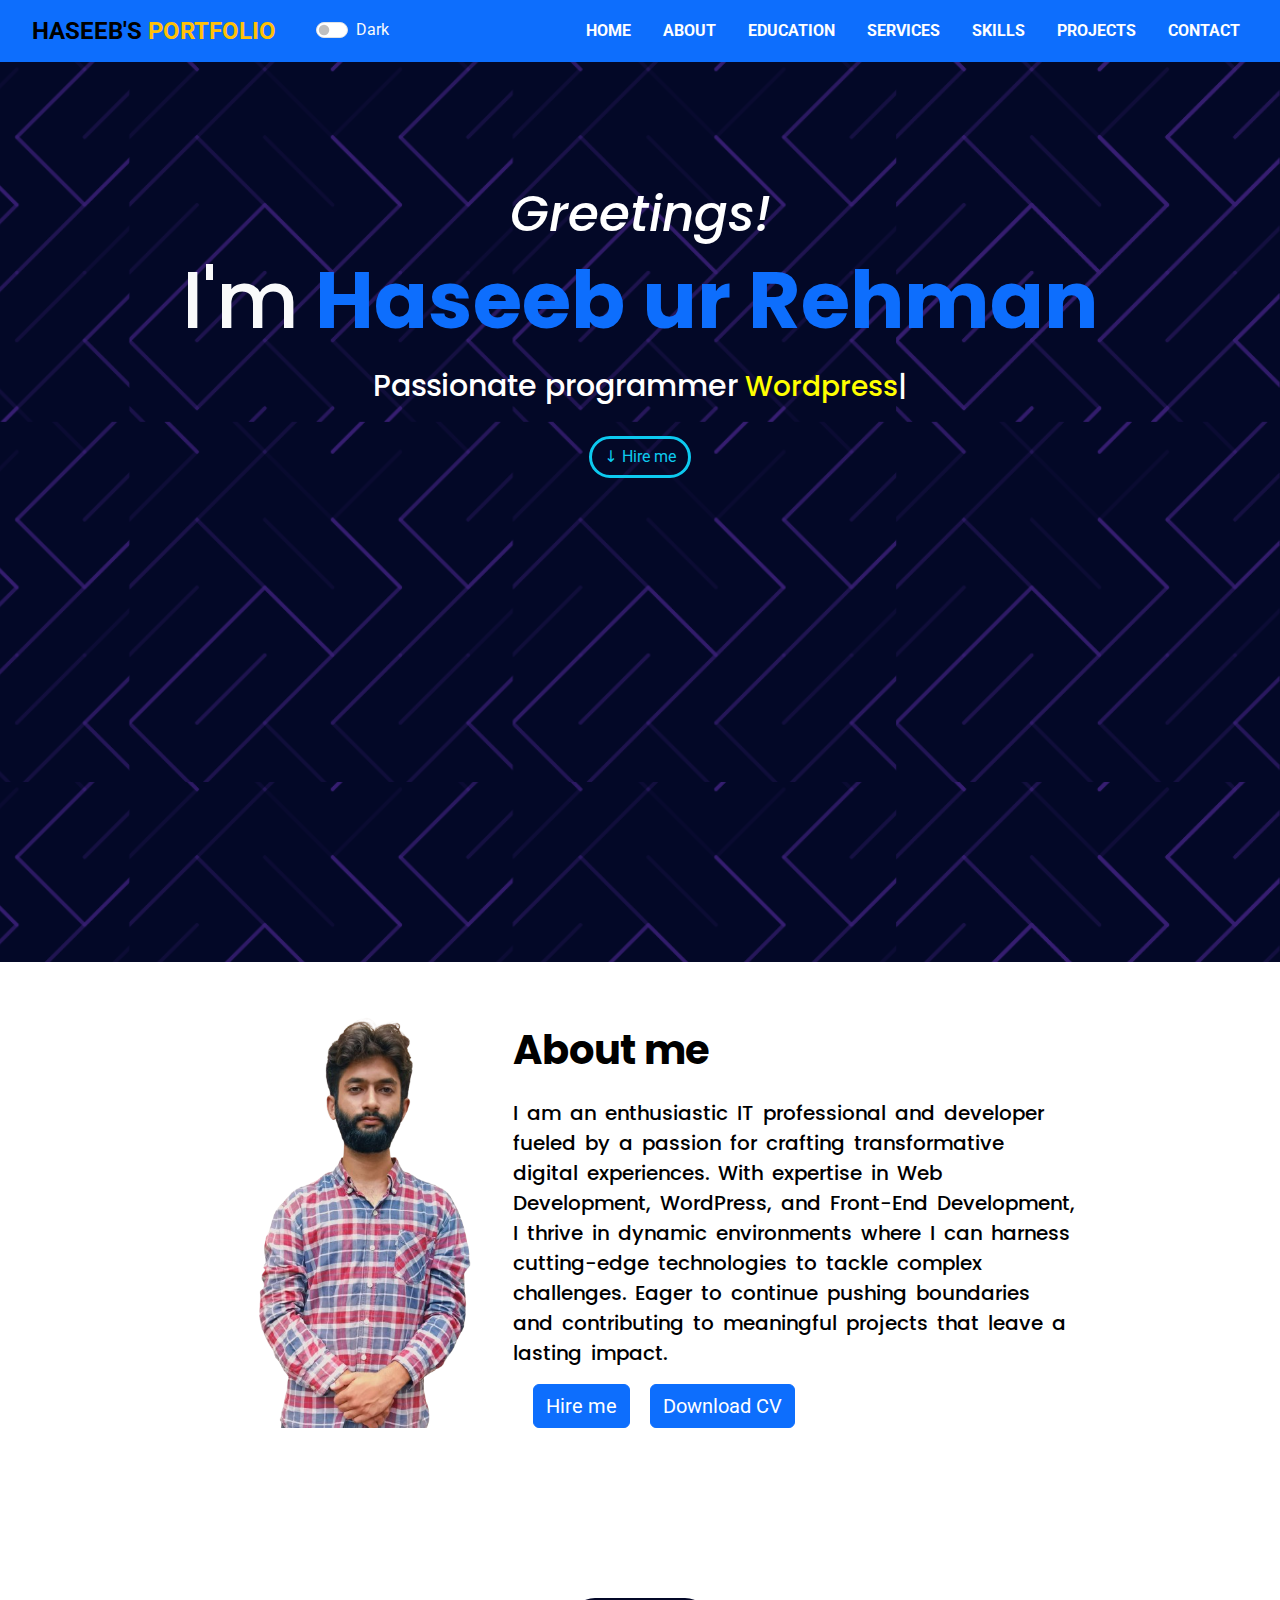
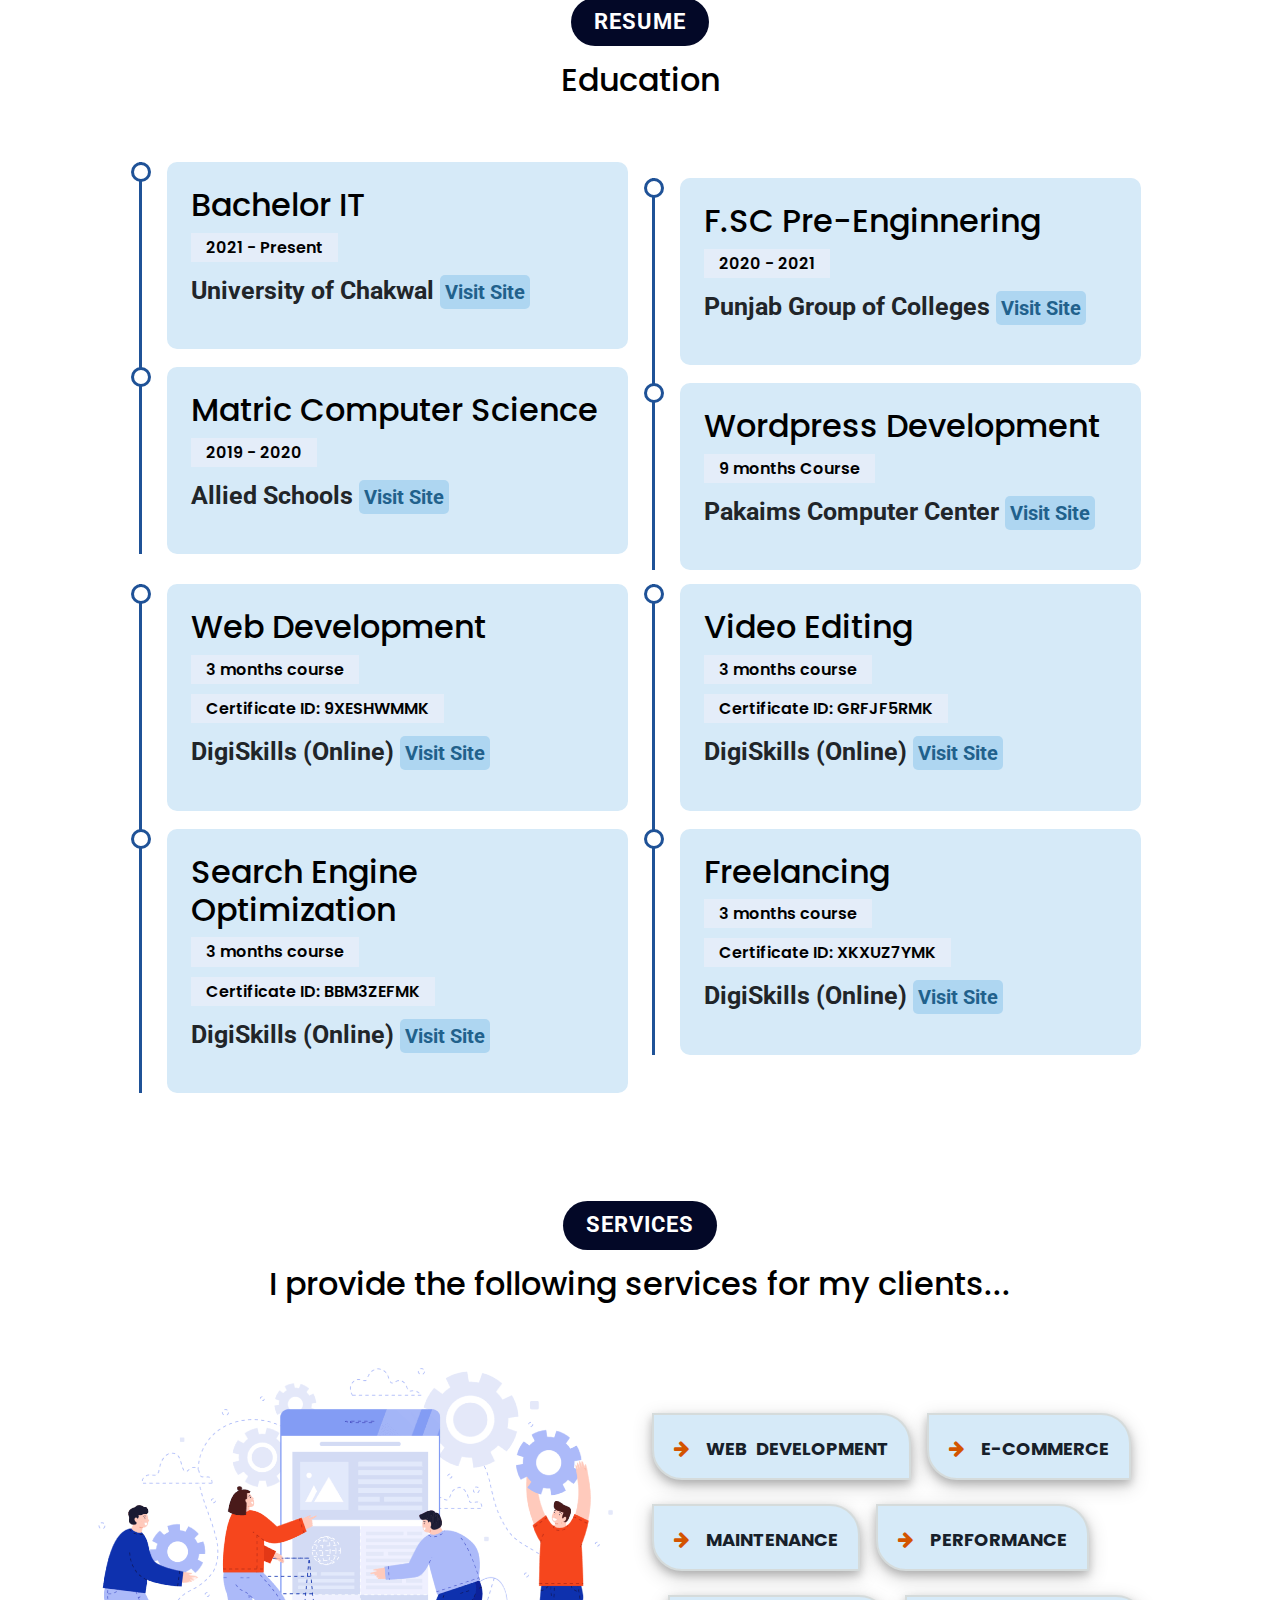
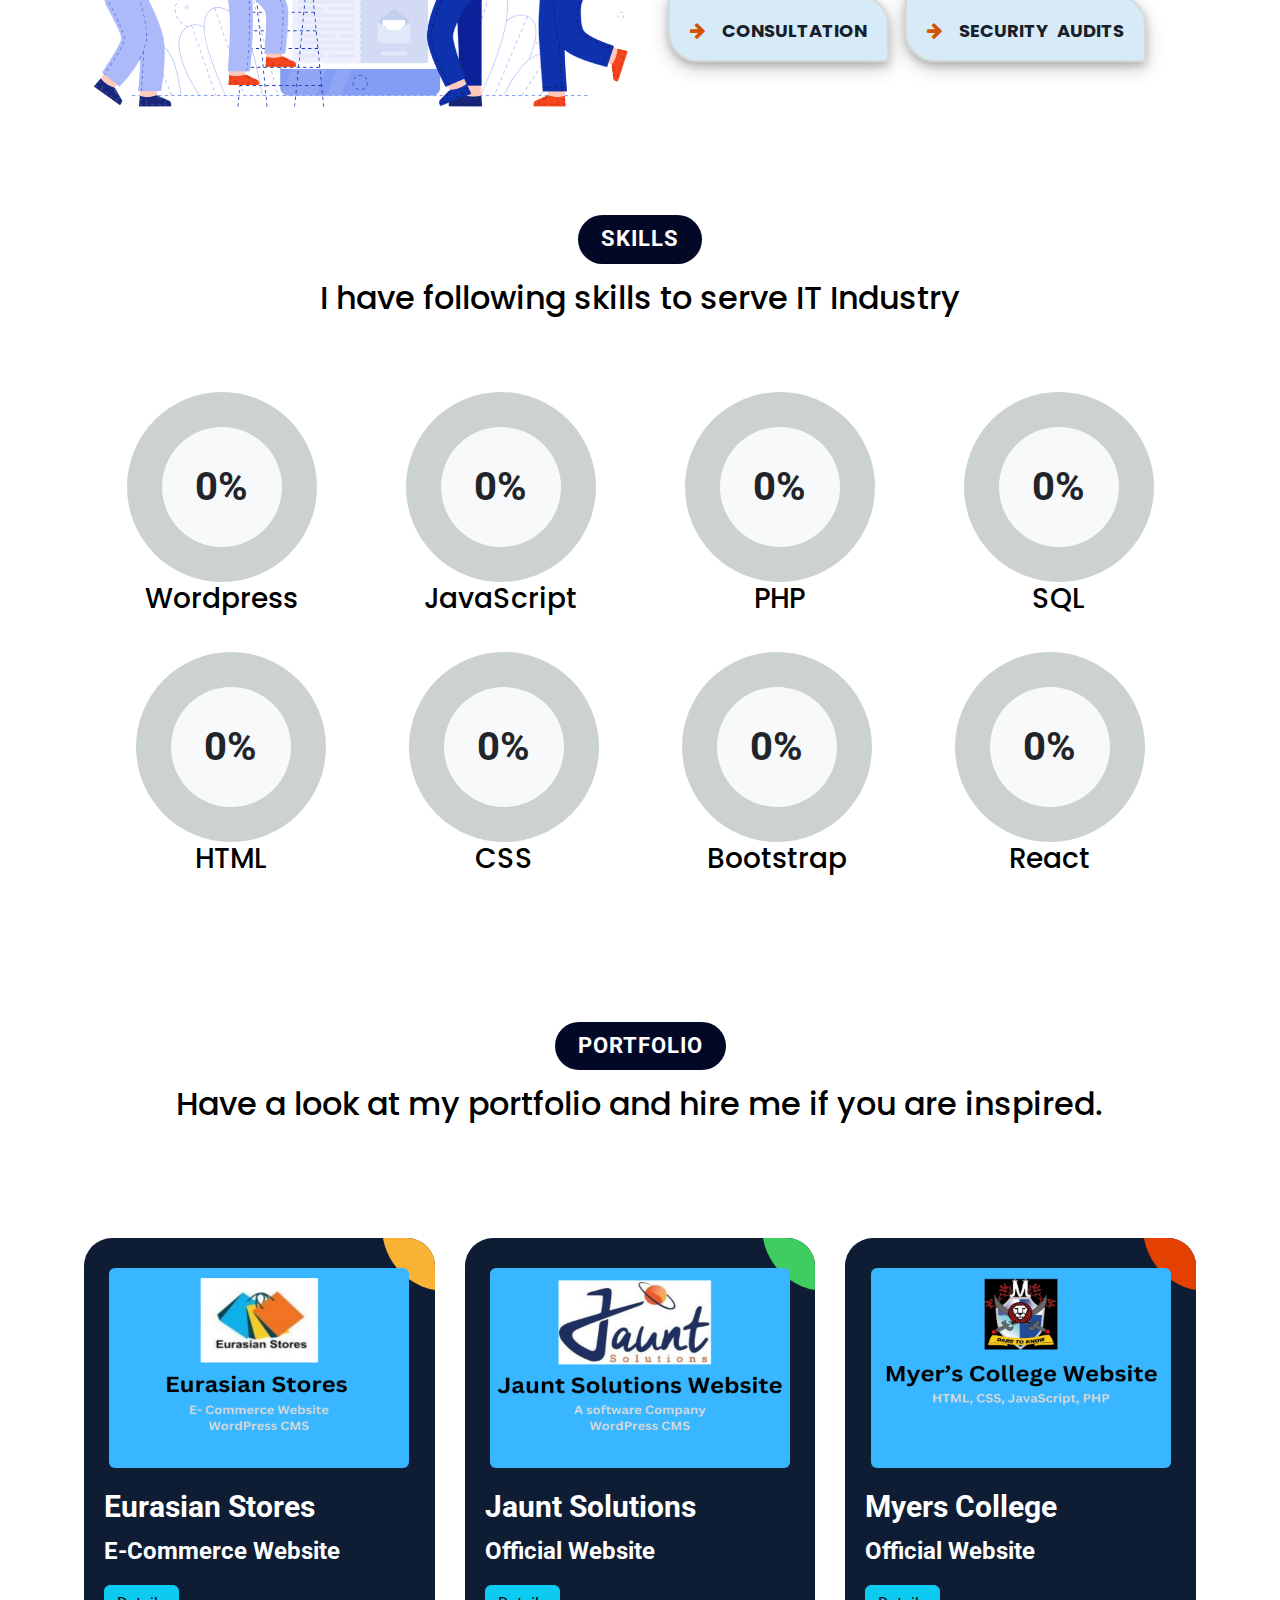
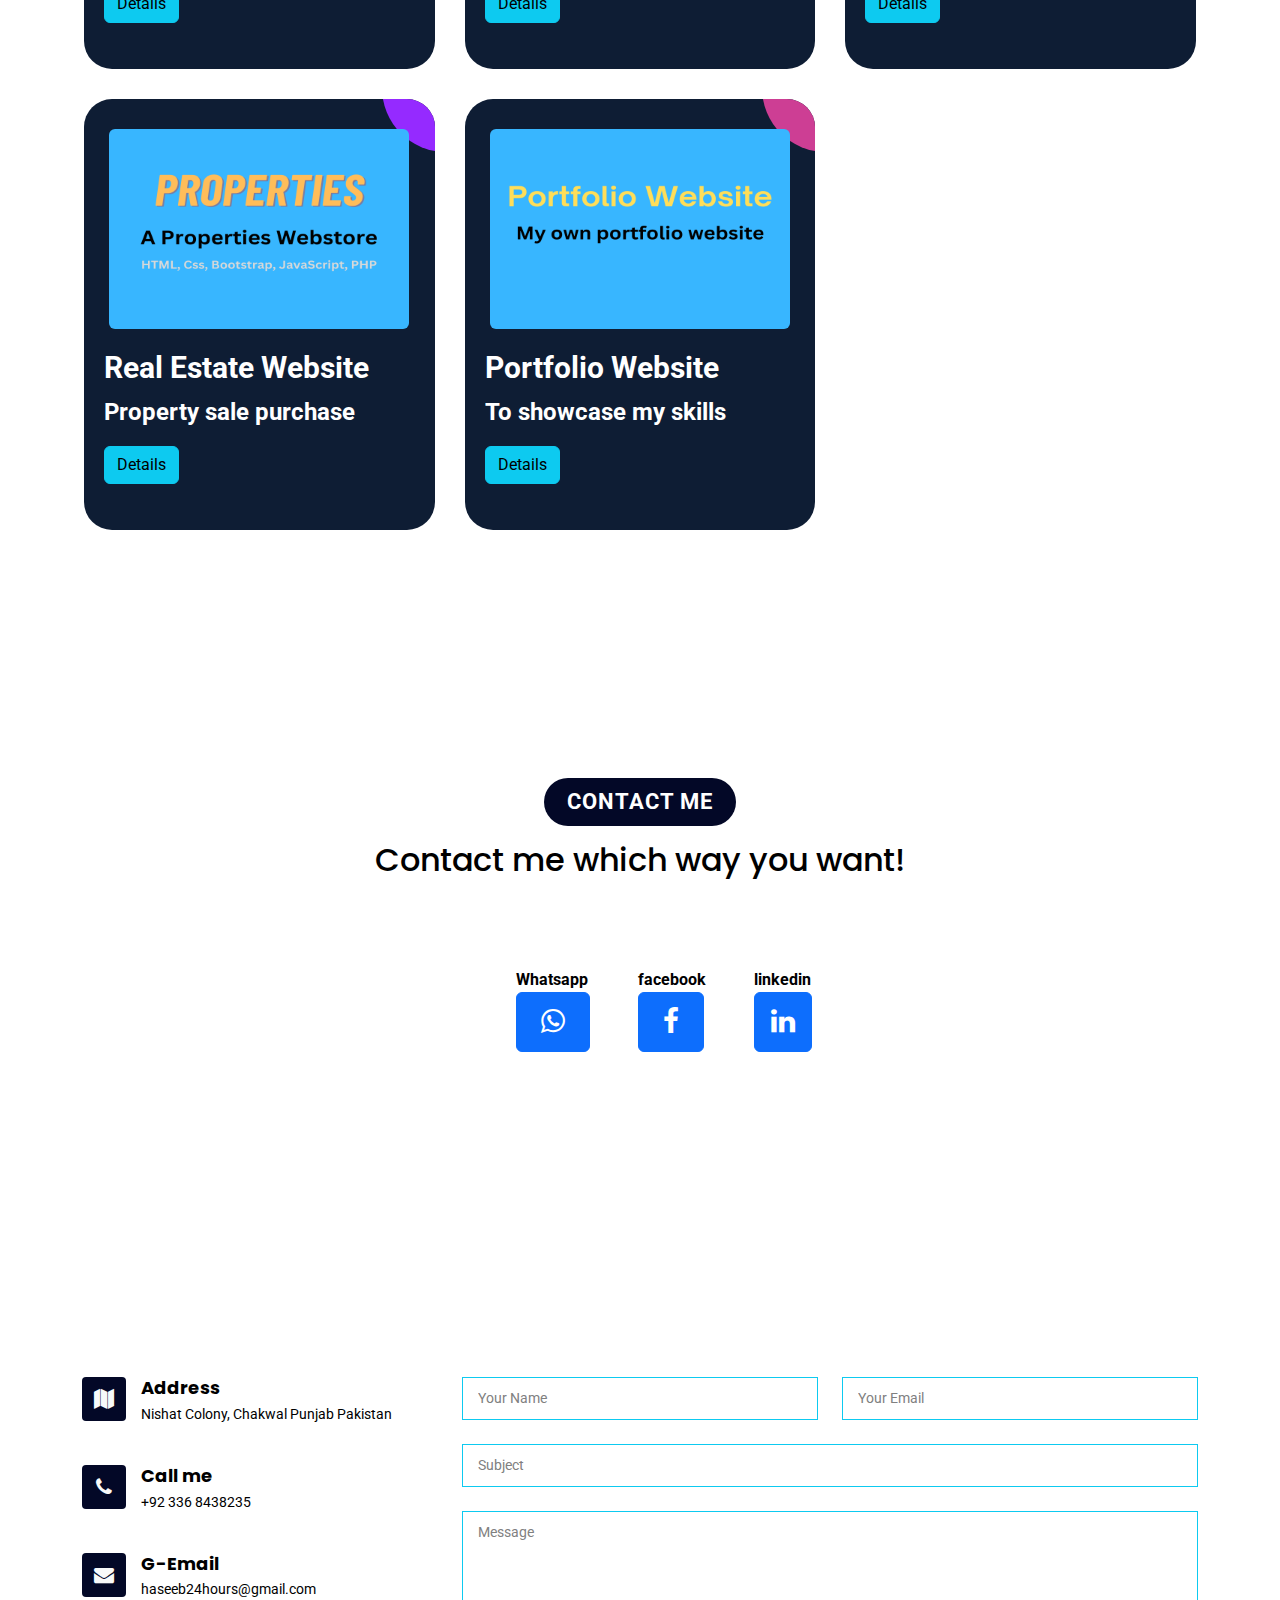
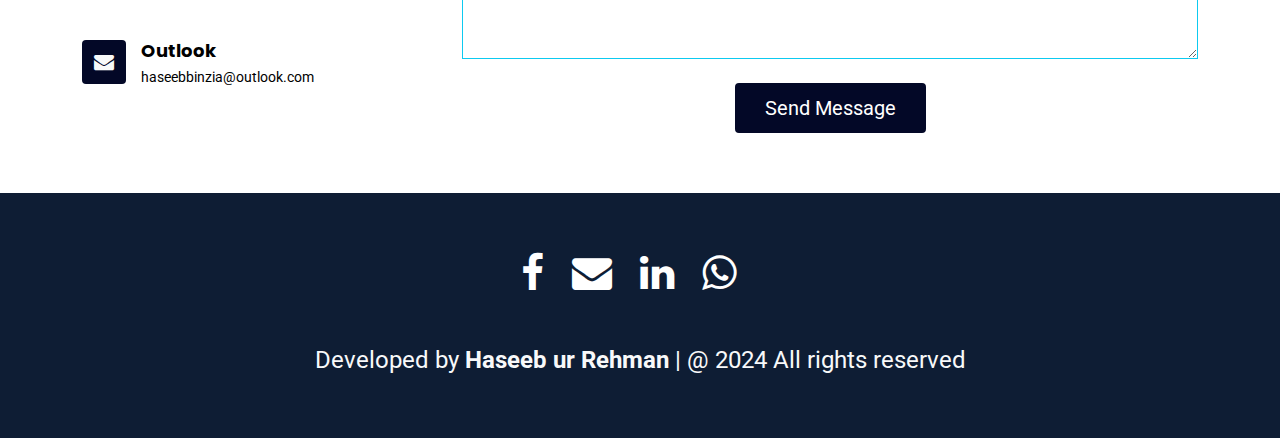
==== index.html @ 1b49a49a "mobile responsiveness" ====
<!DOCTYPE html>
<html>
<head>
  <meta charset="utf-8" />
  <meta name="viewport" content="width=device-width, initial-scale=1" />

  <!-- Font Awesome CSS -->
  <link
  rel="stylesheet"
  href="https://cdnjs.cloudflare.com/ajax/libs/font-awesome/4.7.0/css/font-awesome.min.css"
  />

  <!-- Google Fonts -->
  <link rel="preconnect" href="https://fonts.googleapis.com" />
  <link rel="preconnect" href="https://fonts.gstatic.com" crossorigin />
  <link
  href="https://fonts.googleapis.com/css2?family=Poppins:ital,wght@0,100;0,200;0,300;0,400;0,500;0,600;0,700;0,800;0,900;1,100;1,200;1,300;1,400;1,500;1,600;1,700;1,800;1,900&display=swap"
  rel="stylesheet"
  />
  <link
  href="https://fonts.googleapis.com/css2?family=Roboto:ital,wght@0,100;0,300;0,400;0,500;0,700;0,900;1,100;1,300;1,400;1,500;1,700;1,900&display=swap"
  rel="stylesheet"
  />

  <!-- for animation -->
  <link href="css/Javascript_aos.css" rel="stylesheet" />

  <!-- Bootstrap CSS -->
  <link href="css/bootstrap.min.css" rel="stylesheet" />

  <!-- Main CSS File -->
  <link href="css/style.css" rel="stylesheet" />

  <!-- Card for portfolio section CSS File -->
  <link href="css/card.css" rel="stylesheet" />

  <!-- calling header -->
  <title>Haseeb Portfolio</title>
  <link rel="icon" type="image/x-icon" href="media/images/H-Favicon.png">
</body>
</html>
<nav class="navbar px-3 navbar-expand-lg">
  <a class="navbar-brand ps-3 fw-bold text-uppercase" href="index.html">haseeb's <span class="text-warning">portfolio</span></a>

  <!-- Right-aligned toggle switch -->
  <div id="ToggleThemeBtn" class="ms-4 ToggleMode d-flex justify-content-end">
    <div class="form-check form-switch">
      <input class="form-check-input" type="checkbox" role="switch" id="flexSwitchCheckDefault">
      <label class="text-light form-check-label" for="flexSwitchCheckDefault"></label>
    </div>
  </div>

  <button class="navbar-toggler" type="button" data-bs-toggle="collapse" data-bs-target="#navbarSupportedContent" aria-controls="navbarSupportedContent" aria-expanded="false" aria-label="Toggle navigation">
    <span class="navbar-toggler-icon"></span>
  </button>
  <div class="collapse justify-content-end navbar-collapse" id="navbarSupportedContent">
    <ul class="navbar-nav ms-4"> <!-- Added ms-auto to align items to the right -->
      <li class="nav-item pe-3">
        <a class="nav-link p-2" aria-current="page" href="index.html">HOME</a>
      </li>
      <li class="nav-item pe-3">
        <a class="nav-link p-2" href="index.html#AboutSection">ABOUT</a>
      </li>
      <li class="nav-item pe-3">
        <a class="nav-link p-2" href="index.html#resume">EDUCATION</a>
      </li>
      <li class="nav-item pe-3">
        <a class="nav-link p-2" href="index.html#services">SERVICES</a>
      </li>
      <li class="nav-item pe-3">
        <a class="nav-link p-2" href="index.html#skills">SKILLS</a>
      </li>
      <li class="nav-item pe-3">
        <a class="nav-link p-2" href="index.html#portfolio">PROJECTS</a>
      </li>
      <li class="nav-item pe-3">
        <a class="nav-link p-2" href="index.html#contact">CONTACT</a>
      </li>
    </ul>
  </div>
</nav>



<button class="bg-primary" onclick="topFunction()" id="TopBtn" title="Go to top"><i class="fa fa-arrow-up" aria-hidden="true"></i></button>


</head>

<body>
  <!-- calling hero section -->
  <section id="hero" class="hero section">

    <div class="container">

      <div class="row gy-4">
        <!-- first column -->
        <div class="col-lg-12 col-md-12 col-sm-12 my-lg-5 my-sm-2 d-flex flex-column justify-content-center text-center order-2 order-lg-1 HeroContent">

          <h3 class="mt-lg-5 mt-sm-2 text-white"><i>Greetings!</i></h3>
          <div class="d-flex text-center justify-content-center">
            <h5 class="me-lg-3 me-sm-2 text-light BeforeName">I'm</h5>
            <h2 class="text-primary" id="name">Haseeb ur Rehman</h2>
          </div>
          <h3 id="TypingText" class="text-white">
            <span id="BeforeText">Passionate programmer</span> <span style="color: yellow;" class="HeroTyping1 w-100"></span>
          </h3>

          <a id="HeroHireBtn" href="index.html#contact" class="btn border border-info border-3 rounded-5 btn-outline-info text-center justify-content-center mx-auto w-lg-25 w-sm-100 mt-lg-4 mt-sm-2" type="button">&darr; Hire me</a>
        </div>

        <!-- second column -->
        <div class="col-lg-6 d-none justify-content-center text-center mx-auto order-1 order-lg-2 hero-img">
          <img src="media/images/HaseebImg.png" style="width: 40%;" class="d-block mx-auto" alt="...">

          <div id="carouselExampleCaptions" data-bs-interval="2500" class="carousel slide" data-bs-ride="carousel">

            <div class="carousel-inner py-2">
              <div class="carousel-item active">
                <div class="text-center text-light">
                  <h3 class="text-danger fw-bold">First slide label</h3>
                  <p>Some representative placeholder content for the first slide.</p>
                </div>
              </div>
              <div class="carousel-item">
                <div class="text-center text-light">
                  <h3 class="text-warning fw-bold">Second slide label</h3>
                  <p>Some representative placeholder content for the second slide.</p>
                </div>
              </div>
            </div>

            <button class="carousel-control-prev" type="button" data-bs-target="#carouselExampleCaptions" data-bs-slide="prev">
              <span class="carousel-control-prev-icon" aria-hidden="true"></span>
              <span class="visually-hidden">Previous</span>
            </button>

            <button class="carousel-control-next" type="button" data-bs-target="#carouselExampleCaptions" data-bs-slide="next">
              <span class="carousel-control-next-icon" aria-hidden="true"></span>
              <span class="visually-hidden">Next</span>
            </button>

          </div>
        </div>
      </div>
    </div>

  </section>

  <!-- About section starts -->
  <div
  id="AboutSection"
  class="card mb-0 mt-5 justify-content-center container-fluid border-0"
  style="border: none; box-shadow: none"
  >
  <div class="row justify-content-center my-0 mx-auto">
    <div class="col-sm-6 col-md-6 col-lg-3 text-lg-end text-sm-center text-md-center my-0">
      <img
      src="media/images/haseeb-about-img.png"
      class="img-fluid"
      alt="..."
      />
    </div>
    <div class="col-md-6 col-sm-6 align-items-center">
      <div class="card-body w-100">
        <h1 class="mb-4">About <span>me</span></h1>
        <h5 class="card-text">
          I am an enthusiastic IT professional and developer fueled by a
          passion for crafting transformative digital experiences. With
          expertise in Web Development, WordPress, and Front-End
          Development, I thrive in dynamic environments where I can harness
          cutting-edge technologies to tackle complex challenges. Eager to
          continue pushing boundaries and contributing to meaningful
          projects that leave a lasting impact.
        </h5>
        <!-- <p class="card-text mt-3"><small class="text-body-secondary">With best wishes...</small></p> -->
        <div class="d-flex my-3 justify-content-start">
          <a
          href="index.html#contact"
          type="button"
          class="btn btn-primary"
          >Hire me</a
          >
          <a
          href="Haseeb CV.pdf"
          type="button"
          download="Haseeb CV.pdf"
          class="btn btn-primary"
          >Download CV</a
          >
        </div>
      </div>
    </div>
  </div>
</div>
<!-- About section ends -->

<!-- Resume Section -->
<section id="resume" style="margin-top: -30px" class="resume">
  <div class="container-fluid">
    <div class="section-title">
      <h2>Resume</h2>
      <p>Education</p>
    </div>

    <div class="row container-fluid mx-auto justify-content-center">
      <div class="col-lg-5">
        <!-- <h3 class="resume-title">Sumary</h3> -->
        <div class="resume-item">
          <div class="p-4 resume-item-content">
            <h2>Bachelor IT</h2>
            <h5>2021 - Present</h5>
            <p>
              <span>University of Chakwal </span>
              <a target="_blank" href="https://uoc.edu.pk/">Visit Site</a>
            </p>
          </div>
        </div>

        <div class="resume-item">
          <div class="p-4 resume-item-content">
            <h2>Matric Computer Science</h2>
            <h5>2019 - 2020</h5>
            <p>
              <span>Allied Schools </span>
              <a
              target="_blank"
              href="https://www.facebook.com/alliedschoolchakwal/"
              >Visit Site</a
              >
            </p>
          </div>
        </div>
      </div>

      <div class="mt-3 col-lg-5">
        <div class="resume-item">
          <div class="p-4 resume-item-content">
            <h2>F.SC Pre-Enginnering</h2>
            <h5>2020 - 2021</h5>
            <p>
              <span>Punjab Group of Colleges </span>
              <a target="_blank" href="https://pgc.edu/campus/chakwal/"
              >Visit Site</a
              >
            </p>
          </div>
        </div>

        <div class="resume-item">
          <div class="p-4 resume-item-content">
            <h2>Wordpress Development</h2>
            <h5>9 months Course</h5>
            <p>
              <span>Pakaims Computer Center </span>
              <a
              target="_blank"
              href="https://www.facebook.com/PakaimsChakwal/"
              >Visit Site</a
              >
            </p>
          </div>
        </div>
      </div>

      <div class="col-lg-5 mt-3">
        <!-- <h3 class="resume-title">Sumary</h3> -->
        <div class="resume-item">
          <div class="p-4 resume-item-content">
            <h2>Web Development</h2>
            <h5>3 months course</h5>
            <h5>Certificate ID: 9XESHWMMK</h5>
            <p>
              <span>DigiSkills (Online) </span>
              <a target="_blank" href="https://digiskills.pk/verify/"
              >Visit Site</a
              >
            </p>
          </div>
        </div>

        <div class="resume-item">
          <div class="p-4 resume-item-content">
            <h2>Search Engine Optimization</h2>
            <h5>3 months course</h5>
            <h5>Certificate ID: BBM3ZEFMK</h5>
            <p>
              <span>DigiSkills (Online) </span>
              <a target="_blank" href="https://digiskills.pk/verify/"
              >Visit Site</a
              >
            </p>
          </div>
        </div>
      </div>

      <div class="mt-3 col-lg-5">
        <div class="resume-item">
          <div class="p-4 resume-item-content">
            <h2>Video Editing</h2>
            <h5>3 months course</h5>
            <h5>Certificate ID: GRFJF5RMK</h5>
            <p>
              <span>DigiSkills (Online) </span>
              <a target="_blank" href="https://digiskills.pk/verify/"
              >Visit Site</a
              >
            </p>
          </div>
        </div>

        <div class="resume-item">
          <div class="p-4 resume-item-content">
            <h2>Freelancing</h2>
            <h5>3 months course</h5>
            <h5>Certificate ID: XKXUZ7YMK</h5>
            <p>
              <span>DigiSkills (Online) </span>
              <a target="_blank" href="https://digiskills.pk/verify/"
              >Visit Site</a
              >
            </p>
          </div>
        </div>
      </div>
    </div>
  </div>
</section>
<!-- End Resume Section -->

<!-- Services Section -->
<div id="services" class="my-5 mx-auto justify-content-center mx-auto">
  <div class="section-title">
    <h2>Services</h2>
    <p>I provide the following services for my clients...</p>
  </div>

  <div class="row container mx-auto align-items-center">
    <div class="Image col-6">
      <img width="100%" src="media/images/features.png" />
    </div>
    <div class="col-6 d-block">
      <div class="d-flex text-center">
        <a href="index.html#contact" class="ServiceBox"
        ><p><i class="me-2 fa fa-arrow-right"></i> Web Development</p></a
        >

        <a href="index.html#contact" class="ServiceBox ms-3"
        ><p><i class="me-2 fa fa-arrow-right"></i> E-commerce</p></a
        >
      </div>

      <div class="d-flex mt-4 text-center">
        <a href="index.html#contact" class="ServiceBox"
        ><p><i class="me-2 fa fa-arrow-right"></i> Maintenance</p></a
        >

        <a href="index.html#contact" class="ServiceBox ms-3"
        ><p><i class="me-2 fa fa-arrow-right"></i> Performance</p></a
        >
      </div>

      <div class="d-flex mt-4 text-center">
        <a href="index.html#contact" class="ServiceBox ms-3"
        ><p><i class="me-2 fa fa-arrow-right"></i> Consultation</p></a
        >

        <a href="index.html#contact" class="ServiceBox ms-3"
        ><p><i class="me-2 fa fa-arrow-right"></i> Security Audits</p></a
        >
      </div>
    </div>
  </div>

      <!-- <div class="row mx-auto container-fluid justify-content-center">

			<div class="col-sm-5">
				<div class="card ServicesCard">
					<div class="card-body">
						<div class="IconBox mb-3">
							<i class="fa fa-wordpress IconBox-Icon" aria-hidden="true"></i>
						</div>
						<h3 class="card-title fw-semibold fs-4 py-2">WordPress Developer</h3>
						<h5 class="card-text font-italic pt-1 pb-2">I can make stuuning websites by using Elementor. I have worked with theme, plugins and custom web templates.</h5>
						<a href="#" class="btn btn-primary fs-6 fw-lighter">Details</a>
					</div>
				</div>
			</div>

			<div class="col-sm-5">
				<div class="card ServicesCard">
					<div class="card-body">
						<div class="IconBox mb-3">
							<i class="fa fa-code IconBox-Icon" aria-hidden="true"></i>
						</div>
						<h3 class="card-title fw-semibold fs-4 py-2">Website Developer</h3>
						<h5 class="card-text font-italic text-secondary pt-1 pb-2">I use HTML, Css, JavaScript, Bootstrap and PHP to make a complete functioning website.</h5>
						<a href="#" class="btn btn-primary fs-6 fw-lighter">Details</a>
					</div>
				</div>
			</div>

		</div> --><!-- row ends here -->

      <!-- <div class="row mx-auto mt-4 container-fluid justify-content-center">

			<div class="col-sm-5">
				<div class="card ServicesCard">
					<div class="card-body">
						<div class="IconBox mb-3">
							<i class="fa fa-line-chart IconBox-Icon" aria-hidden="true"></i>
						</div>
						<h3 class="card-title fw-semibold fs-4 py-2">Search Engine Optimizer</h3>
						<h5 class="card-text font-italic text-secondary pt-1 pb-2">I can make an audit report and point out issues which are barrier against your website ranking.</h5>
						<a href="#" class="btn btn-primary fs-6 fw-lighter">Details</a>
					</div>
				</div>
			</div>

			<div class="col-sm-5">
				<div class="card ServicesCard">
					<div class="card-body">
						<div class="IconBox mb-3">
							<i class="fa fa-delicious IconBox-Icon" aria-hidden="true"></i>
						</div>
						<h3 class="card-title fw-semibold fs-4 py-2">Graphic Designer</h3>
						<h5 class="card-text font-italic text-secondary pt-1 pb-2">I have mostly worked in Canva for Poster Design, Logos, Video Animation and CV designing. </h5>
						<a href="#" class="btn btn-primary fs-6 fw-lighter">Details</a>
					</div>
				</div>
			</div>        

		</div> --><!-- row ends here -->
  </div>
  <!-- services section ends here -->

  <!-- Skills Section -->
  <section id="skills" class="skills section-bg">
    <div class="container">
      <div class="section-title">
        <h2>Skills</h2>
        <p>I have following skills to serve IT Industry</p>
      </div>
      <!-- CUSTOM SKILLS -->
      <section
      id="SkillsSection"
      class="mx-auto text-center justify-content-center container"
      >
      <div class="row justify-content-center">
        <div
        class="col-lg-3 col-md-6 col-sm-6 d-flex justify-content-center"
        >
        <div class="Myskills Wordpress text-center">
          <div class="outer">
            <div class="bg-light inner">
              <div class="fw-bold fs-1" id="Wordpress_number">0%</div>
            </div>
            <svg
            class="rounded-circle"
            xmlns="http://www.w3.org/2000/svg"
            version="1.1"
            width="190px"
            height="190px"
            >
            <defs>
              <linearGradient id="GradientColor">
                <stop offset="0%" stop-color="#e91e63" />
                <stop offset="100%" stop-color="#673ab7" />
              </linearGradient>
            </defs>
            <circle cx="95" cy="95" r="85" stroke-linecap="round" />
          </svg>
        </div>
        <h3>Wordpress</h3>
      </div>
    </div>

    <div
    class="col-lg-3 col-md-6 col-sm-6 d-flex justify-content-center"
    >
    <div class="Myskills JavaScript text-center">
      <div class="outer">
        <div class="bg-light inner">
          <div class="fw-bold fs-1" id="JavaScript_number">0%</div>
        </div>
        <svg
        class="rounded-circle"
        xmlns="http://www.w3.org/2000/svg"
        version="1.1"
        width="190px"
        height="190px"
        >
        <defs>
          <linearGradient id="GradientColor">
            <stop offset="0%" stop-color="#e91e63" />
            <stop offset="100%" stop-color="#673ab7" />
          </linearGradient>
        </defs>
        <circle cx="95" cy="95" r="85" stroke-linecap="round" />
      </svg>
    </div>
    <h3>JavaScript</h3>
  </div>
</div>

<div
class="col-lg-3 col-md-6 col-sm-6 d-flex justify-content-center"
>
<div class="Myskills PHP text-center">
  <div class="outer">
    <div class="bg-light inner">
      <div class="fw-bold fs-1" id="PHP_number">0%</div>
    </div>
    <svg
    class="rounded-circle"
    xmlns="http://www.w3.org/2000/svg"
    version="1.1"
    width="190px"
    height="190px"
    >
    <defs>
      <linearGradient id="GradientColor">
        <stop offset="0%" stop-color="#e91e63" />
        <stop offset="100%" stop-color="#673ab7" />
      </linearGradient>
    </defs>
    <circle cx="95" cy="95" r="85" stroke-linecap="round" />
  </svg>
</div>
<h3>PHP</h3>
</div>
</div>

<div
class="col-lg-3 col-md-6 col-sm-6 d-flex justify-content-center"
>
<div class="Myskills SQL text-center">
  <div class="outer">
    <div class="bg-light inner">
      <div class="fw-bold fs-1" id="SQL_number">0%</div>
    </div>
    <svg
    class="rounded-circle"
    xmlns="http://www.w3.org/2000/svg"
    version="1.1"
    width="190px"
    height="190px"
    >
    <defs>
      <linearGradient id="GradientColor">
        <stop offset="0%" stop-color="#e91e63" />
        <stop offset="100%" stop-color="#673ab7" />
      </linearGradient>
    </defs>
    <circle cx="95" cy="95" r="85" stroke-linecap="round" />
  </svg>
</div>
<h3>SQL</h3>
</div>
</div>
</div>

<div
id="SecondRow"
class="row mx-auto text-center justify-content-center"
>
<div
class="col-lg-3 col-md-6 col-sm-6 d-flex justify-content-center"
>
<div class="Myskills HTML text-center">
  <div class="outer">
    <div class="bg-light inner">
      <div class="fw-bold fs-1" id="HTML_number">0%</div>
    </div>
    <svg
    class="rounded-circle"
    xmlns="http://www.w3.org/2000/svg"
    version="1.1"
    width="190px"
    height="190px"
    >
    <defs>
      <linearGradient id="GradientColor">
        <stop offset="0%" stop-color="#e91e63" />
        <stop offset="100%" stop-color="#673ab7" />
      </linearGradient>
    </defs>
    <circle cx="95" cy="95" r="85" stroke-linecap="round" />
  </svg>
</div>
<h3>HTML</h3>
</div>
</div>

<div
class="col-lg-3 col-md-6 col-sm-6 d-flex justify-content-center"
>
<div class="Myskills CSS text-center">
  <div class="outer">
    <div class="bg-light inner">
      <div class="fw-bold fs-1" id="CSS_number">0%</div>
    </div>
    <svg
    class="rounded-circle"
    xmlns="http://www.w3.org/2000/svg"
    version="1.1"
    width="190px"
    height="190px"
    >
    <defs>
      <linearGradient id="GradientColor">
        <stop offset="0%" stop-color="#e91e63" />
        <stop offset="100%" stop-color="#673ab7" />
      </linearGradient>
    </defs>
    <circle cx="95" cy="95" r="85" stroke-linecap="round" />
  </svg>
</div>
<h3>CSS</h3>
</div>
</div>

<div
class="col-lg-3 col-md-6 col-sm-6 d-flex justify-content-center"
>
<div class="Myskills Bootstrap text-center">
  <div class="outer">
    <div class="bg-light inner">
      <div class="fw-bold fs-1" id="Bootstrap_number">0%</div>
    </div>
    <svg
    class="rounded-circle"
    xmlns="http://www.w3.org/2000/svg"
    version="1.1"
    width="190px"
    height="190px"
    >
    <defs>
      <linearGradient id="GradientColor">
        <stop offset="0%" stop-color="#e91e63" />
        <stop offset="100%" stop-color="#673ab7" />
      </linearGradient>
    </defs>
    <circle cx="95" cy="95" r="85" stroke-linecap="round" />
  </svg>
</div>
<h3>Bootstrap</h3>
</div>
</div>

<div
class="col-lg-3 col-md-6 col-sm-6 d-flex justify-content-center"
>
<div class="Myskills React text-center">
  <div class="outer">
    <div class="bg-light inner">
      <div class="fw-bold fs-1" id="React_number">0%</div>
    </div>
    <svg
    class="rounded-circle"
    xmlns="http://www.w3.org/2000/svg"
    version="1.1"
    width="190px"
    height="190px"
    >
    <defs>
      <linearGradient id="GradientColor">
        <stop offset="0%" stop-color="#e91e63" />
        <stop offset="100%" stop-color="#673ab7" />
      </linearGradient>
    </defs>
    <circle cx="95" cy="95" r="85" stroke-linecap="round" />
  </svg>
</div>
<h3>React</h3>
</div>
</div>
</div>
</section>
<!-- CUSTOM SKILLS -->
</div>
</section>
<!-- End Skills Section -->

<!-- Portfolio Section Slider -->
<section id="portfolio" class="portfolio section-bg">
  <div class="section-title">
    <h2>Portfolio</h2>
    <p>Have a look at my portfolio and hire me if you are inspired.</p>
  </div>

  <div class="ag-format-container">
    <div class="ag-courses_box">
      <div class="ag-courses_item">
        <a href="EurasianStores.html" class="ag-courses-item_link">
          <div class="ag-courses-item_bg"></div>
          <div class="ag-courses-item_title">
            <div class="text-center">
              <img
              src="media/images/EurasianStores.png"
              class="rounded"
              alt="..."
              />
            </div>
          </div>
          <div class="mt-3 ag-courses-item_title">Eurasian Stores</div>
          <div class="mt-1 ag-courses-item_title fs-4">
            E-Commerce Website
          </div>
          <div class="my-3 ag-courses-item_date-box">
            <button type="button" class="btn btn-info">Details</button>
          </div>
        </a>
      </div>

      <div class="ag-courses_item">
        <a href="JauntSolutions.html" class="ag-courses-item_link">
          <div class="ag-courses-item_bg"></div>
          <div class="ag-courses-item_title">
            <div class="text-center">
              <img
              src="media/images/Jaunt-Solutions-Website.png"
              width="300px"
              height="200px"
              class="rounded"
              alt="..."
              />
            </div>
          </div>
          <div class="mt-3 ag-courses-item_title">Jaunt Solutions</div>
          <div class="mt-1 ag-courses-item_title fs-4">
            Official Website
          </div>
          <div class="my-3 ag-courses-item_date-box">
            <button type="button" class="btn btn-info">Details</button>
          </div>
        </a>
      </div>

      <div class="ag-courses_item">
        <a href="MyersCollege.html" class="ag-courses-item_link">
          <div class="ag-courses-item_bg"></div>
          <div class="ag-courses-item_title">
            <div class="text-center">
              <img
              src="media/images/Myers-College-Website.png"
              width="300px"
              height="200px"
              class="rounded"
              alt="..."
              />
            </div>
          </div>
          <div class="mt-3 ag-courses-item_title">Myers College</div>
          <div class="mt-1 ag-courses-item_title fs-4">
            Official Website
          </div>
          <div class="my-3 ag-courses-item_date-box">
            <button type="button" class="btn btn-info">Details</button>
          </div>
        </a>
      </div>

      <div class="ag-courses_item">
        <a href="PropertiesWebsite.html" class="ag-courses-item_link">
          <div class="ag-courses-item_bg"></div>
          <div class="ag-courses-item_title">
            <div class="text-center">
              <img
              src="media/images/PropertiesWebsite.png"
              width="300px"
              height="200px"
              class="rounded"
              alt="..."
              />
            </div>
          </div>
          <div class="mt-3 ag-courses-item_title">Real Estate Website</div>
          <div class="mt-1 ag-courses-item_title fs-4">
            Property sale purchase
          </div>
          <div class="my-3 ag-courses-item_date-box">
            <button type="button" class="btn btn-info">Details</button>
          </div>
        </a>
      </div>

      <div class="ag-courses_item">
        <a href="index.html" class="ag-courses-item_link">
          <div class="ag-courses-item_bg"></div>
          <div class="ag-courses-item_title">
            <div class="text-center">
              <img
              src="media/images/Portfolio.png"
              width="300px"
              height="200px"
              class="rounded"
              alt="..."
              />
            </div>
          </div>
          <div class="mt-3 ag-courses-item_title">Portfolio Website</div>
          <div class="mt-1 ag-courses-item_title fs-4">
            To showcase my skills
          </div>
          <div class="my-3 ag-courses-item_date-box">
            <button type="button" class="btn btn-info">Details</button>
          </div>
        </a>
      </div>

          <!-- <div class="ag-courses_item">
					<a href="#" class="ag-courses-item_link">
						<div class="ag-courses-item_bg"></div>
						<div class="ag-courses-item_title">
							<div class="text-center">
								<img src="media/images/EurasianStores.png" width="300px" height="200px" class="rounded" alt="...">
							</div>
						</div>
						<div class="mt-3 ag-courses-item_title">
							Eurasian Stores
						</div>
						<div class="mt-1 ag-courses-item_title fs-4">
							E-Commerce Website
						</div>
						<div class="my-3 ag-courses-item_date-box">
							<button type="button" class="btn btn-info">Details</button>
						</div>
					</a>
				</div> -->
      </div>
    </div>
  </section>
  <!-- End Portfolio Section Slider -->

  <!-- Contact Section -->
  <div id="contact" class="mt-5 contact-page">
    <section id="contact" class="contact section">
      <div class="container">
        <!-- Section Title -->
        <div class="container section-title">
          <h2>Contact me</h2>
          <p>Contact me which way you want!<br /></p>
        </div>
        <!-- End Section Title -->

        <div class="d-flex justify-content-center mx-auto my-4">
          <div class="d-block justify-content-center ms-5">
            <label class="fw-bold">Whatsapp</label><br />
            <a
            href="https://wa.link/jxjwvd"
            target="_blank"
            title="Whatsapp"
            class="btn btn-primary fs-3 p-2"
            ><i class="fa fs-3 px-3 fa-whatsapp"></i
            ></a>
          </div>

          <div class="d-block justify-content-center ms-5">
            <label class="fw-bold">facebook</label><br />
            <a
            href="https://www.facebook.com/profile.php?id=100085610030242"
            title="facebook"
            target="_blank"
            class="btn btn-primary fs-3 p-2"
            ><i class="fa fs-3 px-3 fa-facebook"></i
            ></a>
          </div>

          <div class="d-block justify-content-center ms-5">
            <label class="fw-bold">linkedin</label><br />
            <a
            href="https://www.linkedin.com/in/haseeb-ur-rehman-b99477268?utm_source=share&utm_campaign=share_via&utm_content=profile&utm_medium=android_app"
            target="_blank"
            title="linkedin"
            class="btn btn-primary fs-3 p-2"
            ><i class="fa fs-3 px-2 fa-linkedin"></i
            ></a>
          </div>
        </div>

        <div class="mb-4">
          <iframe
          style="border: 0; width: 100%; height: 270px"
          src="https://www.google.com/maps/embed?pb=!1m18!1m12!1m3!1d3348.470375750998!2d72.84877637449448!3d32.938588575713474!2m3!1f0!2f0!3f0!3m2!1i1024!2i768!4f13.1!3m3!1m2!1s0x39205d9ddfdddba9%3A0xfbb4d7631b105e20!2sLINE%20PARK%20Mohalla!5e0!3m2!1sen!2s!4v1722879464819!5m2!1sen!2s"
          frameborder="0"
          allowfullscreen=""
          referrerpolicy="no-referrer-when-downgrade"
          ></iframe>
        </div>
        <!-- End Google Maps -->

        <div class="row gy-4">
          <div class="col-lg-4">
            <div class="info-item d-flex">
              <i class="text-light fa fa-map"></i>
              <div>
                <h3>Address</h3>
                <p>Nishat Colony, Chakwal Punjab Pakistan</p>
              </div>
            </div>
            <!-- End Info Item -->

            <div class="info-item d-flex">
              <i class="text-light fa fa-phone"></i>
              <div>
                <h3>Call me</h3>
                <p>+92 336 8438235</p>
              </div>
            </div>
            <!-- End Info Item -->

            <div class="info-item d-flex">
              <i class="text-light fa fa-envelope"></i>
              <div>
                <h3>G-Email</h3>
                <p>haseeb24hours@gmail.com</p>
              </div>
            </div>

            <div class="info-item d-flex">
              <i class="text-light fa fa-envelope"></i>
              <div>
                <h3>Outlook</h3>
                <p>haseebbinzia@outlook.com</p>
              </div>
            </div>
            <!-- End Info Item -->
          </div>

          <div class="col-lg-8">
            <form
            action="forms/contact.php"
            method="post"
            class="php-email-form"
            >
            <div class="row gy-4">
              <div class="col-md-6">
                <input
                type="text"
                name="name"
                class="border border-info form-control"
                placeholder="Your Name"
                required=""
                />
              </div>

              <div class="col-md-6">
                <input
                type="email"
                class="border border-info form-control"
                name="email"
                placeholder="Your Email"
                required=""
                />
              </div>

              <div class="col-md-12">
                <input
                type="text"
                class="border border-info form-control"
                name="subject"
                placeholder="Subject"
                required=""
                />
              </div>

              <div class="col-md-12">
                <textarea
                class="border border-info form-control"
                name="message"
                rows="6"
                placeholder="Message"
                required=""
                ></textarea>
              </div>

              <div class="col-md-12 text-center">
                <div class="loading">Loading</div>
                <div class="error-message"></div>
                <div class="sent-message">
                  Your message has been sent. Thank you!
                </div>

                <button type="submit">Send Message</button>
              </div>
            </div>
          </form>
        </div>
        <!-- End Contact Form -->
      </div>
    </div>
  </section>
  <!-- /Contact Section -->
</div>

<!-- calling footer -->
<footer style="background-color: #0e1d34;" class="text-center">
  <!-- Grid container -->
  <div class="container">
    <!-- Section: Social media -->
    <section class="">

      <div class="d-">

        <!-- Facebook -->
        <a><i class="fs-1 me-4 fa fa-facebook-f"></i></a>

        <!-- email -->
        <a><i class="fs-1 me-4 fa fa-envelope"></i></a>

        <!-- Linkedin -->
        <a><i class="fs-1 me-4 fa fa-linkedin"></i></a>

        <!-- whatsapp -->
        <a><i class="fs-1 me-4 fa fa-whatsapp"></i></a>

      </div>

      <div class="pt-5">

        <a href="index.html" class="text-light fs-4">Developed by <b>Haseeb ur Rehman</b> | @ 2024 All rights reserved</a>

      </div>
    </section>
  </div>
</footer>



<!-- calling JS files -->
<!-- Jquery files -->
<script src="js/jquery-3.6.0.min.js"></script>

<!-- Bootstrap -->
<script src="js/bootstrap.bundle.min.js"></script>

<!-- for AOS animation -->
<script src="js/aos.js"></script>
<script>
  AOS.init();
</script>

<!-- for typing effect -->
<script src="js/typed.min.js"></script>

<!-- Main JS File -->
<script src="js/main.js"></script>


</body>
</html>
---- css/style.css ----
:root {
  --default-font: "Roboto", system-ui, -apple-system, "Segoe UI", Roboto, "Helvetica Neue", Arial, "Noto Sans", "Liberation Sans", sans-serif, "Apple Color Emoji", "Segoe UI Emoji", "Segoe UI Symbol", "Noto Color Emoji";
  --heading-font: "Poppins", sans-serif;
  --nav-font: "Poppins", sans-serif;

  /* Light Mode (default) */
  --LightText: black;
  --LightBody: white;
  --NavbarBg: #0d6efd;
  --NavbarItemBg: #17202a;
  --DarkHoverBg: #030827; /*dark blue color*/
  --DarkShadow-1: #00000033;
  --DarkShadow-2: #00000030;
  --AboutImage: url('media/images/hero-bg-1.jpg');
  --border: #1f5297;
  --ServiceBoxBorder: #d5dbdb;
  --ServiceBoxBg: #d6eaf8;
  --ServiceBoxText: #17202a;

}

.DarkTheme {
  /* Dark Mode */
  --LightText: white;
  --LightBody: #003465;
  --NavbarBg: #17202a;
  --NavbarItemBg: #0d6efd;
  --DarkHoverBg:  #2e86c1 ; /*light blue color*/
  --DarkShadow-1: #00000033;
  --DarkShadow-2: #00000030;
  --AboutImage: url('media/images/hero-bg-2.png');
  --border: #0d6efd;
  --ServiceBoxBorder: #d5dbdb;
  --ServiceBoxBg: #0e1d34;
  --ServiceBoxText: #f4d03f;
}

/*--------------------------------------------------------------
# General
--------------------------------------------------------------*/
body {
/*  color: var(--LightText);*/
background-color: var(--LightBody);
font-family: var(--default-font);
}

a {
  color: var(--LightText);
  text-decoration: none;
  transition: 0.3s;
}

/*a:hover {
  color: red;
  text-decoration: none;
}*/

h1,
h2,
h3,
h4,
h5,
h6 {
  color: var(--LightText);
  font-family: var(--heading-font);
}
.navbar{
  background-color: var(--NavbarBg);
  color: var(--LightText);
}
.navbar-brand{
  color: var(--LightText);
  font-size: 24px;
}
@media (max-width:375px){
 .navbar-brand{
  font-size: 14px;
}
#ToggleThemeBtn{
  font-size: 14px;
} 
}
.nav-link{
  border-radius: 7px;
  transition: 0.5s ease;
  font-weight: bold;
  color: white;
}
.nav-link:hover{
  background-color: var(--NavbarItemBg);
  color: white;
}

/*--------------------------------------------------------------
# Global Sections
--------------------------------------------------------------*/
#TopBtn {
  display: none;
  position: fixed;
  bottom: 20px;
  right: 30px;
  z-index: 99;
  font-size: 18px;
  border: none;
  outline: none;
/*  background-color: #0e1d34;*/
color: var(--LightText);
cursor: pointer;
padding: 15px;
border-radius: 4px;
}

#TopBtn:hover {
  background-color: var(--DarkHoverBg);
}


section,
.section {
  /* color: var(--default-color);
  background-color: var(--background-color); */
  padding: 60px 0;
  scroll-margin-top: 98px;
  overflow: clip;
}

@media (max-width: 1199px) {

  section,
  .section {
    scroll-margin-top: 56px;
  }
}

/*--------------------------------------------------------------
# Global Section Titles
--------------------------------------------------------------*/
.section-title {
  text-align: center;
  padding-bottom: 60px;
  position: relative;
}

.section-title h2 {
  font-size: 22px;
  letter-spacing: 1px;
  font-weight: 700;
  padding: 11px 23px;
  margin: 0;
  xbackground: var(--DarkHoverBg);
  background: #030827;
  color: white;
  display: inline-block;
  text-transform: uppercase;
  border-radius: 50px;
  font-family: var(--default-font);
}

.section-title p {
  color: var(--LightText);
  margin: 10px 0 0 0;
  font-size: 32px;
  font-weight: 500;
  font-family: var(--heading-font);
}
@media (max-width:768px){
  .section-title p{
    font-size: 25px;
  }
}
@media (max-width:375px){
  .section-title p{
    font-size: 20px;
  }
}

/*--------------------------------------------------------------
# Go to top button
--------------------------------------------------------------*/
#GoTopBtn {
  display: none;
  position: fixed;
  bottom: 20px;
  right: 30px;
  z-index: 99;
  font-size: 18px;
  border: none;
  outline: none;
  background-color: red;
  color: white;
  cursor: pointer;
  padding: 15px;
  border-radius: 5px;
}

#GoTopBtn:hover {
  background-color: #3a65fc;
}

/*--------------------------------------------------------------
# Hero Section
--------------------------------------------------------------*/
.hero {
/*  background-color: #0e1d34;*/
/*background-image: url("media/images/hero-img2.png");*/

color: var(--LightText);
width: 100%;
min-height: 100vh;
position: relative;
padding: 50px 0 60px 0;
}
@media (max-width:768px){
  .hero{
    min-height: 50vh;

  }
}

.hero .hero-bg {
  position: absolute;
  inset: 0;
  display: block;
  width: 100%;
  height: 100%;
  object-fit: cover;
}

.hero .container {
  position: relative;
}

.hero h2 {
  margin-bottom: 20px;
  padding: 0;
  font-size: 48px;
  font-weight: 700;
}

@media (max-width: 575px) {
  .hero h2 {
    font-size: 30px;
  }
}

.hero p {
  font-size: 15px;
  font-weight: 400;
  margin-bottom: 40px;
}

.hero .HeroContent h1:nth-child(1){
  font-size: 100px;
  padding-bottom: 0px;
}
.HeroContent h3:nth-child(1){
  font-size: 50px;
}
.BeforeName{
  font-size: 80px;
}
#name{
  font-size: 80px;
}
#TypingText #BeforeText{
  font-size: 30px;
}

@media (max-width: 768px){
  .HeroContent h3:nth-child(1){
    font-size: 30px;
  }
  #TypingText {
    font-size: 20px;
  }
  #TypingText #BeforeText{
    font-size: 20px;
  }
  .hero-img{
    display: none;
  }
  .hero .HeroContent{
    padding: 20px 40px;
  }
  /*.hero .HeroContent h1:nth-child(1){
    font-size: 90px;
    padding-bottom: 0px;
  }*/
  .BeforeName{
    font-size: 40px;
  }
  .HeroContent #name{
    font-size: 40px;
  }
  #HeroHireBtn{
    font-size: 24px;
  }
}

@media (max-width: 375px){
  .HeroContent h3:nth-child(1){
    font-size: 25px;
  }

  #TypingText {
    font-size: 18px;
  }
  #TypingText #BeforeText{
    font-size: 18px;
  }
  .BeforeName{
    margin-top: 10px;
    font-size: 24px;
    padding-right: 10px;
  }
  .HeroContent #name{
    margin-top: 10px;
    font-size: 24px;
  }
  #HeroHireBtn{
    margin-top: 20px;
    font-size: 15px;
  }
}

#AboutSection{
  background-color: transparent;
  padding-left: 20px;
  padding-right: 20px;
}
#AboutSection .img-fluid {
  border-radius: 7px;
  position: relative;
  height: 75%;
}

#AboutSection h1 {
  font-size: 40px;
  font-weight: 700;
  color:var(--LightText);
}

#AboutSection h5 {
  font-size: 20px;
  font-weight: 500; 
  line-height: 30px;
  word-spacing: 4px;
}
#AboutSection a{
  font-size: 20px;
  margin-left: 20px;
}

#AboutSection p {
  font-size: 30px;
}
@media (max-width:375px){
  #AboutSection .img-fluid {
    height: 300px;
  }
  #AboutSection .card-body{
    padding: 10px 0px 10px 0px;
  }
  #AboutSection h1{
    font-size: 30px;
    padding-top: 20px;
    width: 100%;
  }
  #AboutSection h5{
    width: 100%;
    font-size: 15px;
    line-height: 22px;
  }
  #AboutSection a{
    font-size: 15px;
    margin-left: 15px;
  }
}
/*--------------------------------------------------------------
# Services
--------------------------------------------------------------*/
.ServiceBox{
  box-shadow: 0 4px 8px 0 var(--DarkShadow-1), 0 6px 20px 0 var(--DarkShadow-2);
  font-family: "Poppins",  sans-serif;
  font-weight: bold;
  /*  color: var(--LightText);*/
  word-spacing: 5px;
  padding: 20px 20px 0px;
  font-size: 18px;
  text-transform: uppercase;
  border-radius: 0px 30px;
  /*  border: 2px solid #d5dbdb;*/
  border: 2px solid var(--ServiceBoxBorder);
  /*  background-color: #d6eaf8;*/
  background-color: var(--ServiceBoxBg);
  transition: 0.5s ease all;
  color: var(--ServiceBoxText);
}
.ServiceBox p i{
  font-weight: thin;
  color: #d35400 ;
}
.ServiceBox:hover{
  border: 2px solid var(--ServiceBoxBorder);
  /*  background-color: #0e1d34;*/
  background-color: var(--ServiceBoxBg);
  /*  color: #f4d03f;*/
  color: var(--ServiceBoxText);
}

@media (max-width: 768px){
  #services .ServiceDesc{
    display: none;
  }
  #services .Image{
    display: none;
  }
  #services .col-sm-6{
    padding-top: 30px;
  }
  .ServiceBox{
    word-spacing: 2px;
    padding: 10px 0px 0px;
    font-size: 15px;
    border-radius: 0px 20px;
    min-width: 220px;
    max-width: 220px;
  }
}

@media (max-width: 375px){
  #services .ServiceDesc{
    display: none;
  }
  #services .Image{
    display: none;
  }
  #services .col-sm-6{
    padding-top: 30px;
  }
  .ServiceBox{
    word-spacing: 2px;
    padding: 10px 0px 0px;
    font-size: 12px;
    border-radius: 0px 20px;
    min-width: 150px;
    max-width: 150px;
  }
}

/*--------------------------------------------------------------
# Skills
--------------------------------------------------------------*/
#SkillsSection #SecondRow{
  margin-top: 70px;
}
@media (max-width:768px){
  #SkillsSection #SecondRow{
    margin-top: 0px;
  } 
}
#SkillsSection{
  margin-top: -50px;
}

/*--------------------------------------------------------------
# Portfolio
--------------------------------------------------------------*/
.portfolio .portfolio-item {
  margin-bottom: 30px;
}
@media (max-width:768px){
  .PortfolioText{
    font-size: 10px;
  }
}





/*----- for Line -----*/
.resume .resume-item {
  padding: 0 0 20px 25px;
  margin-top: -2px;
  border-left: 3px solid var(--border);
  position: relative;
}
/*----- for circle in Line -----*/
.resume .resume-item::before {
  content: "";
  position: absolute;
  width: 20px;
  height: 20px;
  border-radius: 50px;
  left: -11px;
  top: 0;
  background: var(--LightBody);
  border: 3px solid var(--border);

}
.resume-item-content{
  background-color: #d6eaf8;
  border-radius: 10px;
  font-weight: bold;
}
.resume-item-content p{
  font-size: 25px;
}
.resume-item-content p a{
  padding: 5px;
  border-radius: 5px;
  color:  #21618c ;
  font-size: 20px;
  background-color: #aed6f1 ;
  transition: 0.3s ease all;
}
.resume-item-content p a:hover{
  background-color:  var(--DarkHoverBg) ;
  color: white ;
}
.resume-item-content .score{
  margin-top: -10px;
  font-size: 20px;
}
.resume .resume-item h4 {
  line-height: 18px;
  font-size: 18px;
  font-weight: 600;
  text-transform: uppercase;
  font-family: "Poppins", sans-serif;
  color: black;
  margin-bottom: 10px;
}
.resume .resume-item h2{
  color: black;
}
.resume .resume-item h5 {
  font-size: 16px;
  background: #e4edf9;
  padding: 5px 15px;
  display: inline-block;
  font-weight: 600;
  margin-bottom: 10px;
  color: black;
}

.resume .resume-item ul {
  padding-left: 20px;
}

.resume .resume-item ul li {
  padding-bottom: 10px;
}

.resume .resume-item:last-child {
  padding-bottom: 0;
}

@media (max-width:375px){
  .resume .resume-item {
    padding: 0 0 15px 20px;
    margin-top: -2px;
    border-left: 3px solid var(--border);
    position: relative;
  }
  .resume .resume-item .resume-item-content h2{
    font-size: 22px;
  }
  .resume .resume-item .resume-item-content h5:nth-child(3){
    font-size: 12px;
  }
  .resume .resume-item .resume-item-content p span{
    font-size: 18px;
  }
  .resume .resume-item .resume-item-content p a{
    font-size: 14px;
  }
}


.Myskills {
  width: 190px;
  height: 190px;
  position: relative;
}

.outer {
  width: 190px;
  height: 190px;
  border-radius: 50%;
  position: relative;
  background-color:  #ccd1d1 ;
}

.inner {
  width: 120px;
  height: 120px;
  border-radius: 50%;
  display: flex;
  align-items: center;
  justify-content: center;
  position: absolute;
  top: 50%;
  left: 50%;
  transform: translate(-50%, -50%);
}

svg {
  width: 190px;
  height: 190px;
  position: absolute;
  top: 50%;
  left: 50%;
  transform: translate(-50%, -50%);
}
@media (max-width:768px){
  .Myskills{
    margin-bottom: 60px;
  }
}
  /*

  .Myskills, .outer, svg, .inner{
    top: 50%;
    left: 50%;
    transform: translate(-50%, -50%);
  }
  .Myskills, .outer, svg{
    width: 220px;
    height: 220px;
  }
  .inner{
    width: 150px;
    height: 150px;
  }
}*/

circle {
  fill: none;
  stroke: url(#GradientColor);
  stroke-width: 40px;
  stroke-dasharray: 534; /* Updated circumference for r=85 */
  stroke-dashoffset: 534; /* Updated circumference for r=85 */
  transition: stroke-dashoffset 2s linear;
}

.Wordpress-show-progress circle {
  /*  534-(% to show x 534)  */
  stroke-dashoffset: 110; /* 80% */
}

.JavaScript-show-progress circle {
  stroke-dashoffset: 135; /* 75% */
}

.PHP-show-progress circle {
  stroke-dashoffset: 160; /* 70% */
}

.SQL-show-progress circle {
  stroke-dashoffset: 200; /* 60% */
}

.HTML-show-progress circle {
  stroke-dashoffset: 90; /* 90% */
}

.CSS-show-progress circle {
  stroke-dashoffset: 90; /* 90% */
}

.Bootstrap-show-progress circle {
  stroke-dashoffset: 110; /* 80% */
}

.React-show-progress circle {
  stroke-dashoffset: 160; /* 70% */
}

/*--------------------------------------------------------------
# Contact Section
--------------------------------------------------------------*/

.contact label{
  color: var(--LightText);
}
.contact .info-item+.info-item {
  margin-top: 40px;
}
.contact .info-item p{
  color: var(--LightText);
}

.contact .info-item i {
  color: var(--LightText);
  background: var(--DarkHoverBg);
  font-size: 20px;
  width: 44px;
  height: 44px;
  display: flex;
  justify-content: center;
  align-items: center;
  border-radius: 4px;
  transition: all 0.3s ease-in-out;
  margin-right: 15px;
}

.contact .info-item h3 {
  font-size: 20px;
  padding: 0;
  font-size: 18px;
  font-weight: 700;
  margin-bottom: 5px;
}

.contact .info-item p {
  padding: 0;
  margin-bottom: 0;
  font-size: 14px;
}

.contact .php-email-form {
  height: 100%;
}

.contact .php-email-form .error-message {
  display: none;
  background: #df1529;
  color: #ffffff;
  text-align: left;
  padding: 15px;
  margin-bottom: 24px;
  font-weight: 600;
}

.contact .php-email-form .sent-message {
  display: none;
  color: #ffffff;
  background: #059652;
  text-align: center;
  padding: 15px;
  margin-bottom: 24px;
  font-weight: 600;
}

.contact .php-email-form .loading {
  display: none;
  background: #0e1d34;
  text-align: center;
  padding: 15px;
  margin-bottom: 24px;
}

.contact .php-email-form .loading:before {
  content: "";
  display: inline-block;
  border-radius: 50%;
  width: 24px;
  height: 24px;
  margin: 0 10px -6px 0;
  border: 3px solid red;
  border-top-color: green;
  animation: animate-loading 1s linear infinite;
}

.contact .php-email-form input[type=text],
.contact .php-email-form input[type=email],
.contact .php-email-form textarea {
  font-size: 14px;
  padding: 10px 15px;
  box-shadow: none;
  border-radius: 0;
  color: var(--LightText);
  background-color: var(--LightBody);
  border-color: #0e1d34;
}

.contact .php-email-form input[type=text]:focus,
.contact .php-email-form input[type=email]:focus,
.contact .php-email-form textarea:focus {
  border-color: darkblue;
}

.contact .php-email-form input[type=text]::placeholder,
.contact .php-email-form input[type=email]::placeholder,
.contact .php-email-form textarea::placeholder {
  color: gray;
}

.contact .php-email-form button[type=submit] {
  color: white;
  background: var(--DarkHoverBg);
  border: 3px solid var(--DarkHoverBg);
  padding: 7px 27px;
  transition: 0.4s;
  border-radius: 4px;
  font-size: 20px;
}

.contact .php-email-form button[type=submit]:hover {
  background: var(--LightBody);
  border: 3px solid var(--DarkHoverBg);
  color: var(--DarkHoverBg);
}

@keyframes animate-loading {
  0% {
    transform: rotate(0deg);
  }

  100% {
    transform: rotate(360deg);
  }
}

footer i{
  color: white;
  cursor: pointer;
}
footer i:hover{
  color: #f1c40f ;
}
---- css/card.css ----
.ag-format-container {
  width: 1142px;
  margin: 0 auto;
}


/*body {
  background-color: #000;
}*/
.ag-courses_box {
  display: -webkit-box;
  display: -ms-flexbox;
  display: flex;
  -webkit-box-align: start;
  -ms-flex-align: start;
  align-items: flex-start;
  -ms-flex-wrap: wrap;
  flex-wrap: wrap;

  padding: 50px 0;
}
.ag-courses_item {
  -ms-flex-preferred-size: calc(33.33333% - 30px);
  flex-basis: calc(33.33333% - 30px);

  margin: 0 15px 30px;

  overflow: hidden;

  border-radius: 28px;
}
.ag-courses_item img{
  width: 300px;
  height: 200px;
}
.ag-courses-item_link {
  display: block;
  padding: 30px 20px;
  background-color:#0e1d34;

  overflow: hidden;

  position: relative;
}
.ag-courses-item_link:hover,
.ag-courses-item_link:hover .ag-courses-item_date {
  text-decoration: none;
  color: #FFF;
}
.ag-courses-item_link:hover .ag-courses-item_bg {
  -webkit-transform: scale(10);
  -ms-transform: scale(10);
  transform: scale(10);
}
.ag-courses-item_title {
  overflow: hidden;
  font-weight: bold;
  font-size: 30px;
  color: #FFF;
  z-index: 2;
  position: relative;
}
.ag-courses-item_date-box {
  font-size: 18px;
  color: #FFF;
  z-index: 2;
  position: relative;
}
.ag-courses-item_date {
  font-weight: bold;
  color: #f9b234;

  -webkit-transition: color .5s ease;
  -o-transition: color .5s ease;
  transition: color .5s ease
}
.ag-courses-item_bg {
  height: 128px;
  width: 128px;
  background-color: #f9b234;

  z-index: 1;
  position: absolute;
  top: -75px;
  right: -75px;

  border-radius: 50%;

  -webkit-transition: all .5s ease;
  -o-transition: all .5s ease;
  transition: all .5s ease;
}
.ag-courses_item:nth-child(2n) .ag-courses-item_bg {
  background-color: #3ecd5e;
}
.ag-courses_item:nth-child(3n) .ag-courses-item_bg {
  background-color: #e44002;
}
.ag-courses_item:nth-child(4n) .ag-courses-item_bg {
  background-color: #952aff;
}
.ag-courses_item:nth-child(5n) .ag-courses-item_bg {
  background-color: #cd3e94;
}
.ag-courses_item:nth-child(6n) .ag-courses-item_bg {
  background-color: #4c49ea;
}



@media only screen and (max-width: 979px) {
  .ag-courses_item {
    -ms-flex-preferred-size: calc(50% - 30px);
    flex-basis: calc(50% - 30px);
  }
  .ag-courses-item_title {
    font-size: 54px;
  }
}

@media only screen and (max-width: 767px) {
  .ag-format-container {
    width: 96%;
  }

}
@media only screen and (max-width: 639px) {
  .ag-courses_item {
    -ms-flex-preferred-size: 100%;
    flex-basis: 100%;
  }
  .ag-courses_item img{
    width: 500px;
    height: 300px;
  }
  .ag-courses-item_title {
    min-height: 72px;
    line-height: 1;
    font-size: 54px;
  }
  .ag-courses-item_link {
    xpadding: 22px 40px;
  }
  .ag-courses-item_date-box {
    font-size: 16px;
  }
}
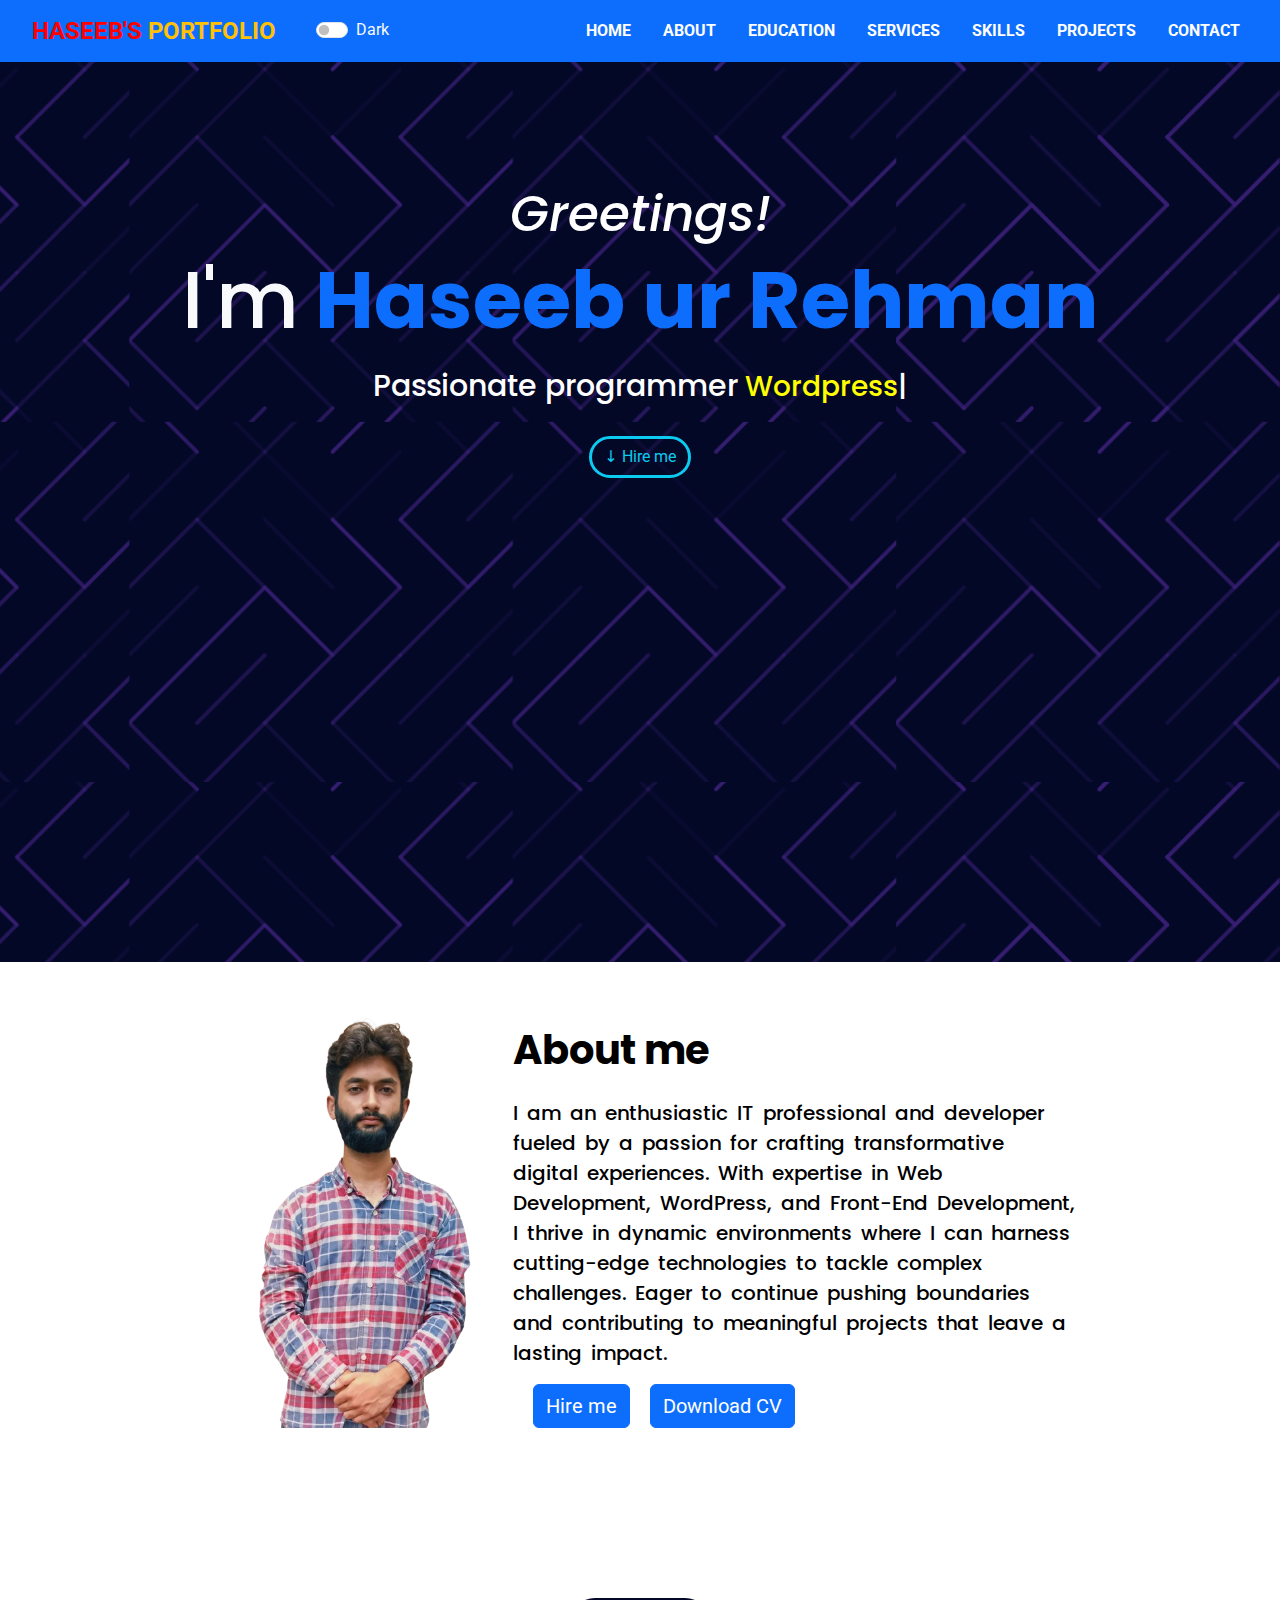
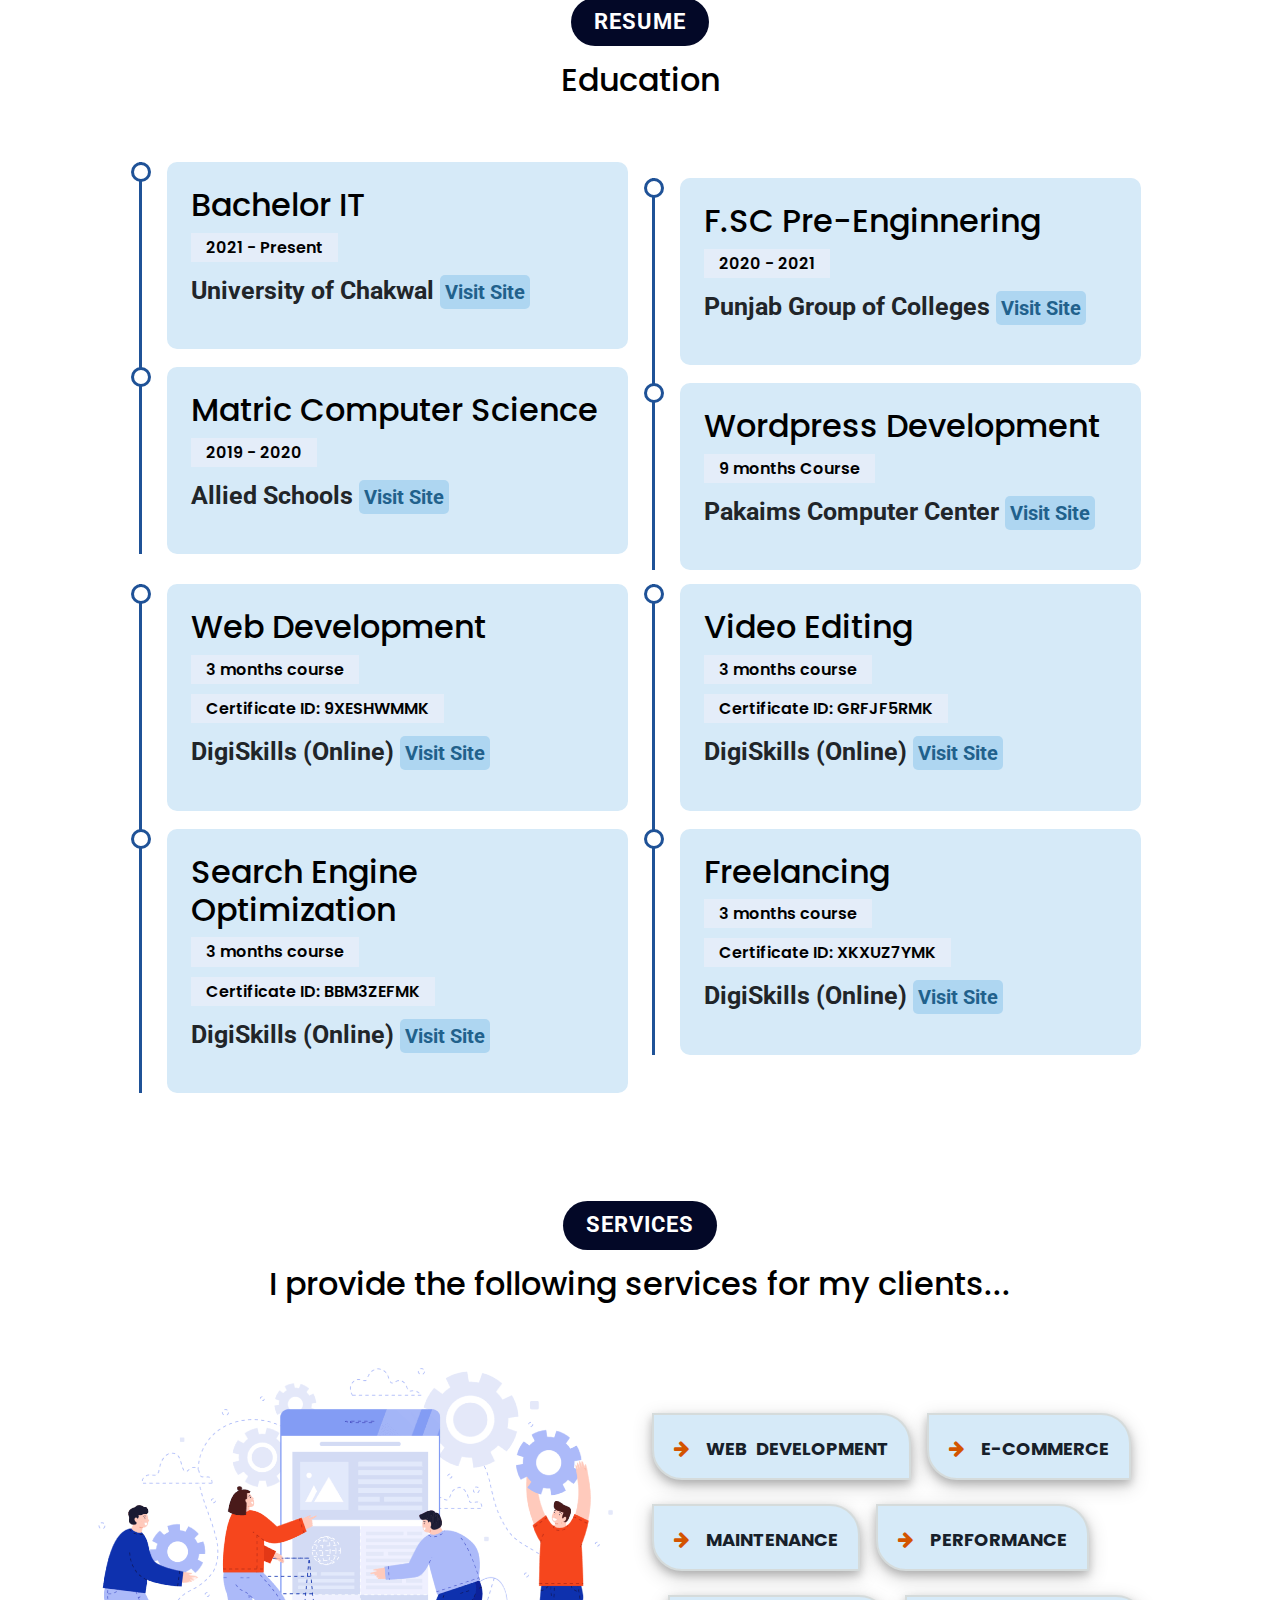
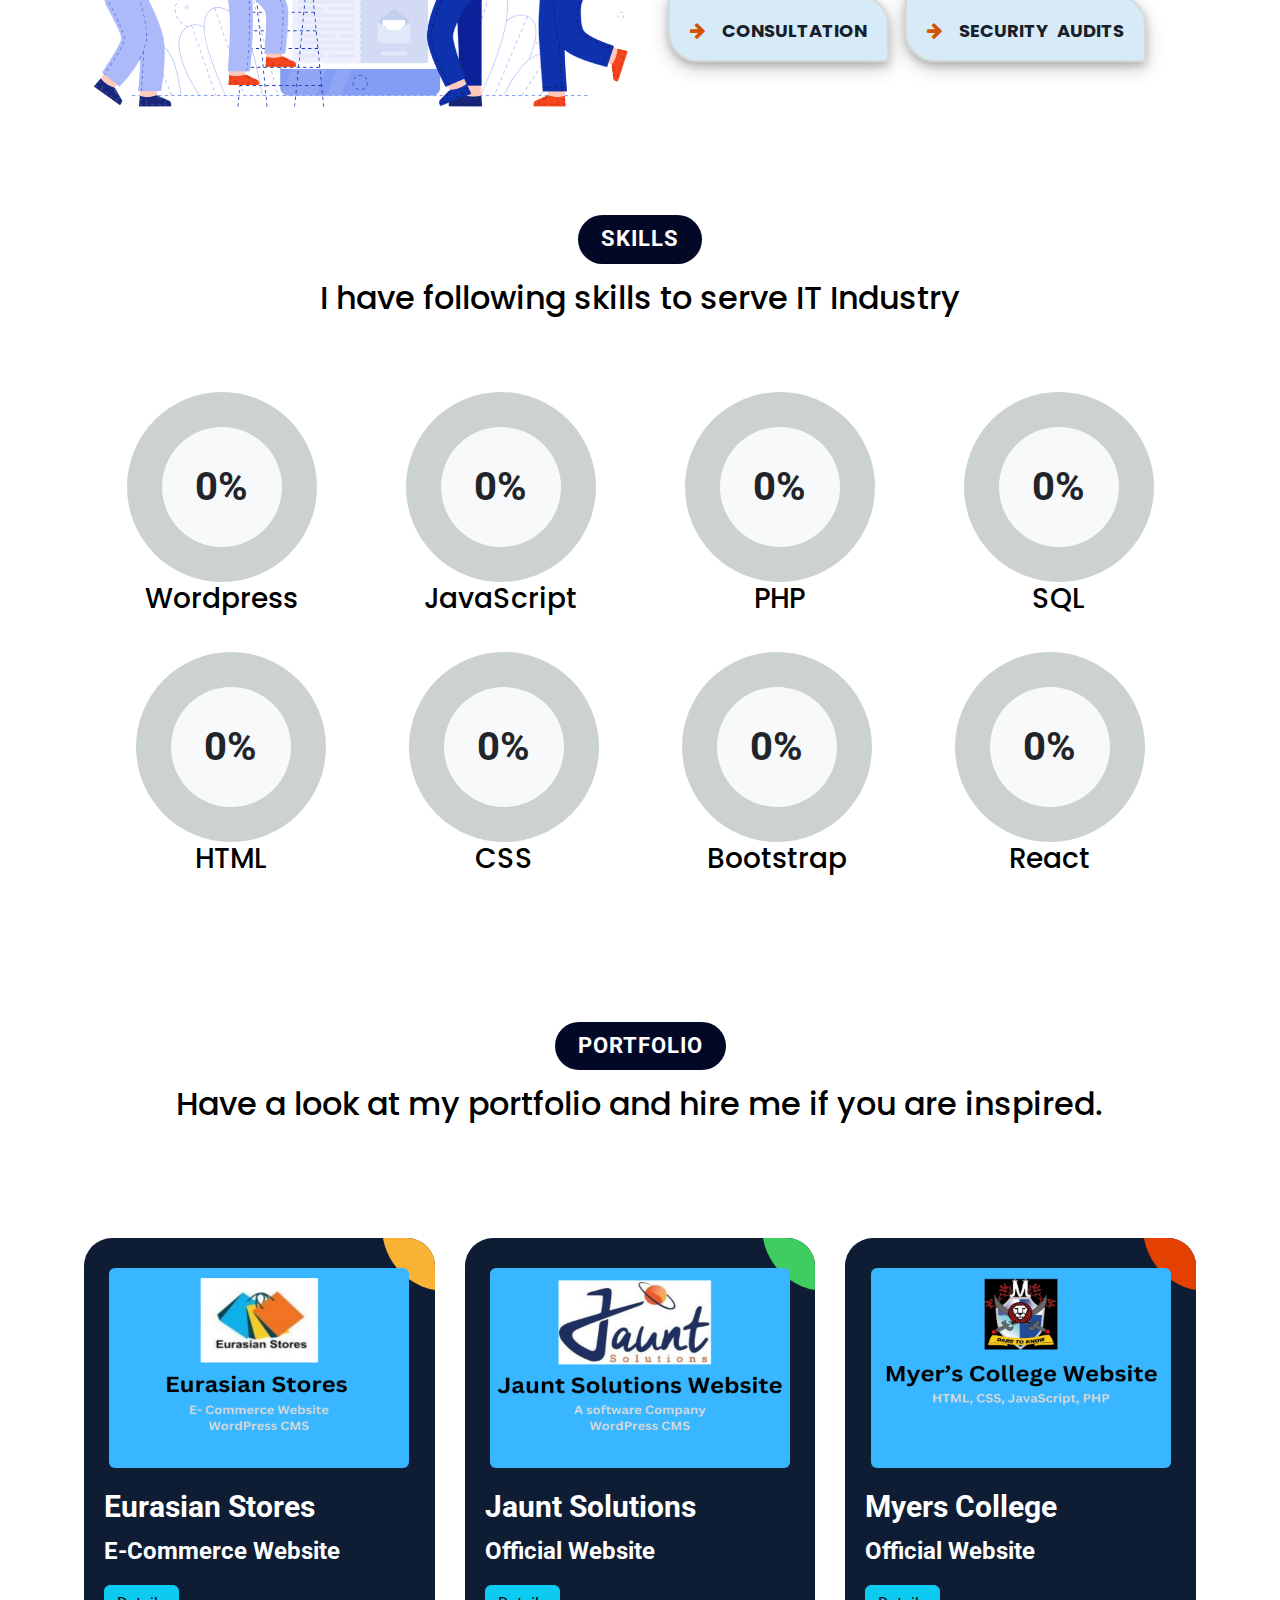
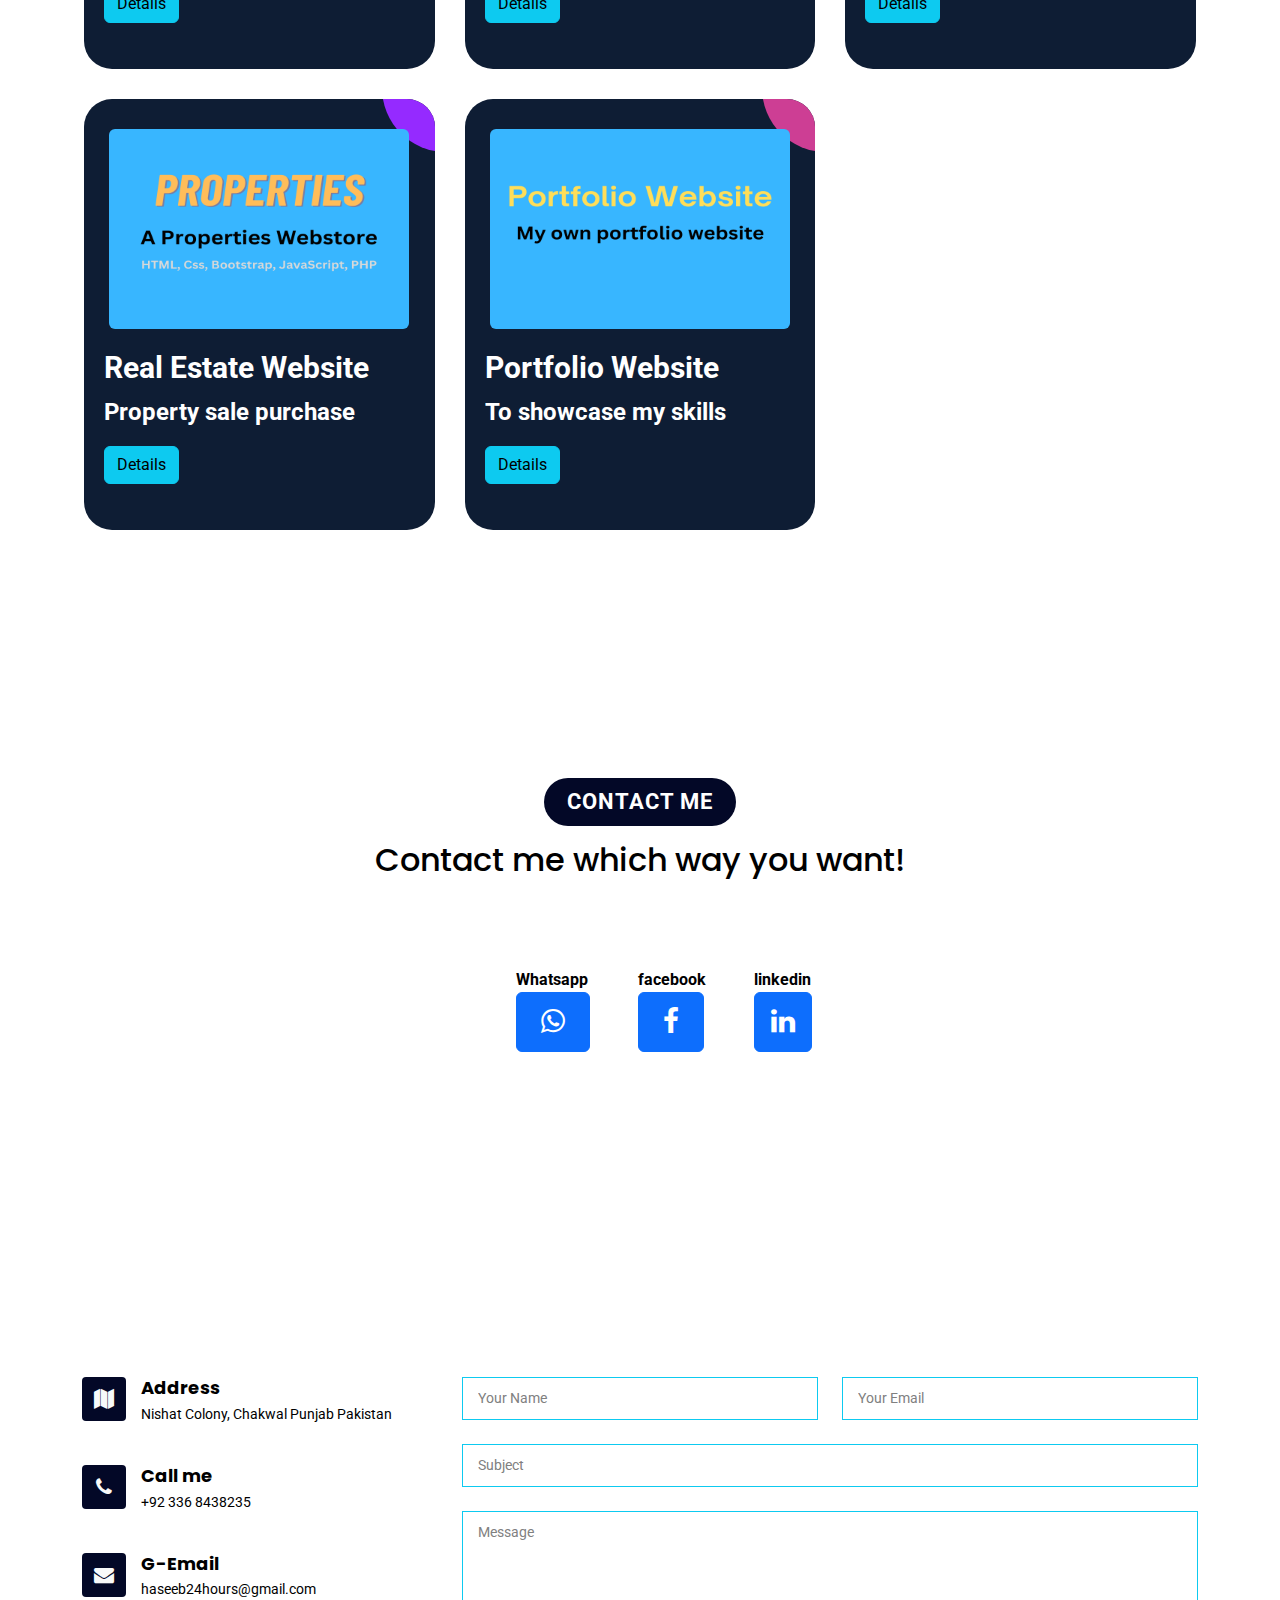
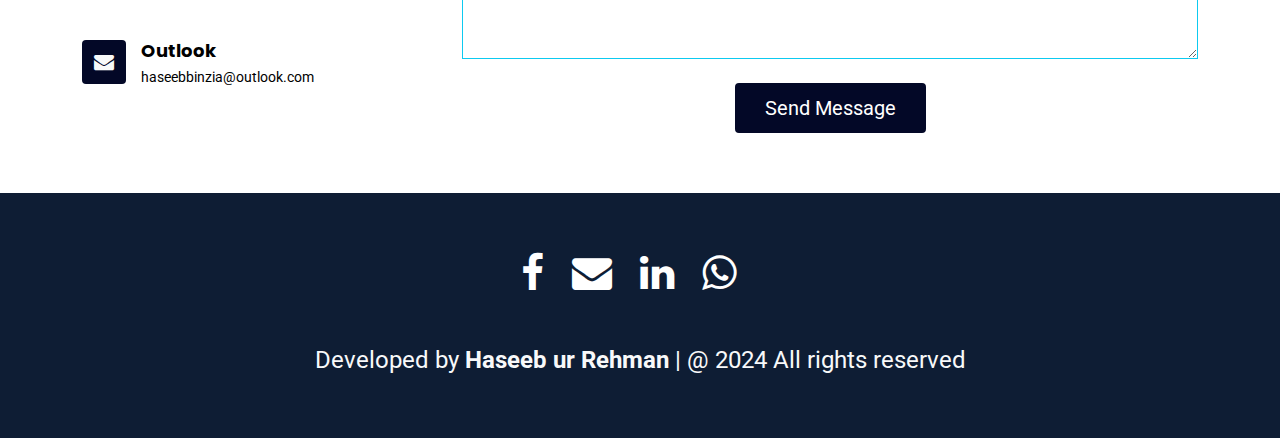
==== commit f1bbbf14: "Mobile Responsive" ====
--- a/index.html
+++ b/index.html
@@ -37,52 +37,50 @@
   <!-- calling header -->
   <title>Haseeb Portfolio</title>
   <link rel="icon" type="image/x-icon" href="media/images/H-Favicon.png">
-</body>
-</html>
-<nav class="navbar px-3 navbar-expand-lg">
-  <a class="navbar-brand ps-3 fw-bold text-uppercase" href="index.html">haseeb's <span class="text-warning">portfolio</span></a>
-
-  <!-- Right-aligned toggle switch -->
-  <div id="ToggleThemeBtn" class="ms-4 ToggleMode d-flex justify-content-end">
-    <div class="form-check form-switch">
-      <input class="form-check-input" type="checkbox" role="switch" id="flexSwitchCheckDefault">
-      <label class="text-light form-check-label" for="flexSwitchCheckDefault"></label>
-    </div>
-  </div>
-
-  <button class="navbar-toggler" type="button" data-bs-toggle="collapse" data-bs-target="#navbarSupportedContent" aria-controls="navbarSupportedContent" aria-expanded="false" aria-label="Toggle navigation">
-    <span class="navbar-toggler-icon"></span>
-  </button>
-  <div class="collapse justify-content-end navbar-collapse" id="navbarSupportedContent">
-    <ul class="navbar-nav ms-4"> <!-- Added ms-auto to align items to the right -->
-      <li class="nav-item pe-3">
-        <a class="nav-link p-2" aria-current="page" href="index.html">HOME</a>
-      </li>
-      <li class="nav-item pe-3">
-        <a class="nav-link p-2" href="index.html#AboutSection">ABOUT</a>
-      </li>
-      <li class="nav-item pe-3">
-        <a class="nav-link p-2" href="index.html#resume">EDUCATION</a>
-      </li>
-      <li class="nav-item pe-3">
-        <a class="nav-link p-2" href="index.html#services">SERVICES</a>
-      </li>
-      <li class="nav-item pe-3">
-        <a class="nav-link p-2" href="index.html#skills">SKILLS</a>
-      </li>
-      <li class="nav-item pe-3">
-        <a class="nav-link p-2" href="index.html#portfolio">PROJECTS</a>
-      </li>
-      <li class="nav-item pe-3">
-        <a class="nav-link p-2" href="index.html#contact">CONTACT</a>
-      </li>
-    </ul>
-  </div>
-</nav>
-
-
-
-<button class="bg-primary" onclick="topFunction()" id="TopBtn" title="Go to top"><i class="fa fa-arrow-up" aria-hidden="true"></i></button>
+  <nav class="navbar px-3 navbar-expand-lg">
+    <a class="navbar-brand ps-3 fw-bold text-uppercase" href="index.html">haseeb's <span class="text-warning">portfolio</span></a>
+
+    <!-- Right-aligned toggle switch -->
+    <div id="ToggleThemeBtn" class="ms-4 ToggleMode d-flex justify-content-end">
+      <div class="form-check form-switch">
+        <input class="form-check-input" type="checkbox" role="switch" id="flexSwitchCheckDefault">
+        <label class="text-light form-check-label" for="flexSwitchCheckDefault"></label>
+      </div>
+    </div>
+
+    <button class="navbar-toggler" type="button" data-bs-toggle="collapse" data-bs-target="#navbarSupportedContent" aria-controls="navbarSupportedContent" aria-expanded="false" aria-label="Toggle navigation">
+      <span class="navbar-toggler-icon"></span>
+    </button>
+    <div class="collapse justify-content-end navbar-collapse" id="navbarSupportedContent">
+      <ul class="navbar-nav ms-4"> <!-- Added ms-auto to align items to the right -->
+        <li class="nav-item pe-3">
+          <a class="nav-link p-2" aria-current="page" href="index.html">HOME</a>
+        </li>
+        <li class="nav-item pe-3">
+          <a class="nav-link p-2" href="index.html#AboutSection">ABOUT</a>
+        </li>
+        <li class="nav-item pe-3">
+          <a class="nav-link p-2" href="index.html#resume">EDUCATION</a>
+        </li>
+        <li class="nav-item pe-3">
+          <a class="nav-link p-2" href="index.html#services">SERVICES</a>
+        </li>
+        <li class="nav-item pe-3">
+          <a class="nav-link p-2" href="index.html#skills">SKILLS</a>
+        </li>
+        <li class="nav-item pe-3">
+          <a class="nav-link p-2" href="index.html#portfolio">PROJECTS</a>
+        </li>
+        <li class="nav-item pe-3">
+          <a class="nav-link p-2" href="index.html#contact">CONTACT</a>
+        </li>
+      </ul>
+    </div>
+  </nav>
+
+
+
+  <button class="bg-primary" onclick="topFunction()" id="TopBtn" title="Go to top"><i class="fa fa-arrow-up" aria-hidden="true"></i></button>
 
 
 </head>
@@ -372,135 +370,77 @@
     </div>
   </div>
 
-      <!-- <div class="row mx-auto container-fluid justify-content-center">
-
-			<div class="col-sm-5">
-				<div class="card ServicesCard">
-					<div class="card-body">
-						<div class="IconBox mb-3">
-							<i class="fa fa-wordpress IconBox-Icon" aria-hidden="true"></i>
-						</div>
-						<h3 class="card-title fw-semibold fs-4 py-2">WordPress Developer</h3>
-						<h5 class="card-text font-italic pt-1 pb-2">I can make stuuning websites by using Elementor. I have worked with theme, plugins and custom web templates.</h5>
-						<a href="#" class="btn btn-primary fs-6 fw-lighter">Details</a>
-					</div>
-				</div>
-			</div>
-
-			<div class="col-sm-5">
-				<div class="card ServicesCard">
-					<div class="card-body">
-						<div class="IconBox mb-3">
-							<i class="fa fa-code IconBox-Icon" aria-hidden="true"></i>
-						</div>
-						<h3 class="card-title fw-semibold fs-4 py-2">Website Developer</h3>
-						<h5 class="card-text font-italic text-secondary pt-1 pb-2">I use HTML, Css, JavaScript, Bootstrap and PHP to make a complete functioning website.</h5>
-						<a href="#" class="btn btn-primary fs-6 fw-lighter">Details</a>
-					</div>
-				</div>
-			</div>
-
-		</div> --><!-- row ends here -->
-
-      <!-- <div class="row mx-auto mt-4 container-fluid justify-content-center">
-
-			<div class="col-sm-5">
-				<div class="card ServicesCard">
-					<div class="card-body">
-						<div class="IconBox mb-3">
-							<i class="fa fa-line-chart IconBox-Icon" aria-hidden="true"></i>
-						</div>
-						<h3 class="card-title fw-semibold fs-4 py-2">Search Engine Optimizer</h3>
-						<h5 class="card-text font-italic text-secondary pt-1 pb-2">I can make an audit report and point out issues which are barrier against your website ranking.</h5>
-						<a href="#" class="btn btn-primary fs-6 fw-lighter">Details</a>
-					</div>
-				</div>
-			</div>
-
-			<div class="col-sm-5">
-				<div class="card ServicesCard">
-					<div class="card-body">
-						<div class="IconBox mb-3">
-							<i class="fa fa-delicious IconBox-Icon" aria-hidden="true"></i>
-						</div>
-						<h3 class="card-title fw-semibold fs-4 py-2">Graphic Designer</h3>
-						<h5 class="card-text font-italic text-secondary pt-1 pb-2">I have mostly worked in Canva for Poster Design, Logos, Video Animation and CV designing. </h5>
-						<a href="#" class="btn btn-primary fs-6 fw-lighter">Details</a>
-					</div>
-				</div>
-			</div>        
-
-		</div> --><!-- row ends here -->
+  
+</div>
+<!-- services section ends here -->
+
+<!-- Skills Section -->
+<section id="skills" class="skills section-bg">
+  <div class="container">
+    <div class="section-title">
+      <h2>Skills</h2>
+      <p>I have following skills to serve IT Industry</p>
+    </div>
+    <!-- CUSTOM SKILLS -->
+    <section
+    id="SkillsSection"
+    class="mx-auto text-center justify-content-center container"
+    >
+    <div class="row justify-content-center">
+      <div
+      class="col-lg-3 col-md-6 col-sm-6 d-flex justify-content-center"
+      >
+      <div class="Myskills Wordpress text-center">
+        <div class="outer">
+          <div class="bg-light inner">
+            <div class="fw-bold fs-1" id="Wordpress_number">0%</div>
+          </div>
+          <svg
+          class="rounded-circle"
+          xmlns="http://www.w3.org/2000/svg"
+          version="1.1"
+          width="190px"
+          height="190px"
+          >
+          <defs>
+            <linearGradient id="GradientColor">
+              <stop offset="0%" stop-color="#e91e63" />
+              <stop offset="100%" stop-color="#673ab7" />
+            </linearGradient>
+          </defs>
+          <circle cx="95" cy="95" r="85" stroke-linecap="round" />
+        </svg>
+      </div>
+      <h3>Wordpress</h3>
+    </div>
   </div>
-  <!-- services section ends here -->
-
-  <!-- Skills Section -->
-  <section id="skills" class="skills section-bg">
-    <div class="container">
-      <div class="section-title">
-        <h2>Skills</h2>
-        <p>I have following skills to serve IT Industry</p>
-      </div>
-      <!-- CUSTOM SKILLS -->
-      <section
-      id="SkillsSection"
-      class="mx-auto text-center justify-content-center container"
+
+  <div
+  class="col-lg-3 col-md-6 col-sm-6 d-flex justify-content-center"
+  >
+  <div class="Myskills JavaScript text-center">
+    <div class="outer">
+      <div class="bg-light inner">
+        <div class="fw-bold fs-1" id="JavaScript_number">0%</div>
+      </div>
+      <svg
+      class="rounded-circle"
+      xmlns="http://www.w3.org/2000/svg"
+      version="1.1"
+      width="190px"
+      height="190px"
       >
-      <div class="row justify-content-center">
-        <div
-        class="col-lg-3 col-md-6 col-sm-6 d-flex justify-content-center"
-        >
-        <div class="Myskills Wordpress text-center">
-          <div class="outer">
-            <div class="bg-light inner">
-              <div class="fw-bold fs-1" id="Wordpress_number">0%</div>
-            </div>
-            <svg
-            class="rounded-circle"
-            xmlns="http://www.w3.org/2000/svg"
-            version="1.1"
-            width="190px"
-            height="190px"
-            >
-            <defs>
-              <linearGradient id="GradientColor">
-                <stop offset="0%" stop-color="#e91e63" />
-                <stop offset="100%" stop-color="#673ab7" />
-              </linearGradient>
-            </defs>
-            <circle cx="95" cy="95" r="85" stroke-linecap="round" />
-          </svg>
-        </div>
-        <h3>Wordpress</h3>
-      </div>
-    </div>
-
-    <div
-    class="col-lg-3 col-md-6 col-sm-6 d-flex justify-content-center"
-    >
-    <div class="Myskills JavaScript text-center">
-      <div class="outer">
-        <div class="bg-light inner">
-          <div class="fw-bold fs-1" id="JavaScript_number">0%</div>
-        </div>
-        <svg
-        class="rounded-circle"
-        xmlns="http://www.w3.org/2000/svg"
-        version="1.1"
-        width="190px"
-        height="190px"
-        >
-        <defs>
-          <linearGradient id="GradientColor">
-            <stop offset="0%" stop-color="#e91e63" />
-            <stop offset="100%" stop-color="#673ab7" />
-          </linearGradient>
-        </defs>
-        <circle cx="95" cy="95" r="85" stroke-linecap="round" />
-      </svg>
-    </div>
-    <h3>JavaScript</h3>
+      <defs>
+        <linearGradient id="GradientColor">
+          <stop offset="0%" stop-color="#e91e63" />
+          <stop offset="100%" stop-color="#673ab7" />
+        </linearGradient>
+      </defs>
+      <circle cx="95" cy="95" r="85" stroke-linecap="round" />
+    </svg>
   </div>
+  <h3>JavaScript</h3>
+</div>
 </div>
 
 <div
@@ -691,6 +631,7 @@
 
   <div class="ag-format-container">
     <div class="ag-courses_box">
+
       <div class="ag-courses_item">
         <a href="EurasianStores.html" class="ag-courses-item_link">
           <div class="ag-courses-item_bg"></div>
--- a/css/style.css
+++ b/css/style.css
@@ -69,10 +69,11 @@
   color: var(--LightText);
 }
 .navbar-brand{
-  color: var(--LightText);
+  xcolor: var(--LightText);
+  color: red;
   font-size: 24px;
 }
-@media (max-width:375px){
+@media (max-width:400px){
  .navbar-brand{
   font-size: 14px;
 }
@@ -168,7 +169,7 @@
     font-size: 25px;
   }
 }
-@media (max-width:375px){
+@media (max-width:400px){
   .section-title p{
     font-size: 20px;
   }
@@ -297,7 +298,7 @@
   }
 }
 
-@media (max-width: 375px){
+@media (max-width: 400px){
   .HeroContent h3:nth-child(1){
     font-size: 25px;
   }
@@ -354,7 +355,7 @@
 #AboutSection p {
   font-size: 30px;
 }
-@media (max-width:375px){
+@media (max-width:400px){
   #AboutSection .img-fluid {
     height: 300px;
   }
@@ -428,7 +429,7 @@
   }
 }
 
-@media (max-width: 375px){
+@media (max-width: 400px){
   #services .ServiceDesc{
     display: none;
   }
@@ -557,7 +558,7 @@
   padding-bottom: 0;
 }
 
-@media (max-width:375px){
+@media (max-width:400px){
   .resume .resume-item {
     padding: 0 0 15px 20px;
     margin-top: -2px;
--- a/css/card.css
+++ b/css/card.css
@@ -145,4 +145,16 @@
   .ag-courses-item_date-box {
     font-size: 16px;
   }
+}
+
+@media (max-width: 400px){
+  .ag-courses_item img{
+    width: 300px;
+    height: 250px;
+  }
+  .ag-courses-item_title {
+    min-height: 60px;
+    line-height: 1;
+    font-size: 30px;
+  }
 }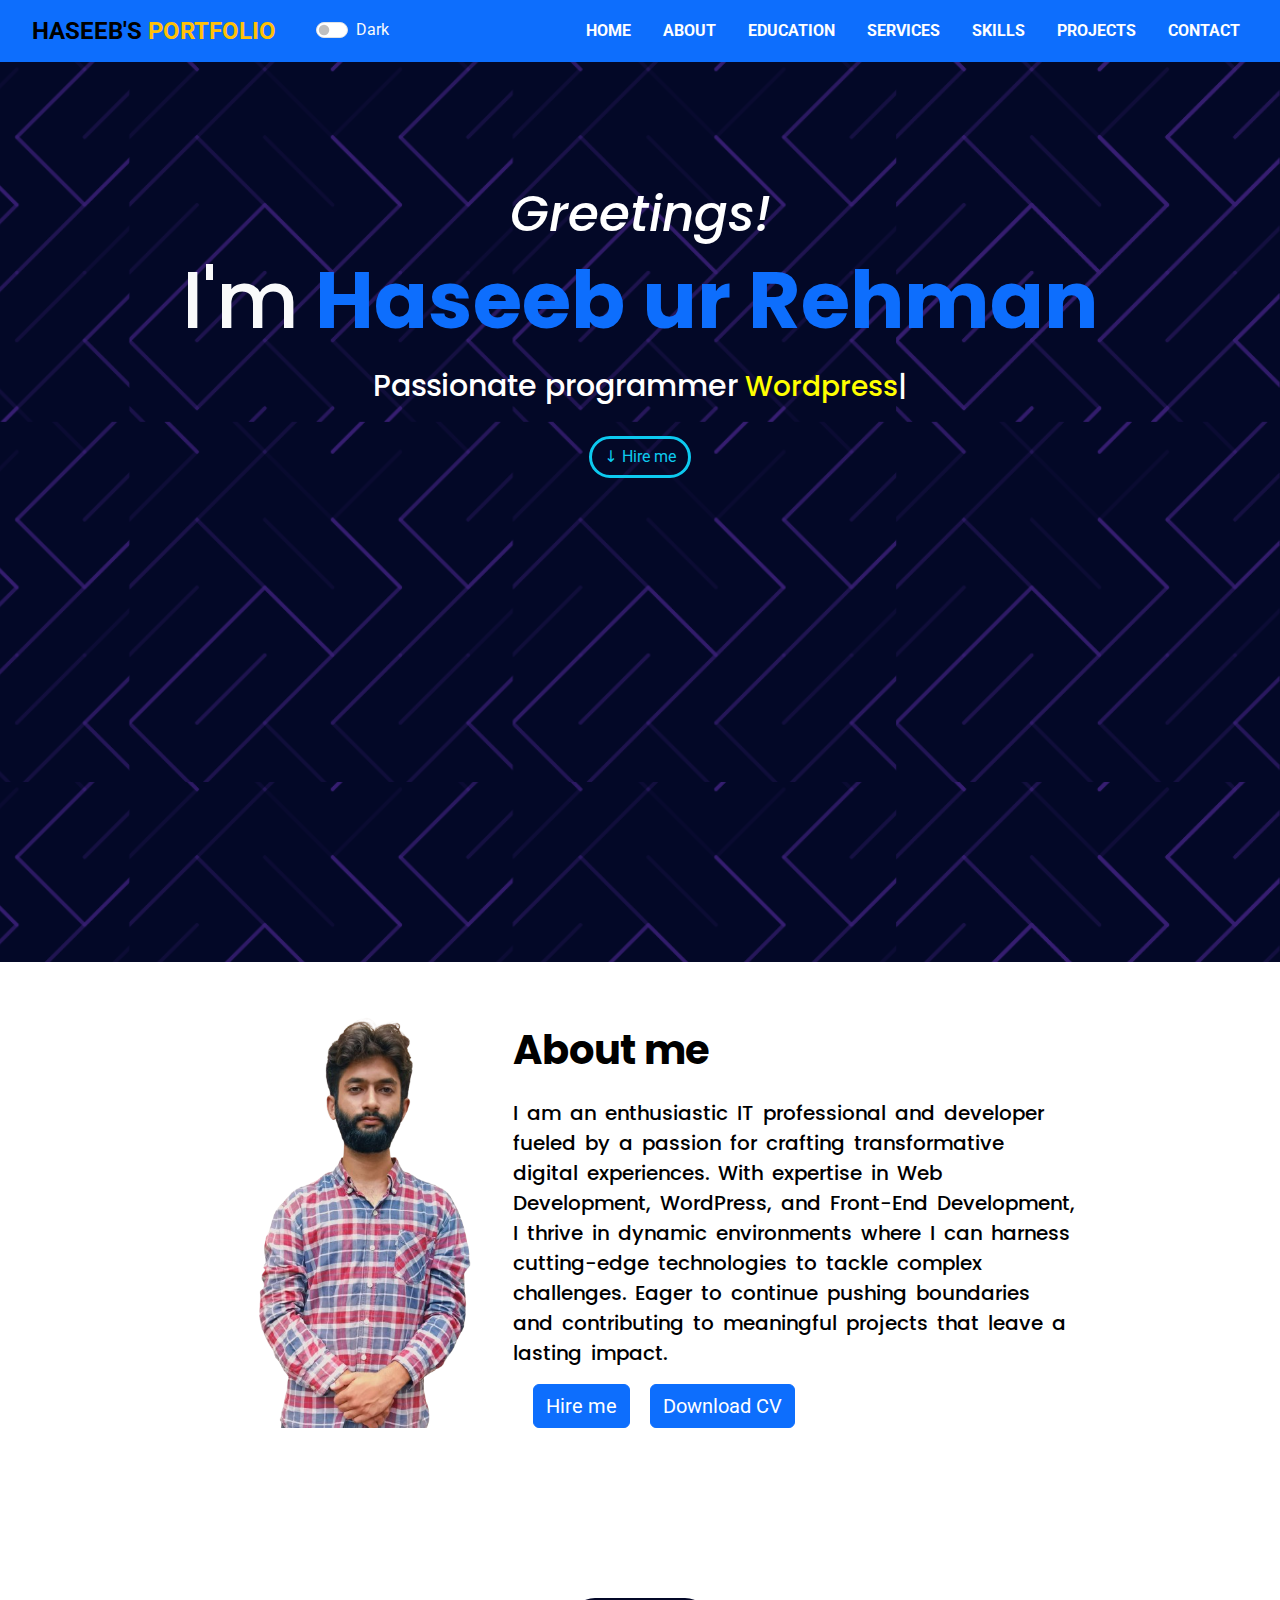
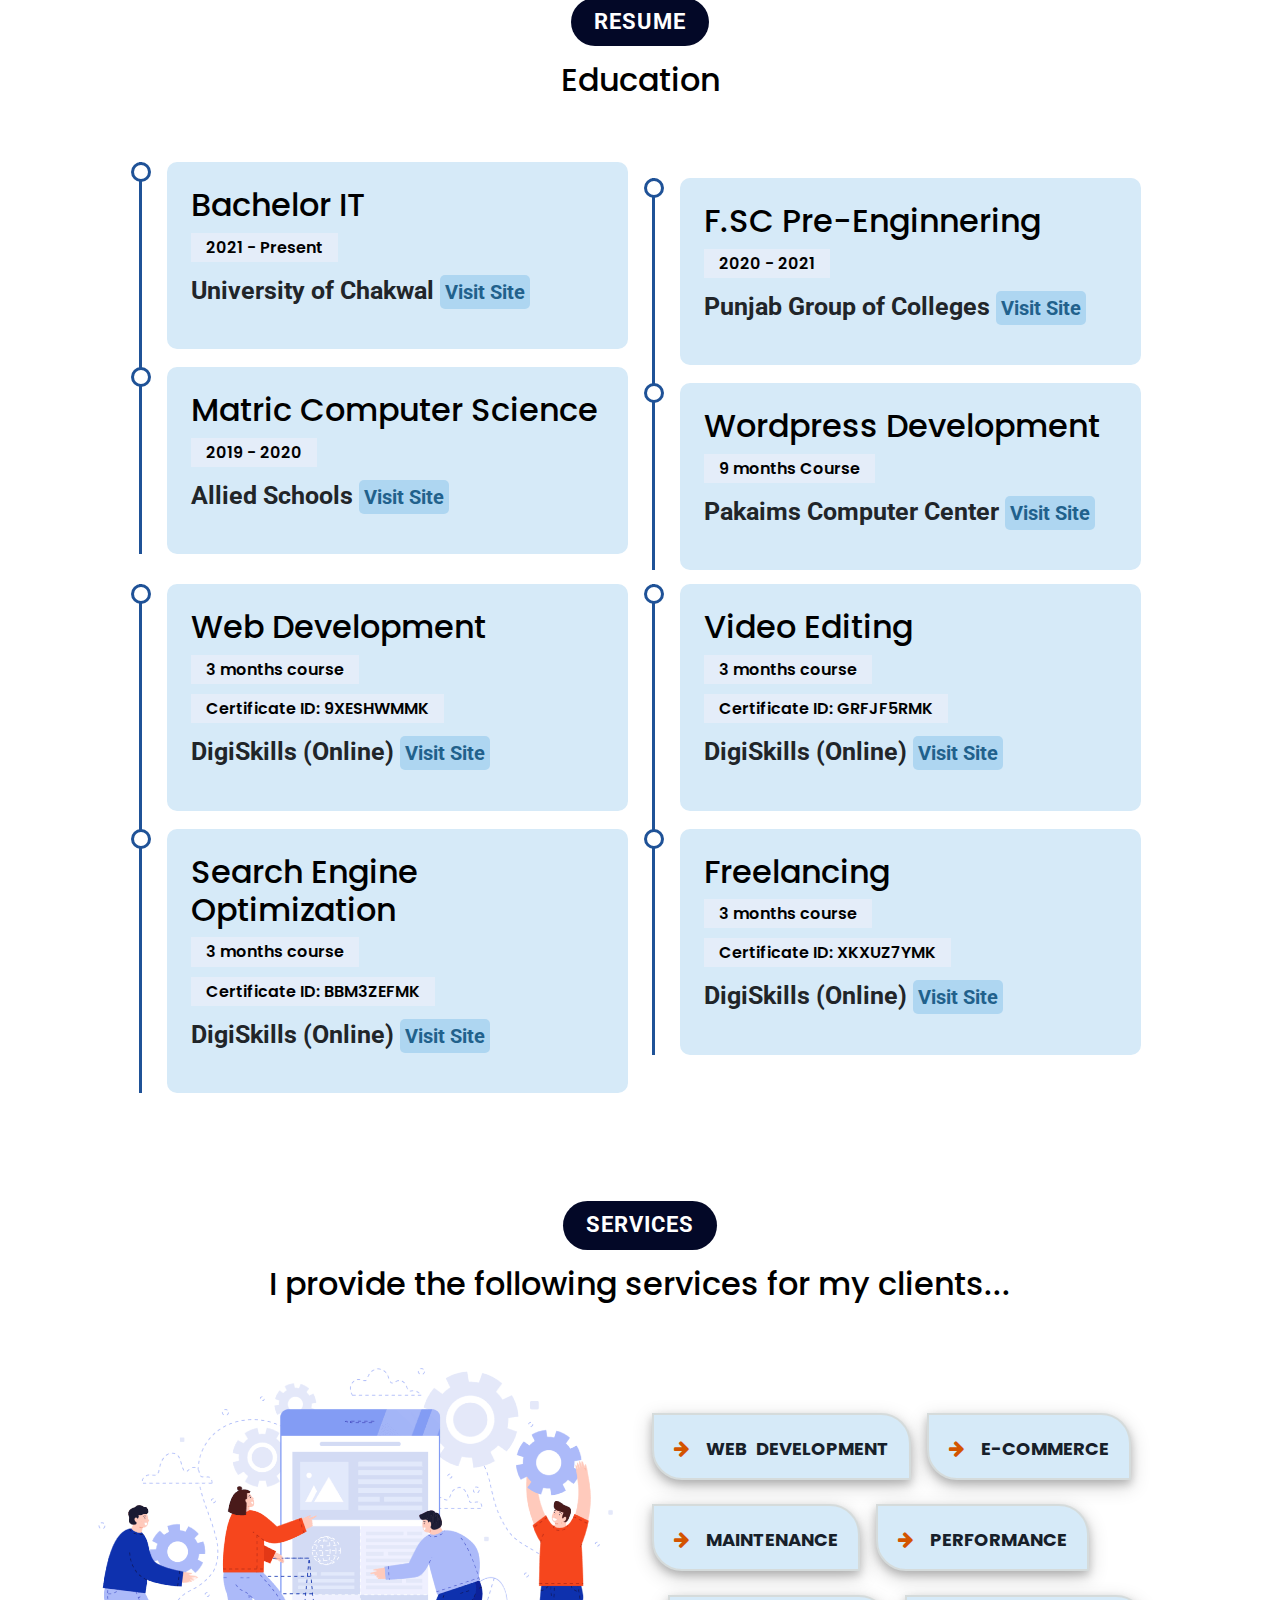
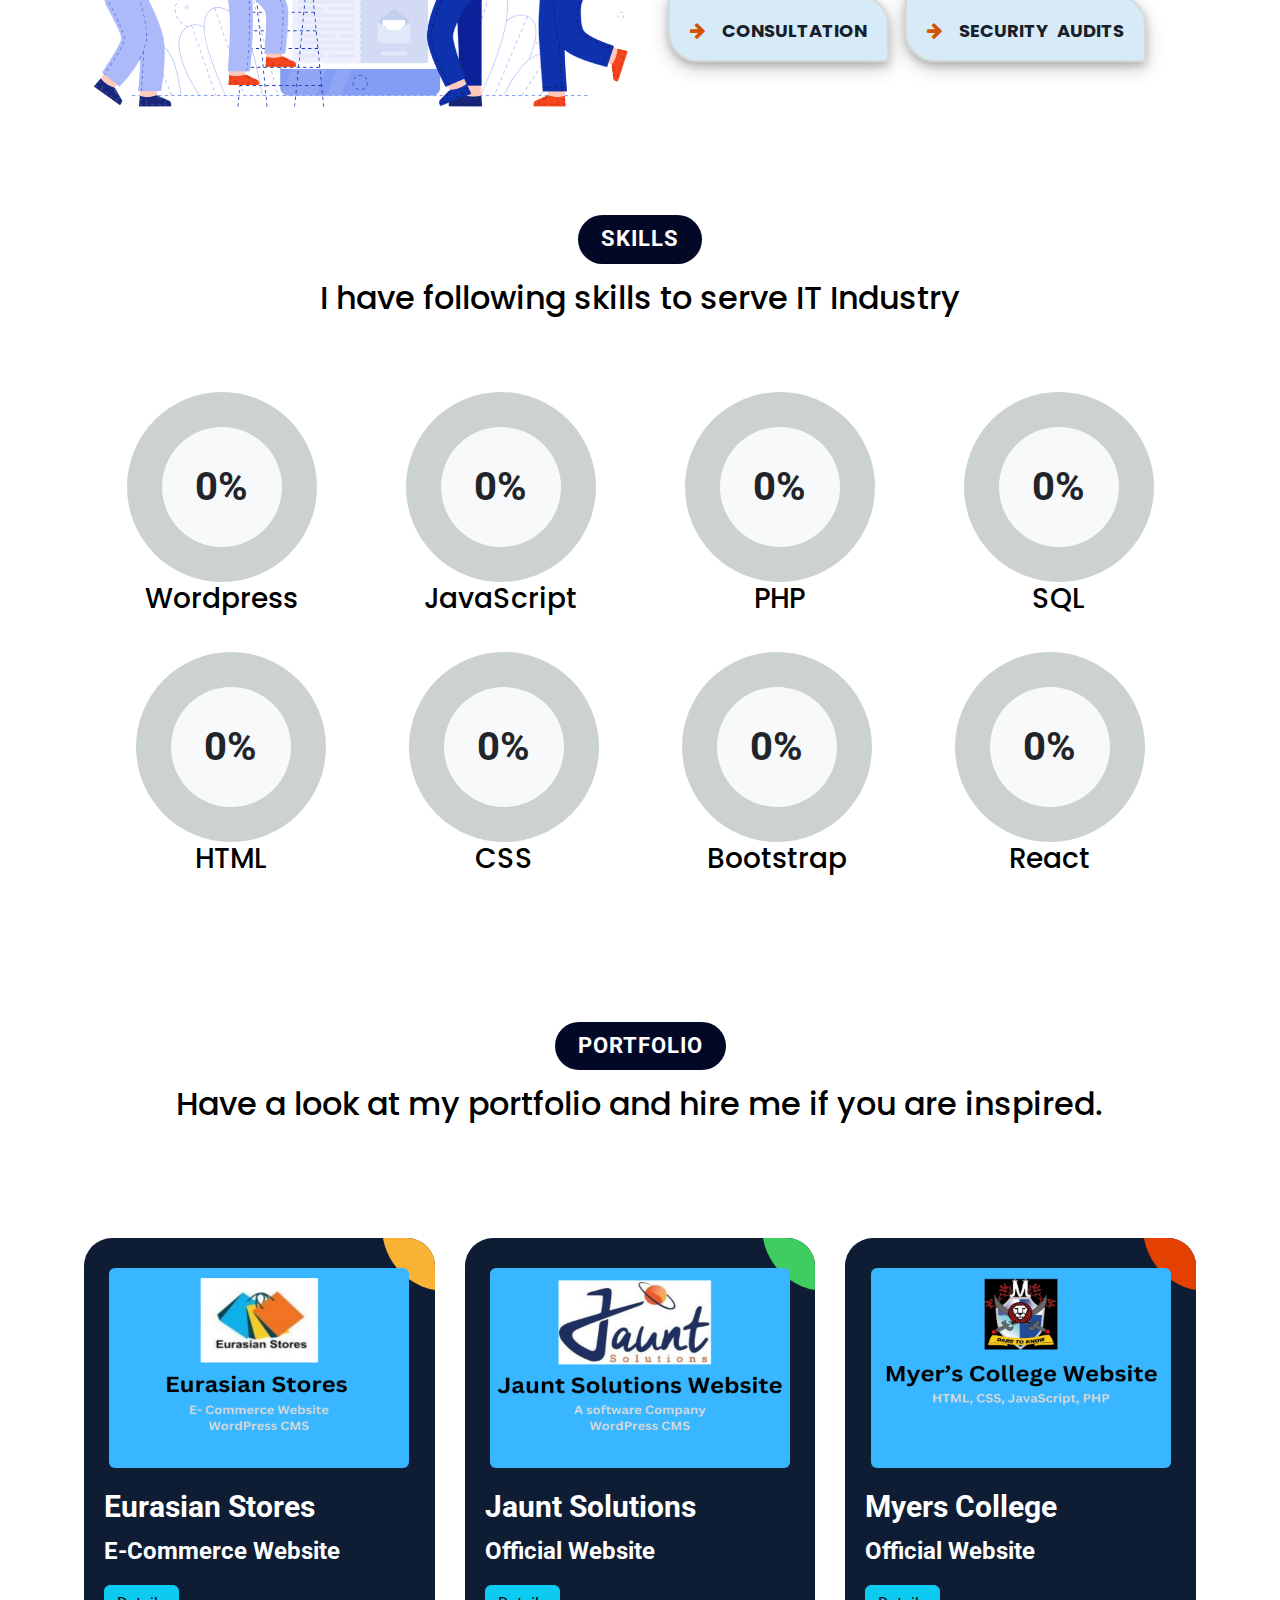
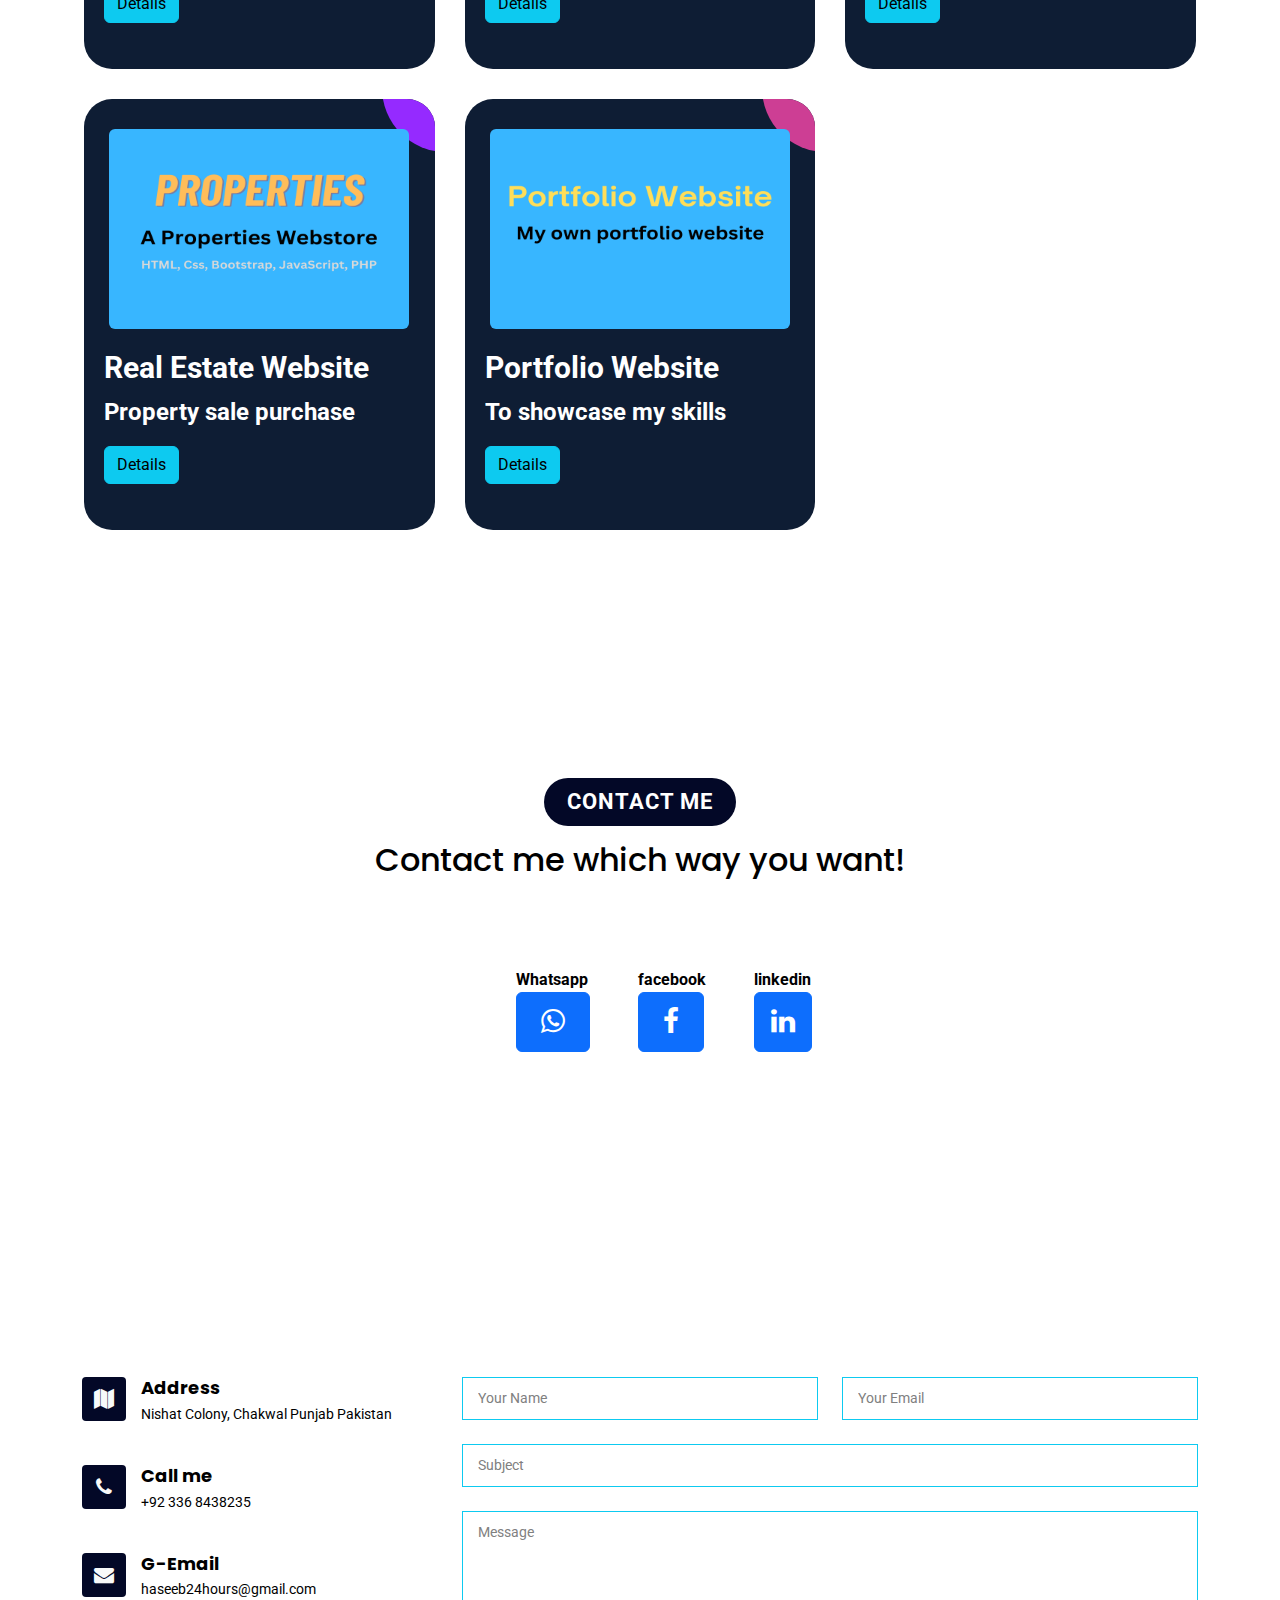
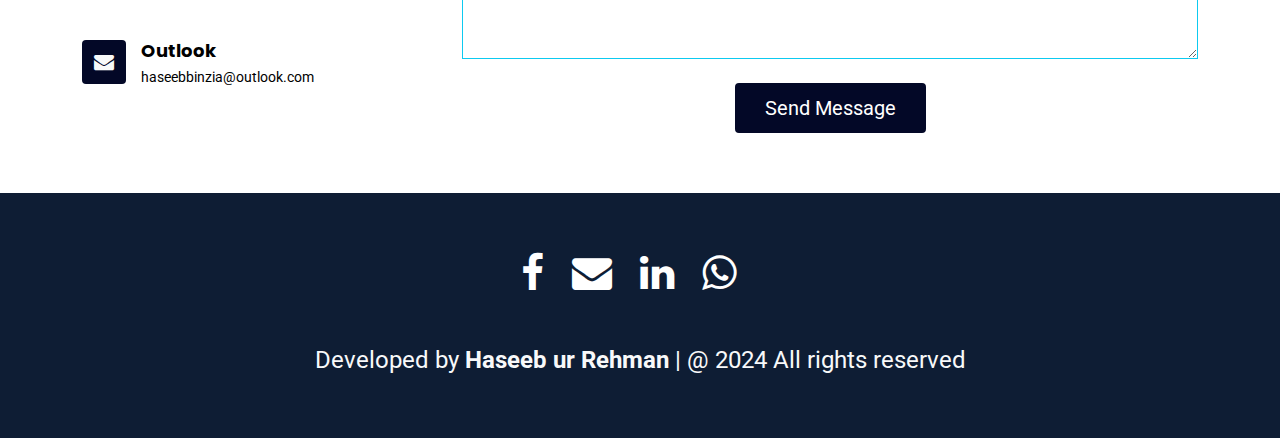
==== commit bbe6739b: "new chnages" ====
--- a/index.html
+++ b/index.html
@@ -48,7 +48,7 @@
       </div>
     </div>
 
-    <button class="navbar-toggler" type="button" data-bs-toggle="collapse" data-bs-target="#navbarSupportedContent" aria-controls="navbarSupportedContent" aria-expanded="false" aria-label="Toggle navigation">
+    <button class="navbar-toggler p-1" type="button" data-bs-toggle="collapse" data-bs-target="#navbarSupportedContent" aria-controls="navbarSupportedContent" aria-expanded="false" aria-label="Toggle navigation">
       <span class="navbar-toggler-icon"></span>
     </button>
     <div class="collapse justify-content-end navbar-collapse" id="navbarSupportedContent">
@@ -370,7 +370,7 @@
     </div>
   </div>
 
-  
+
 </div>
 <!-- services section ends here -->
 
@@ -945,16 +945,24 @@
       <div class="d-">
 
         <!-- Facebook -->
-        <a><i class="fs-1 me-4 fa fa-facebook-f"></i></a>
+        <a
+        href="https://www.facebook.com/profile.php?id=100085610030242"
+        title="facebook"
+        target="_blank"><i class="fs-1 me-4 fa fa-facebook-f"></i></a>
 
         <!-- email -->
-        <a><i class="fs-1 me-4 fa fa-envelope"></i></a>
+        <a href="index.html#contact"><i class="fs-1 me-4 fa fa-envelope"></i></a>
 
         <!-- Linkedin -->
-        <a><i class="fs-1 me-4 fa fa-linkedin"></i></a>
+        <a
+        href="https://www.linkedin.com/in/haseeb-ur-rehman-b99477268?utm_source=share&utm_campaign=share_via&utm_content=profile&utm_medium=android_app"
+        target="_blank"
+        title="linkedin"><i class="fs-1 me-4 fa fa-linkedin"></i></a>
 
         <!-- whatsapp -->
-        <a><i class="fs-1 me-4 fa fa-whatsapp"></i></a>
+        <a href="https://wa.link/jxjwvd"
+        target="_blank"
+        title="Whatsapp"><i class="fs-1 me-4 fa fa-whatsapp"></i></a>
 
       </div>
 
--- a/css/style.css
+++ b/css/style.css
@@ -69,9 +69,12 @@
   color: var(--LightText);
 }
 .navbar-brand{
-  xcolor: var(--LightText);
-  color: red;
+  color: var(--LightText);
   font-size: 24px;
+}
+.navbar-toggler{
+  background-color: white;
+  font-size: 15px;
 }
 @media (max-width:400px){
  .navbar-brand{
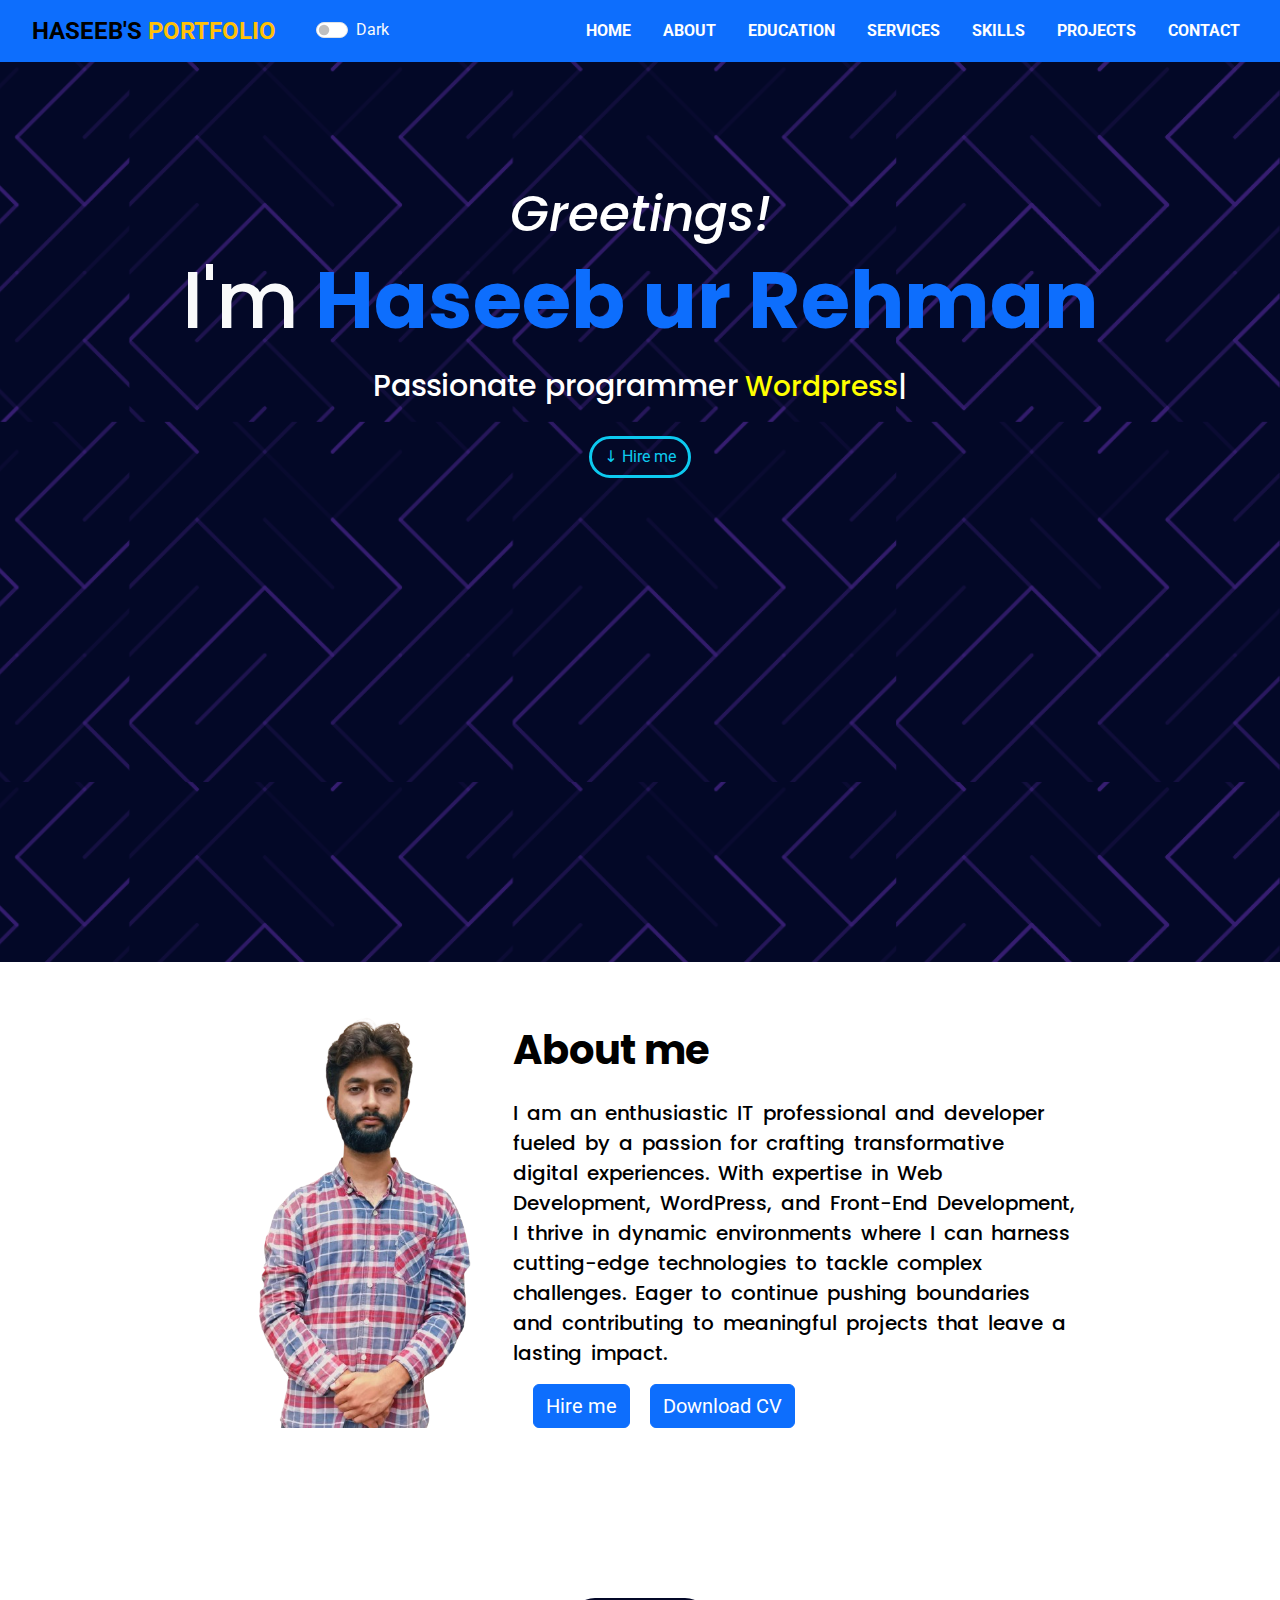
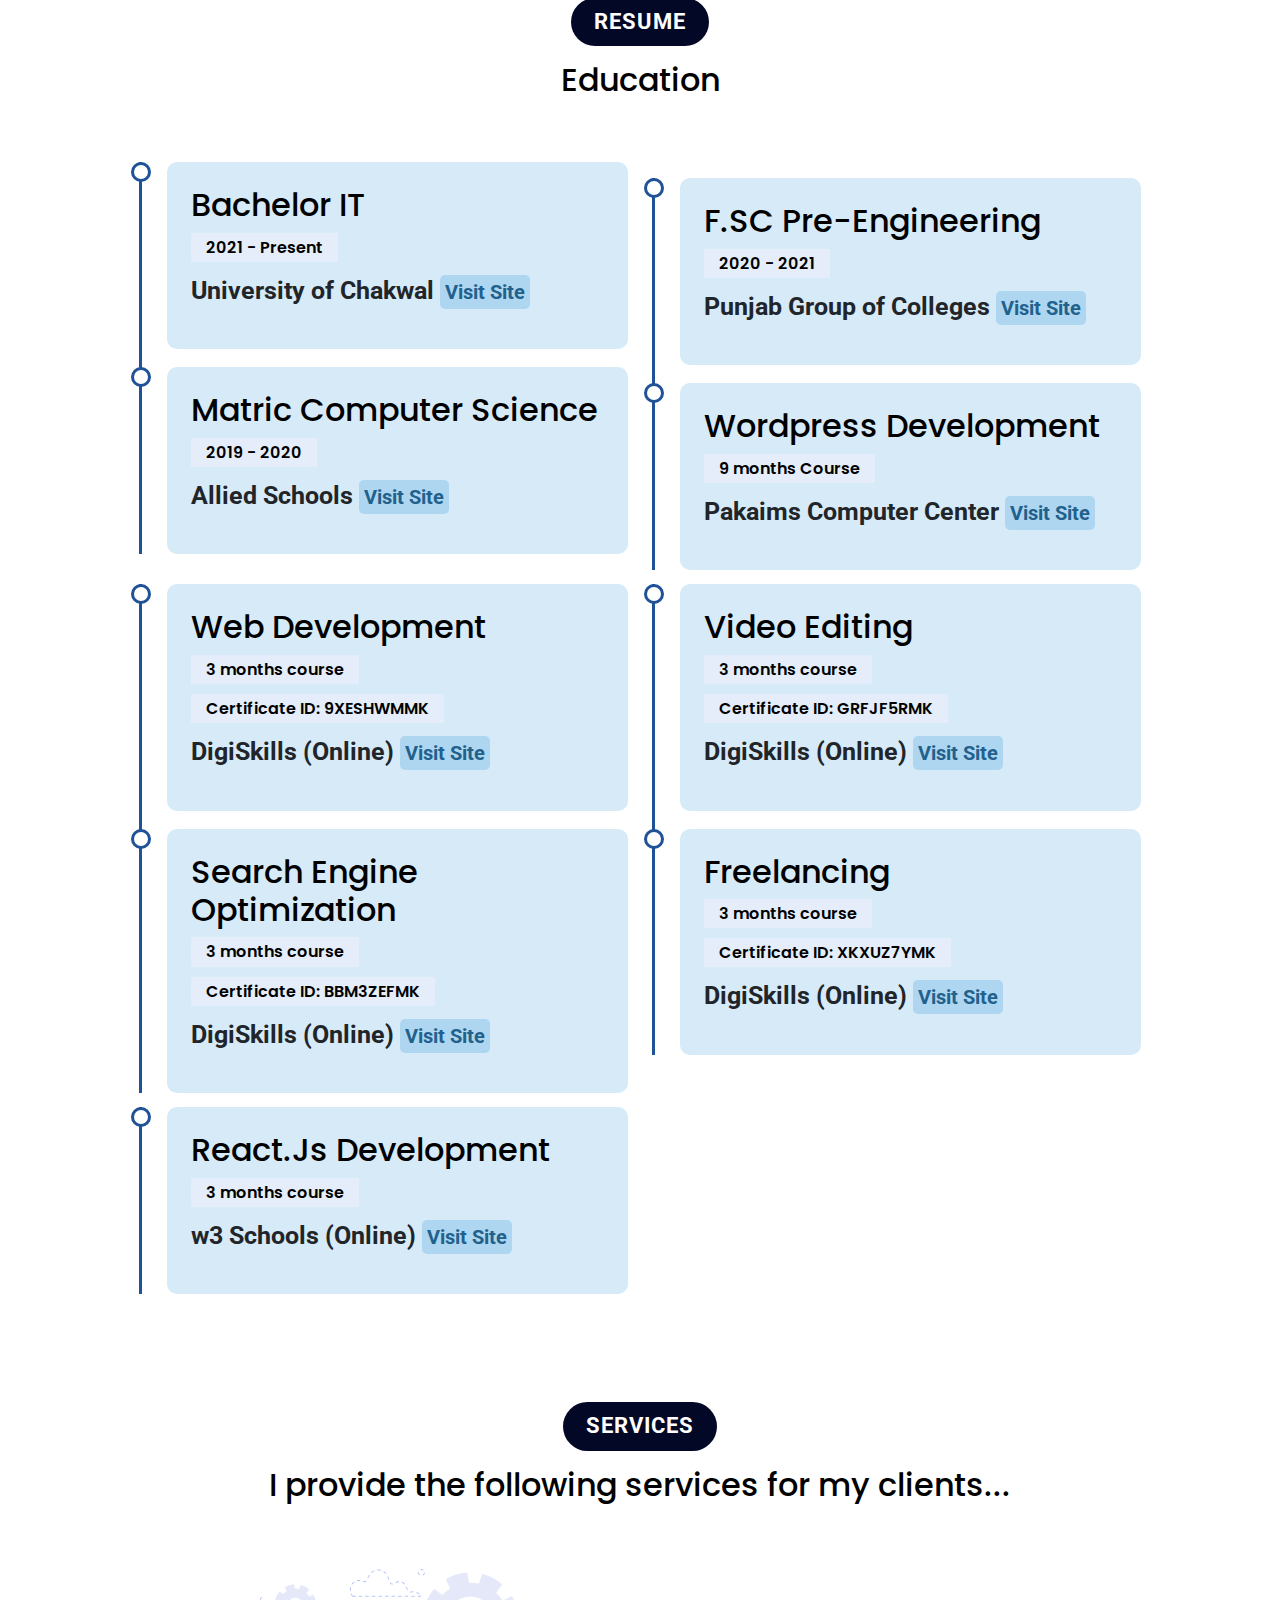
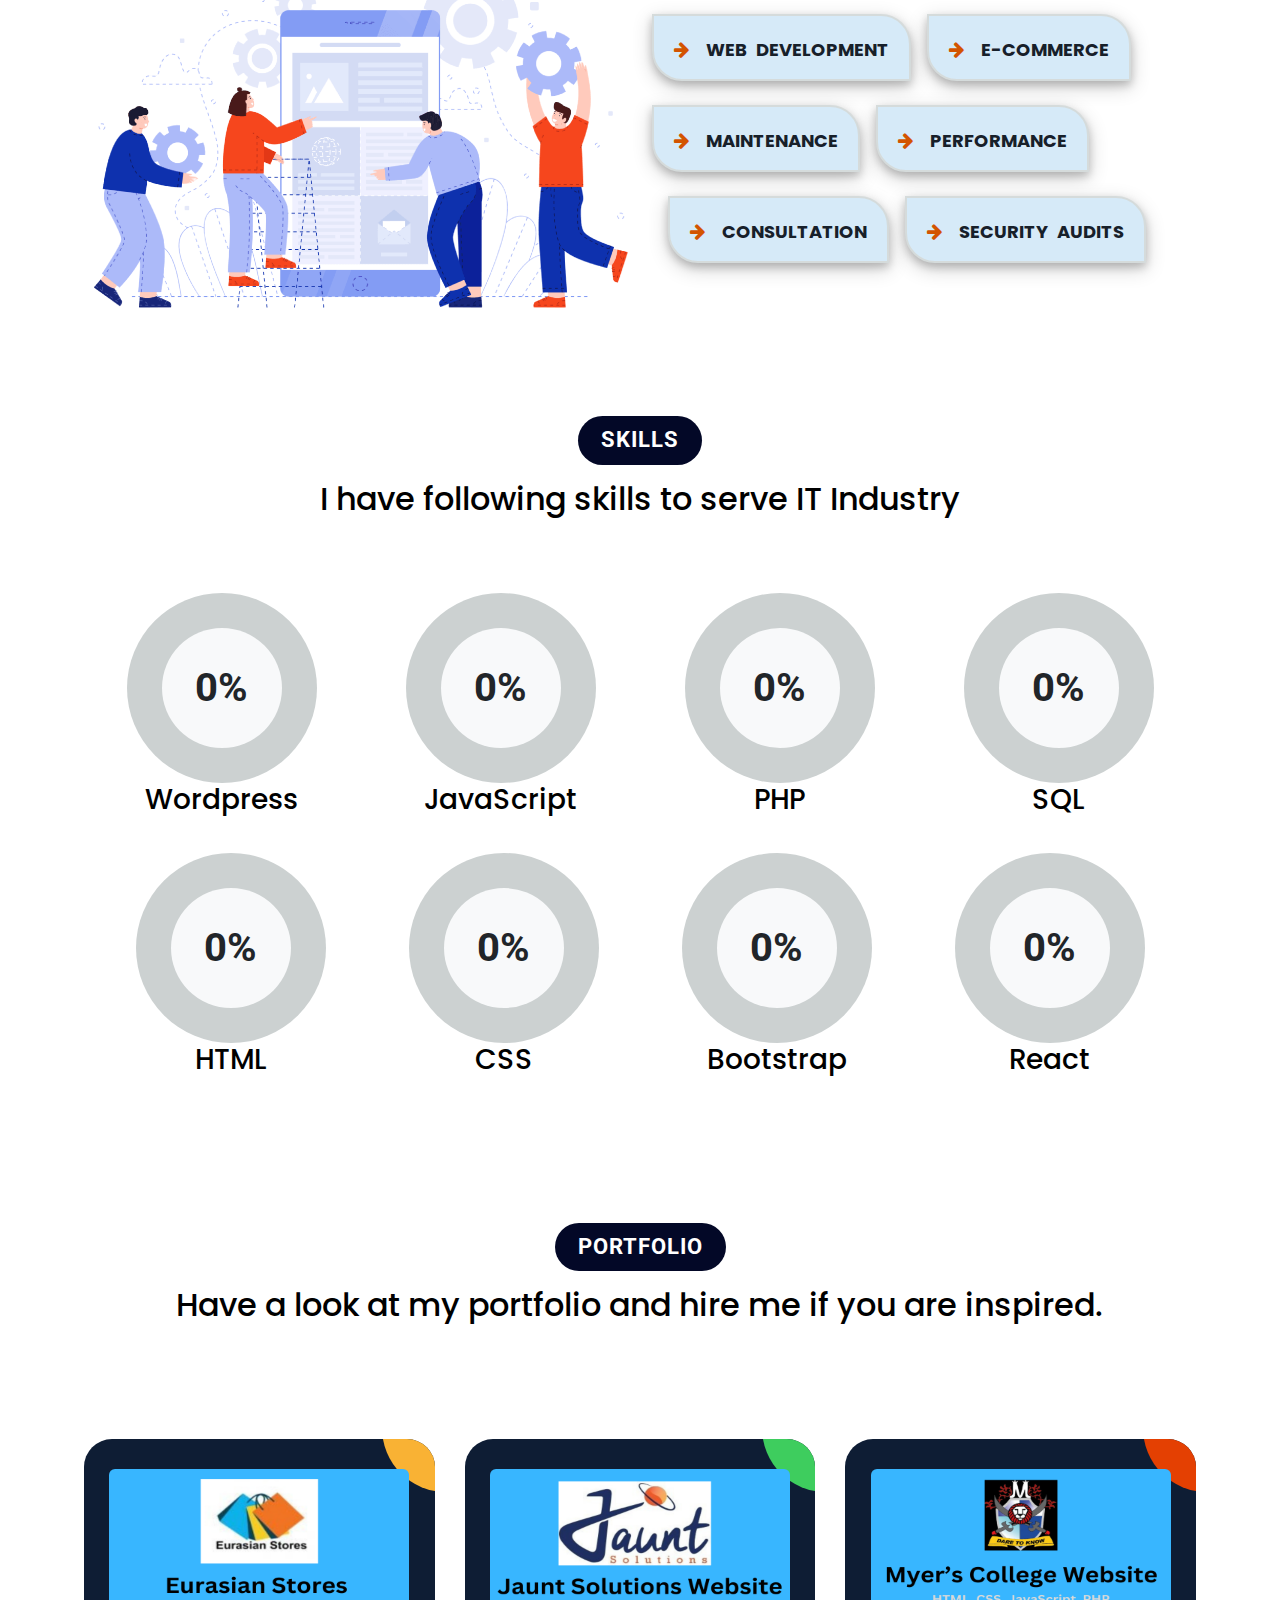
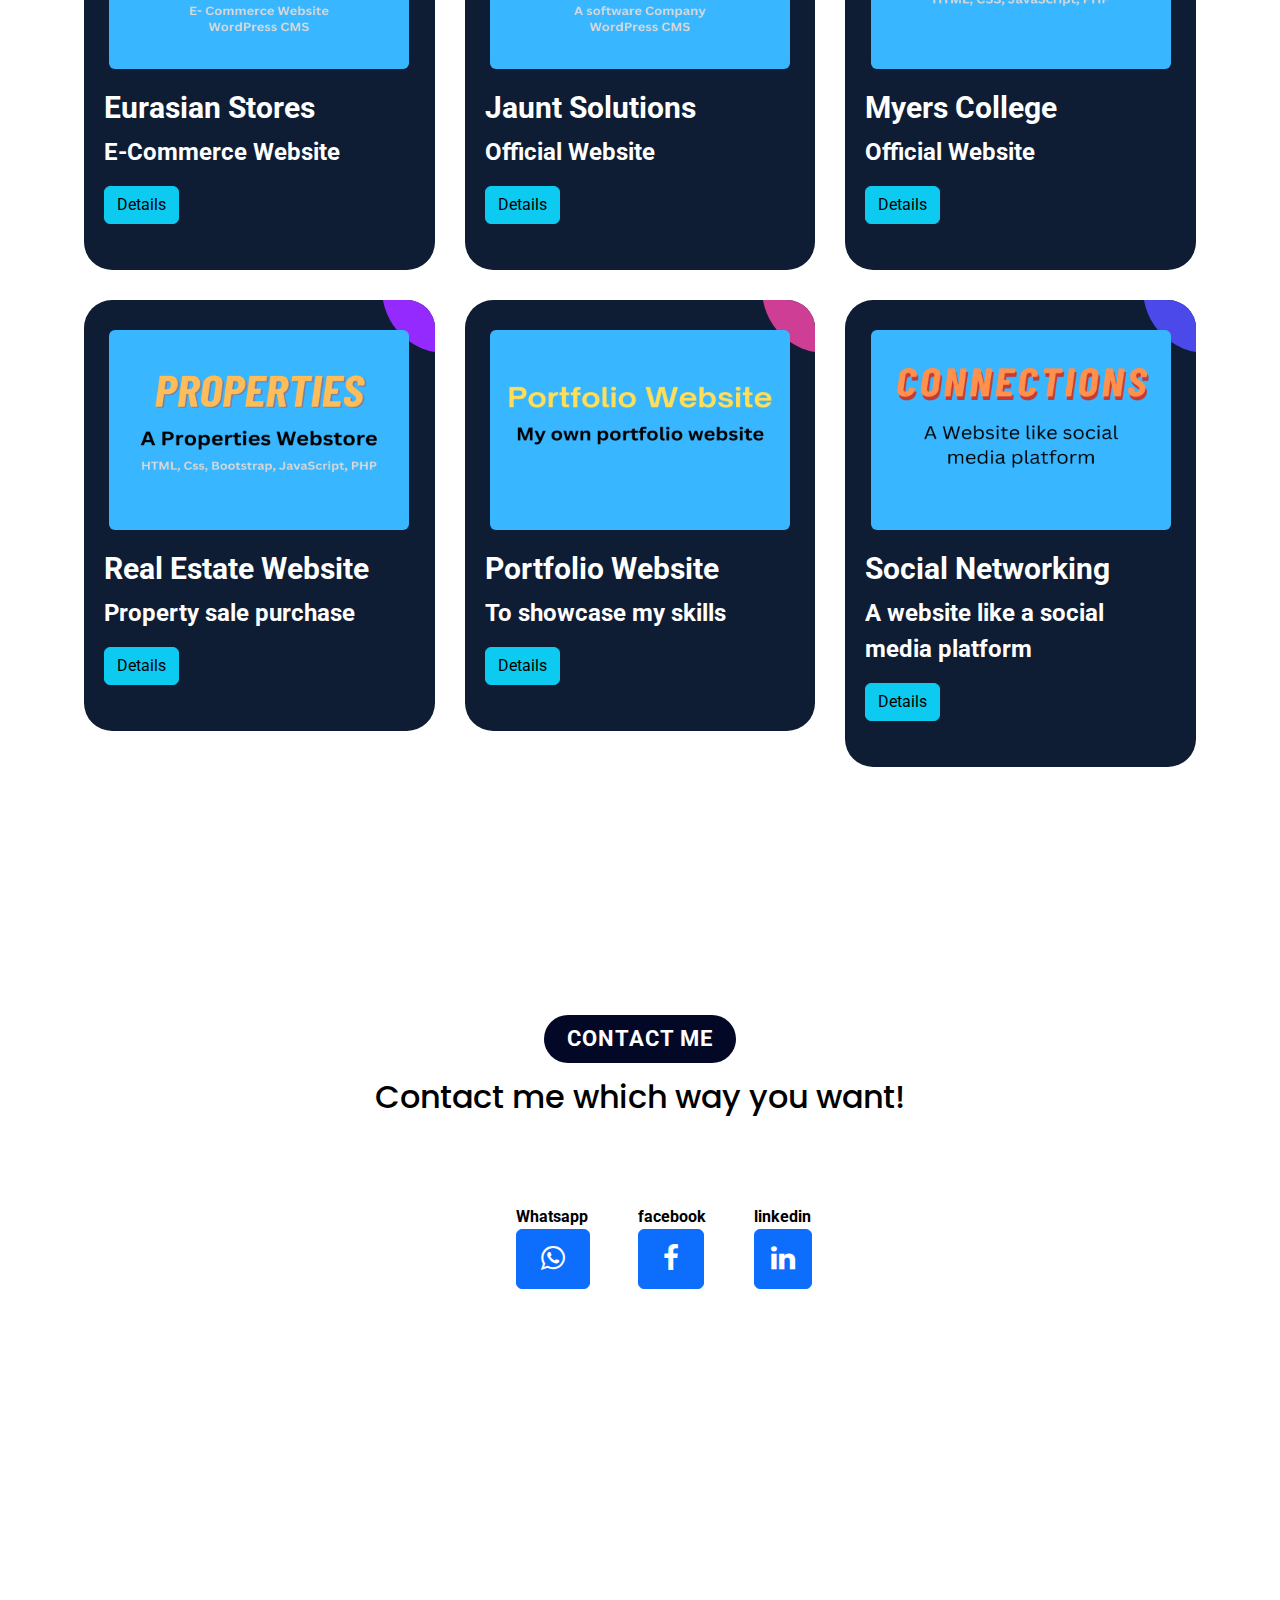
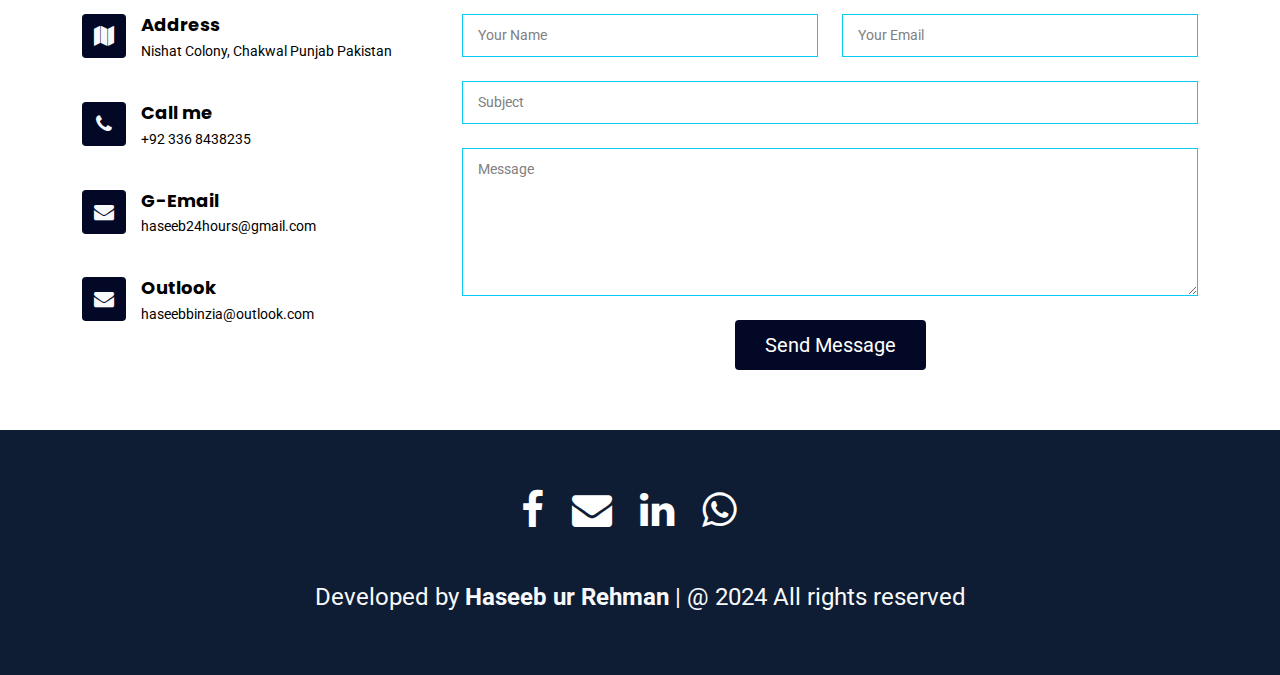
==== commit 5d854ccf: "new things added" ====
--- a/index.html
+++ b/index.html
@@ -234,7 +234,7 @@
       <div class="mt-3 col-lg-5">
         <div class="resume-item">
           <div class="p-4 resume-item-content">
-            <h2>F.SC Pre-Enginnering</h2>
+            <h2>F.SC Pre-Engineering</h2>
             <h5>2020 - 2021</h5>
             <p>
               <span>Punjab Group of Colleges </span>
@@ -320,7 +320,42 @@
             </p>
           </div>
         </div>
-      </div>
+
+      </div>
+
+      <div class="mt-3 col-lg-5">
+        <div class="resume-item">
+          <div class="p-4 resume-item-content">
+            <h2>React.Js Development</h2>
+            <h5>3 months course</h5>
+            <p>
+              <span>w3 Schools (Online) </span>
+              <a target="_blank" href="https://verify.w3schools.com/1OW8YF4O7O"
+              >Visit Site</a
+              >
+            </p>
+          </div>
+        </div>
+
+      </div>
+
+      <div class="mt-3 col-lg-5">
+        <!-- <div class="resume-item">
+          <div class="p-4 resume-item-content">
+            <h2>Video Editing</h2>
+            <h5>3 months course</h5>
+            <h5>Certificate ID: GRFJF5RMK</h5>
+            <p>
+              <span>DigiSkills (Online) </span>
+              <a target="_blank" href="https://digiskills.pk/verify/"
+              >Visit Site</a
+              >
+            </p>
+          </div>
+        </div> -->
+
+      </div>
+
     </div>
   </div>
 </section>
@@ -750,25 +785,31 @@
         </a>
       </div>
 
-          <!-- <div class="ag-courses_item">
-					<a href="#" class="ag-courses-item_link">
-						<div class="ag-courses-item_bg"></div>
-						<div class="ag-courses-item_title">
-							<div class="text-center">
-								<img src="media/images/EurasianStores.png" width="300px" height="200px" class="rounded" alt="...">
-							</div>
-						</div>
-						<div class="mt-3 ag-courses-item_title">
-							Eurasian Stores
-						</div>
-						<div class="mt-1 ag-courses-item_title fs-4">
-							E-Commerce Website
-						</div>
-						<div class="my-3 ag-courses-item_date-box">
-							<button type="button" class="btn btn-info">Details</button>
-						</div>
-					</a>
-				</div> -->
+      <div class="ag-courses_item">
+        <a href="connections.html" class="ag-courses-item_link">
+          <div class="ag-courses-item_bg"></div>
+          <div class="ag-courses-item_title">
+            <div class="text-center">
+              <img
+              src="media/images/connections.png"
+              width="300px"
+              height="200px"
+              class="rounded"
+              alt="..."
+              />
+            </div>
+          </div>
+          <div class="mt-3 ag-courses-item_title">Social Networking</div>
+          <div class="mt-1 ag-courses-item_title fs-4">
+            A website like a social media platform
+          </div>
+          <div class="my-3 ag-courses-item_date-box">
+            <button type="button" class="btn btn-info">Details</button>
+          </div>
+        </a>
+      </div>
+
+          
       </div>
     </div>
   </section>
--- a/css/style.css
+++ b/css/style.css
@@ -679,7 +679,7 @@
 }
 
 .React-show-progress circle {
-  stroke-dashoffset: 160; /* 70% */
+  stroke-dashoffset: 200; /* 60% */
 }
 
 /*--------------------------------------------------------------
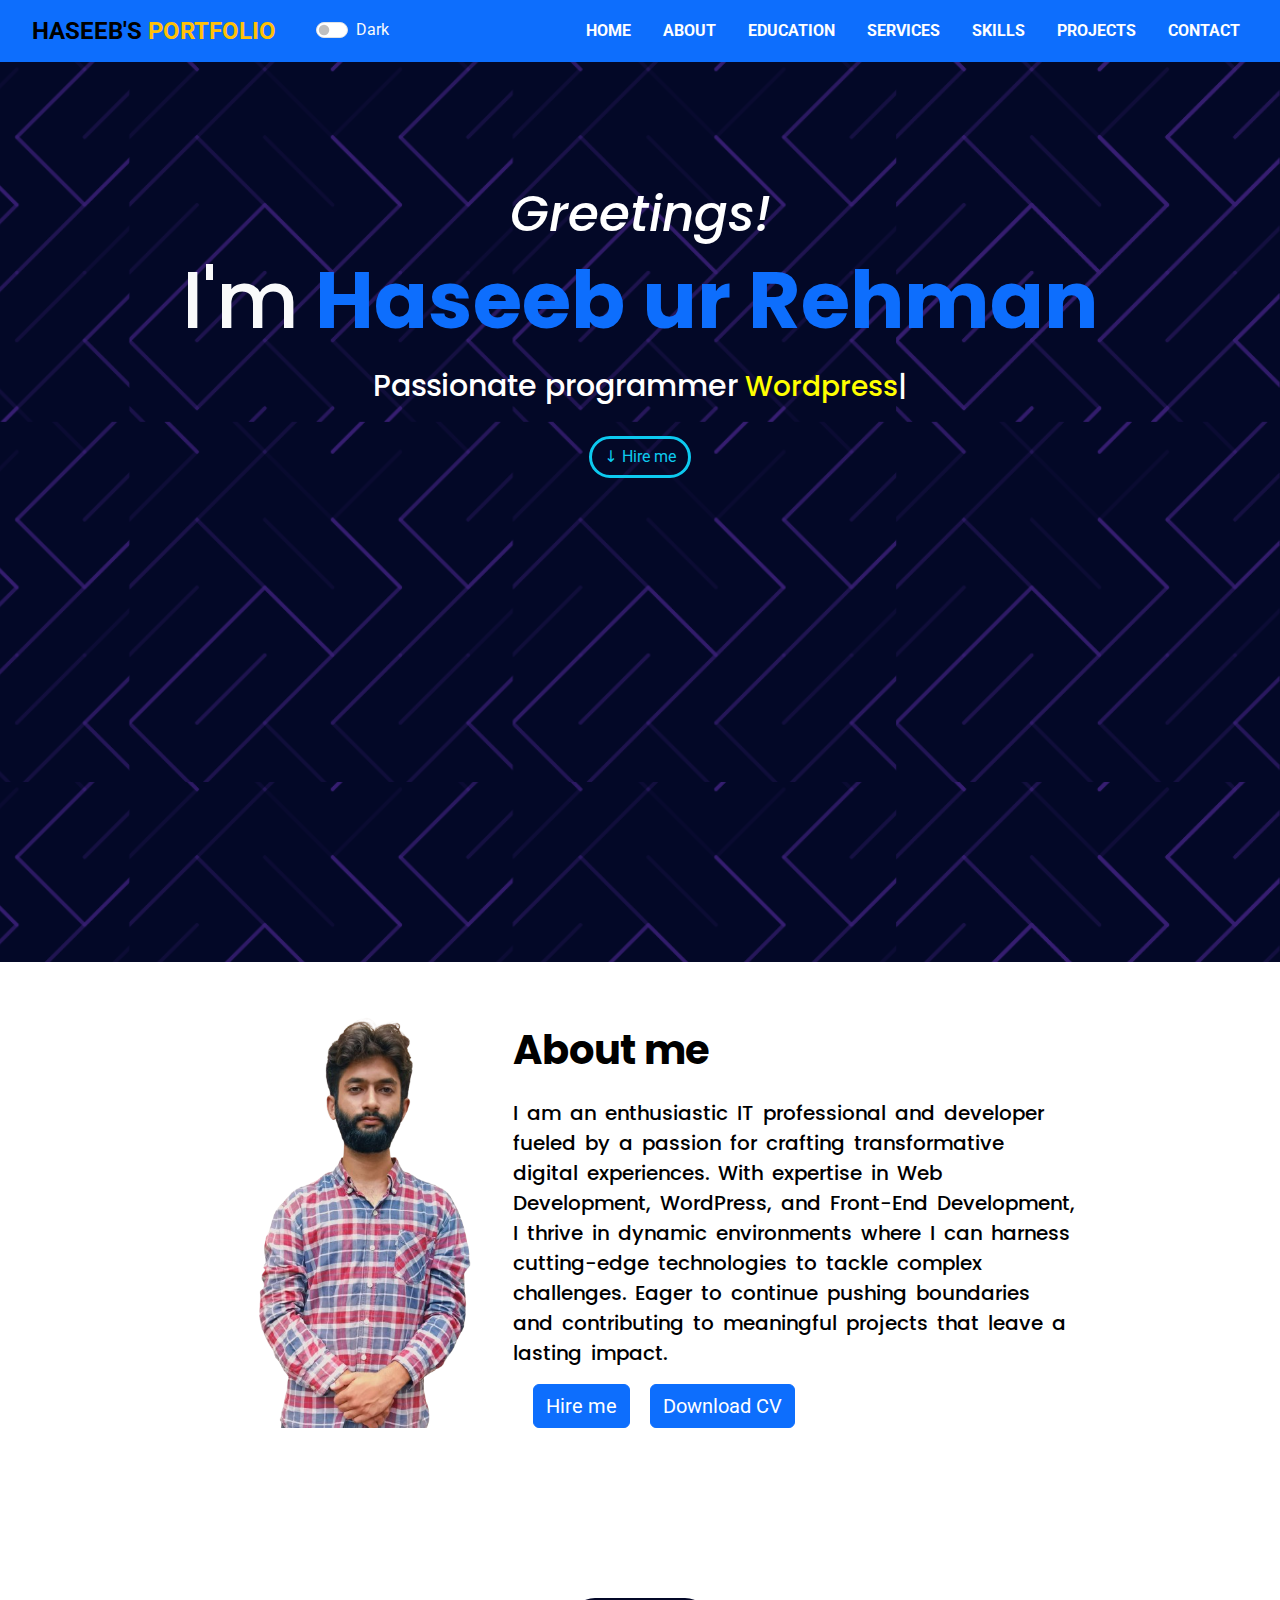
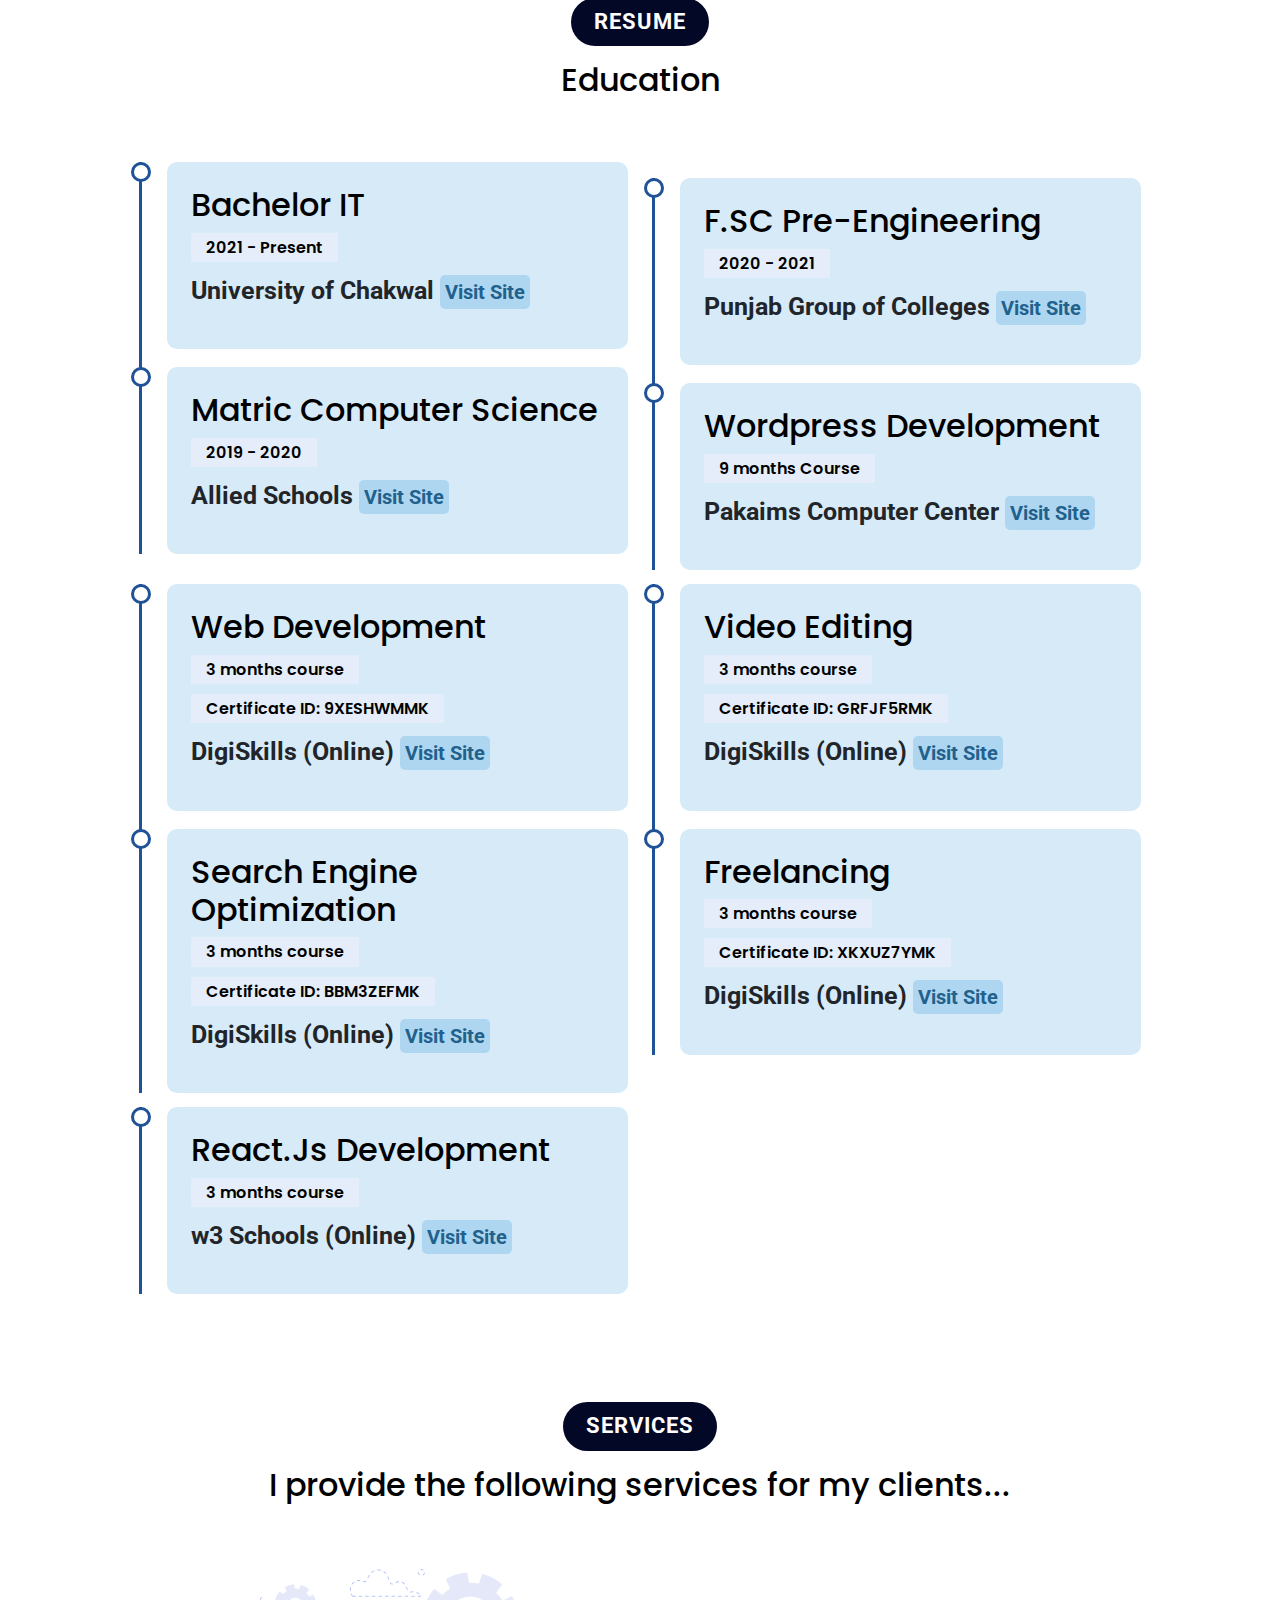
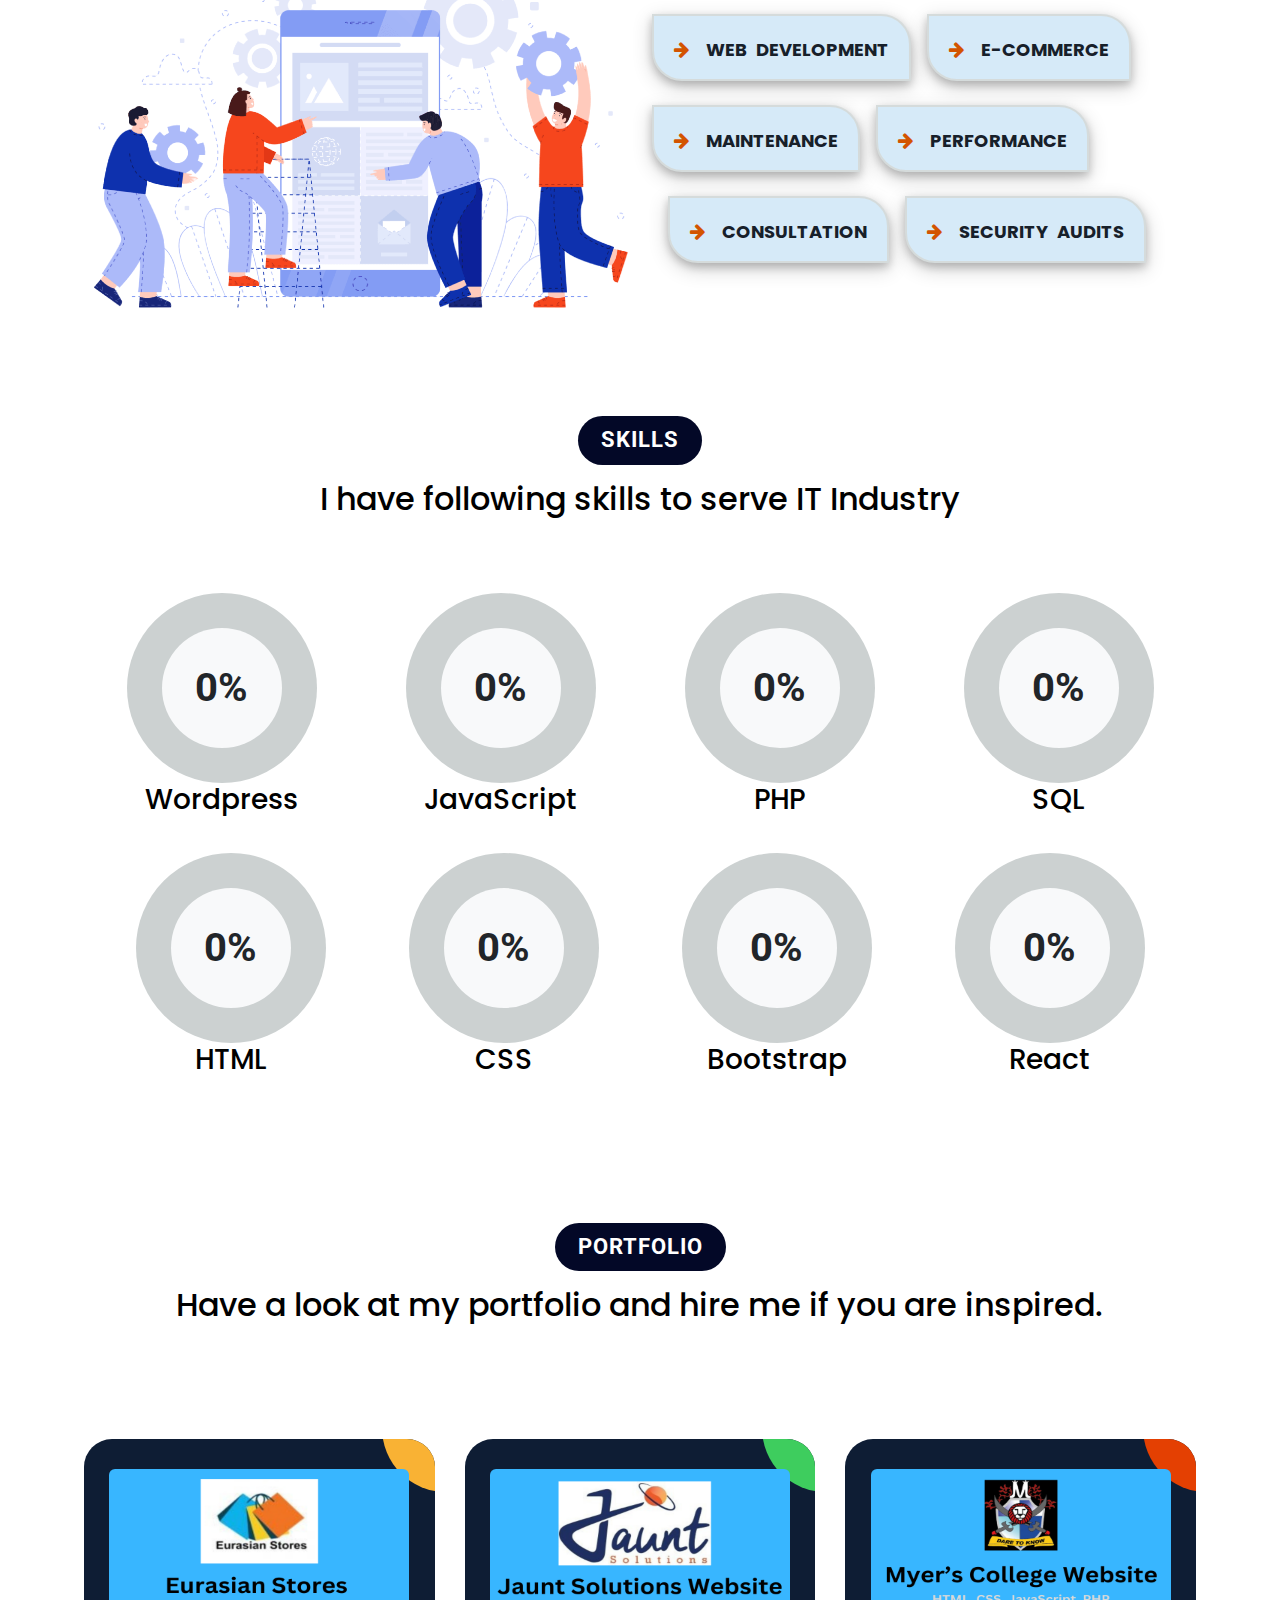
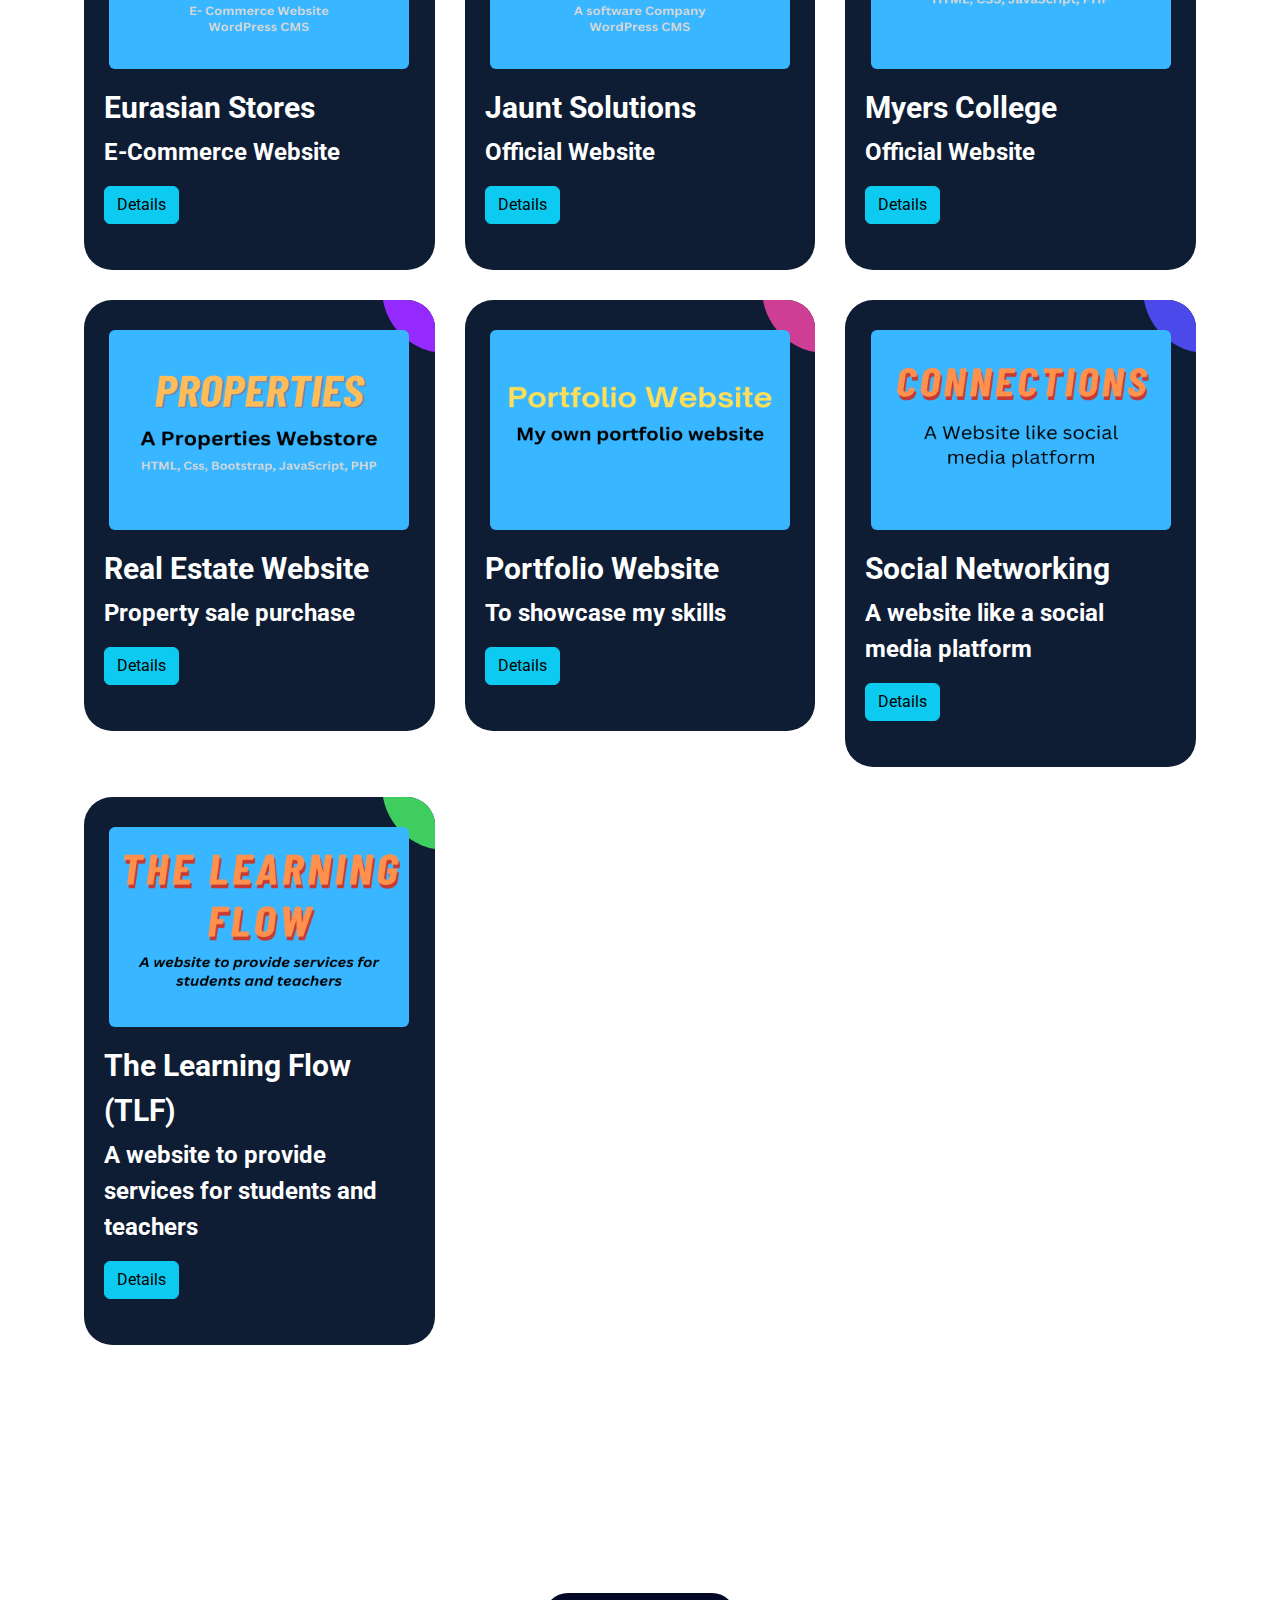
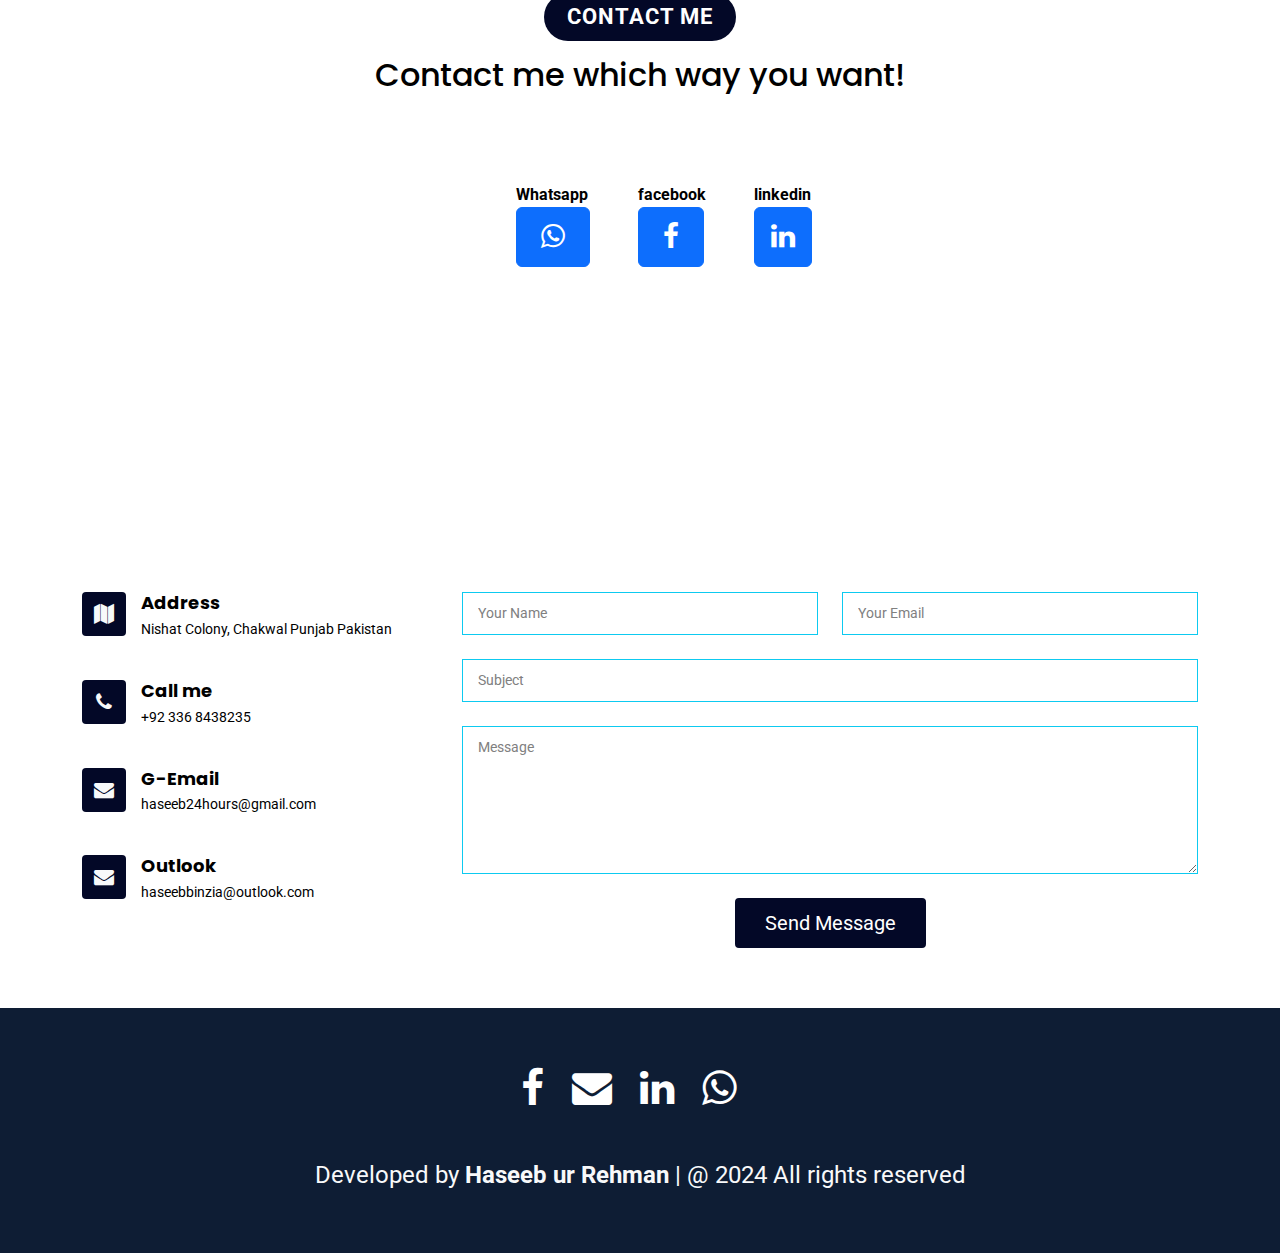
==== commit 688f6966: "tlf update" ====
--- a/index.html
+++ b/index.html
@@ -21,6 +21,7 @@
   href="https://fonts.googleapis.com/css2?family=Roboto:ital,wght@0,100;0,300;0,400;0,500;0,700;0,900;1,100;1,300;1,400;1,500;1,700;1,900&display=swap"
   rel="stylesheet"
   />
+  <link href='https://fonts.googleapis.com/css?family=Lato' rel='stylesheet'>
 
   <!-- for animation -->
   <link href="css/Javascript_aos.css" rel="stylesheet" />
@@ -809,10 +810,34 @@
         </a>
       </div>
 
+      <div class="ag-courses_item">
+        <a href="https://tlfedu.com/" target="_blank" class="ag-courses-item_link">
+          <div class="ag-courses-item_bg"></div>
+          <div class="ag-courses-item_title">
+            <div class="text-center">
+              <img
+              src="media/images/TLF.png"
+              width="300px"
+              height="200px"
+              class="rounded"
+              alt="..."
+              />
+            </div>
+          </div>
+          <div class="mt-3 ag-courses-item_title">The Learning Flow (TLF)</div>
+          <div class="mt-1 ag-courses-item_title fs-4">
+            A website to provide services for students and teachers
+          </div>
+          <div class="my-3 ag-courses-item_date-box">
+            <button type="button" class="btn btn-info">Details</button>
+          </div>
+        </a>
+      </div>
+
           
-      </div>
-    </div>
-  </section>
+    </div>
+  </div>
+</section>
   <!-- End Portfolio Section Slider -->
 
   <!-- Contact Section -->
--- a/css/card.css
+++ b/css/card.css
@@ -106,7 +106,9 @@
 .ag-courses_item:nth-child(6n) .ag-courses-item_bg {
   background-color: #4c49ea;
 }
-
+.ag-courses_item:nth-child(7n) .ag-courses-item_bg {
+  background-color: #3ecd5e;
+}
 
 
 @media only screen and (max-width: 979px) {
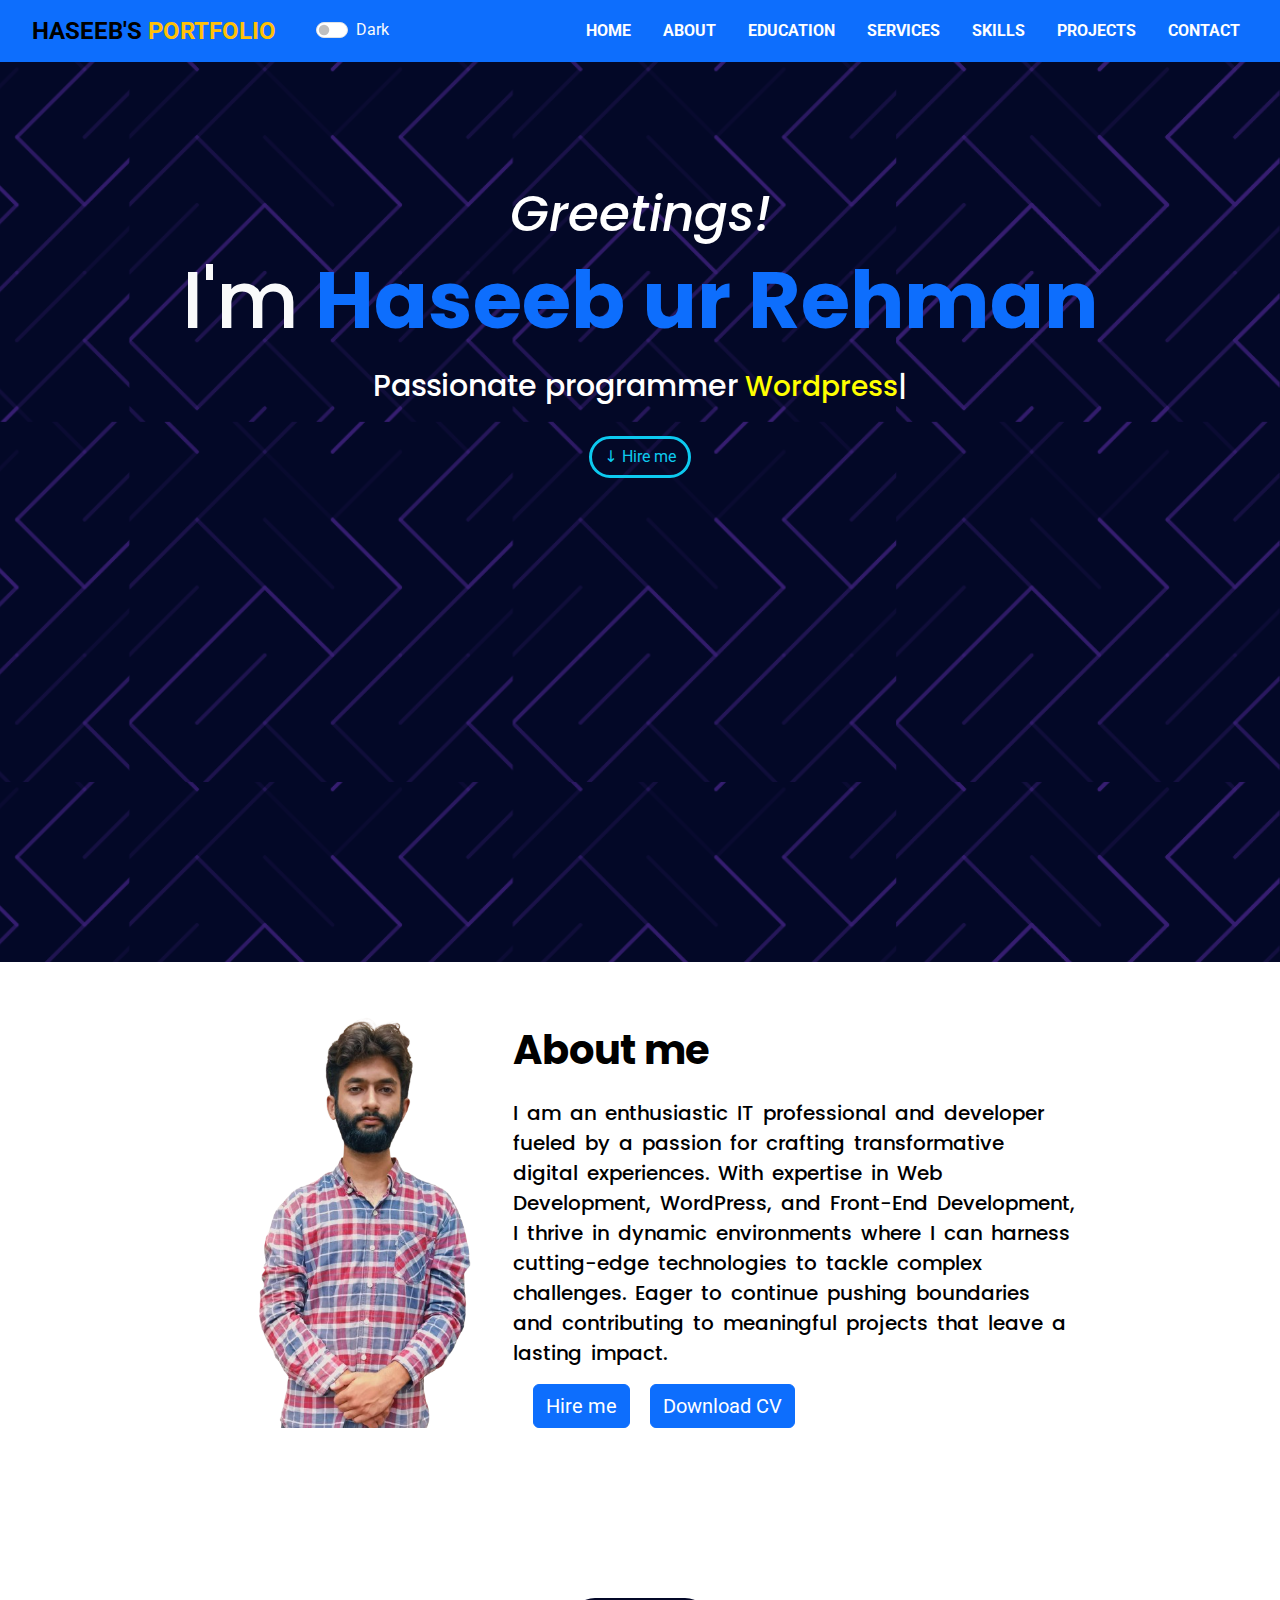
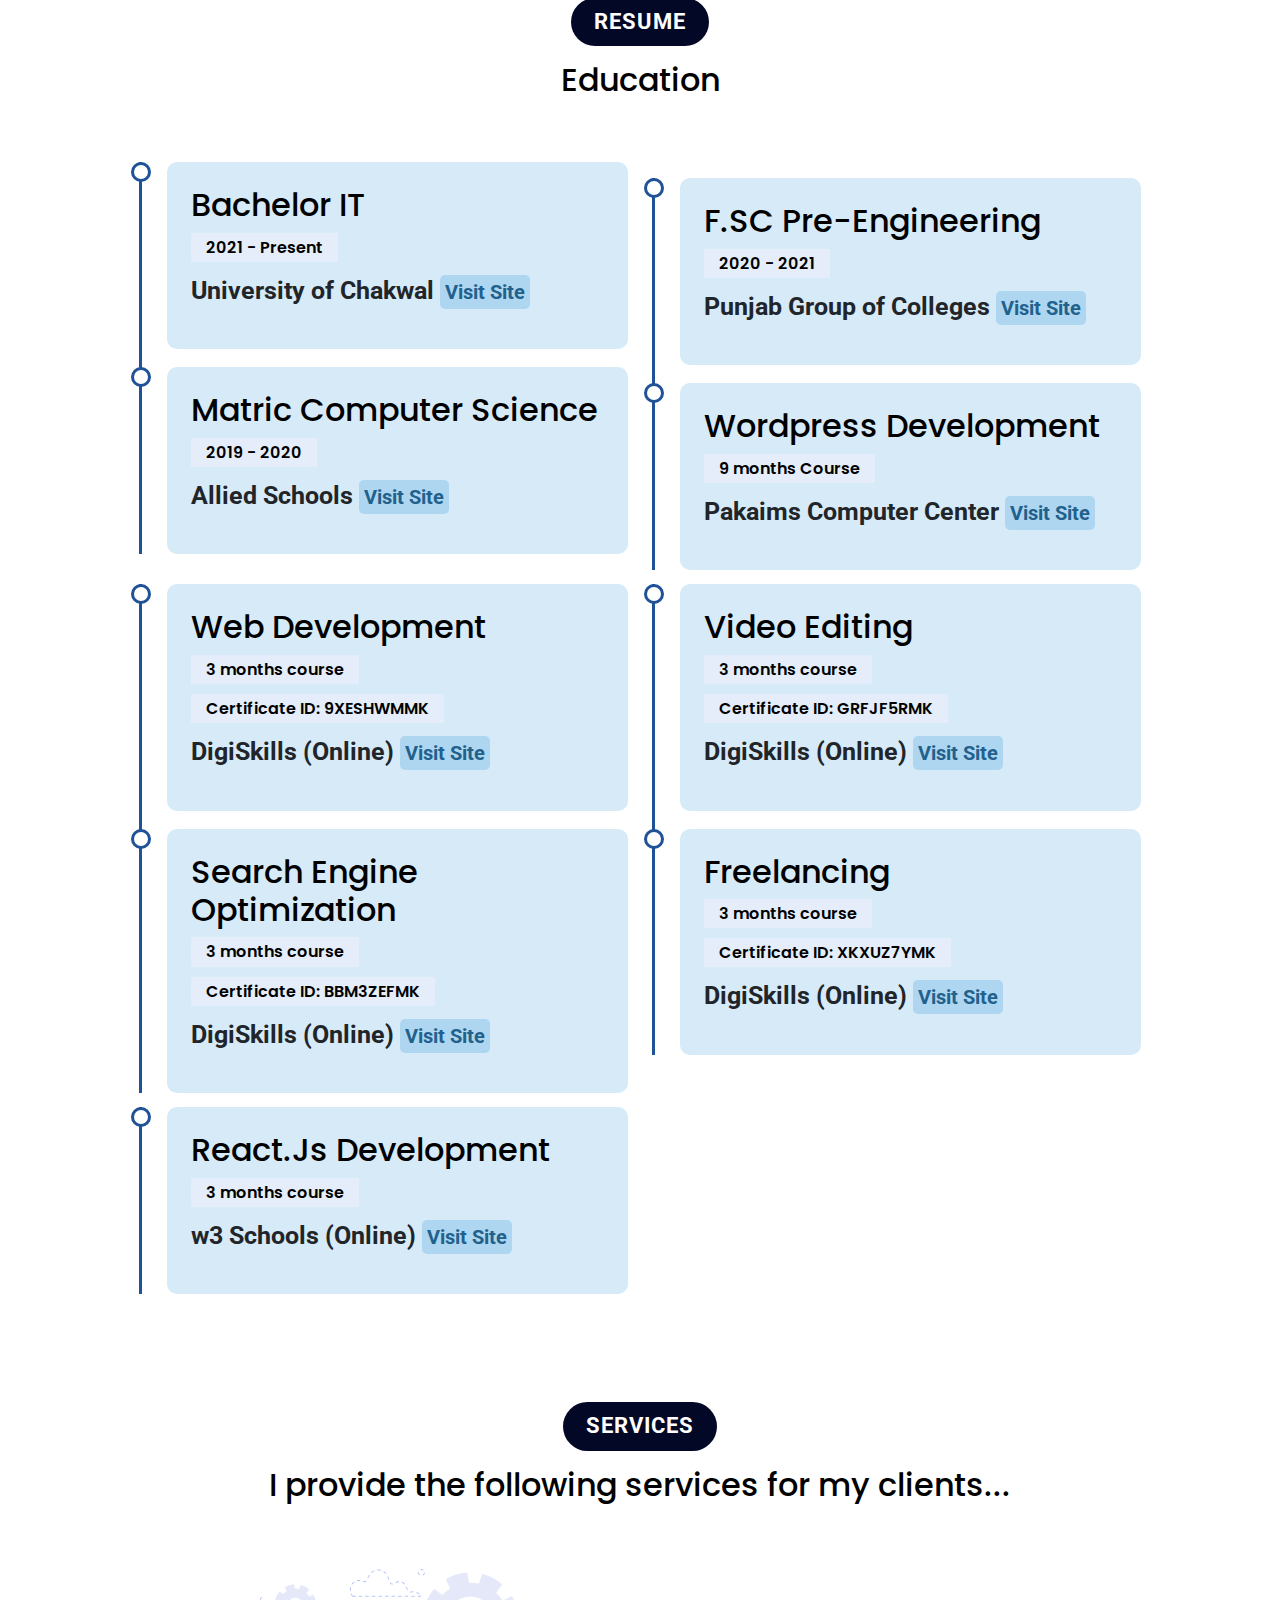
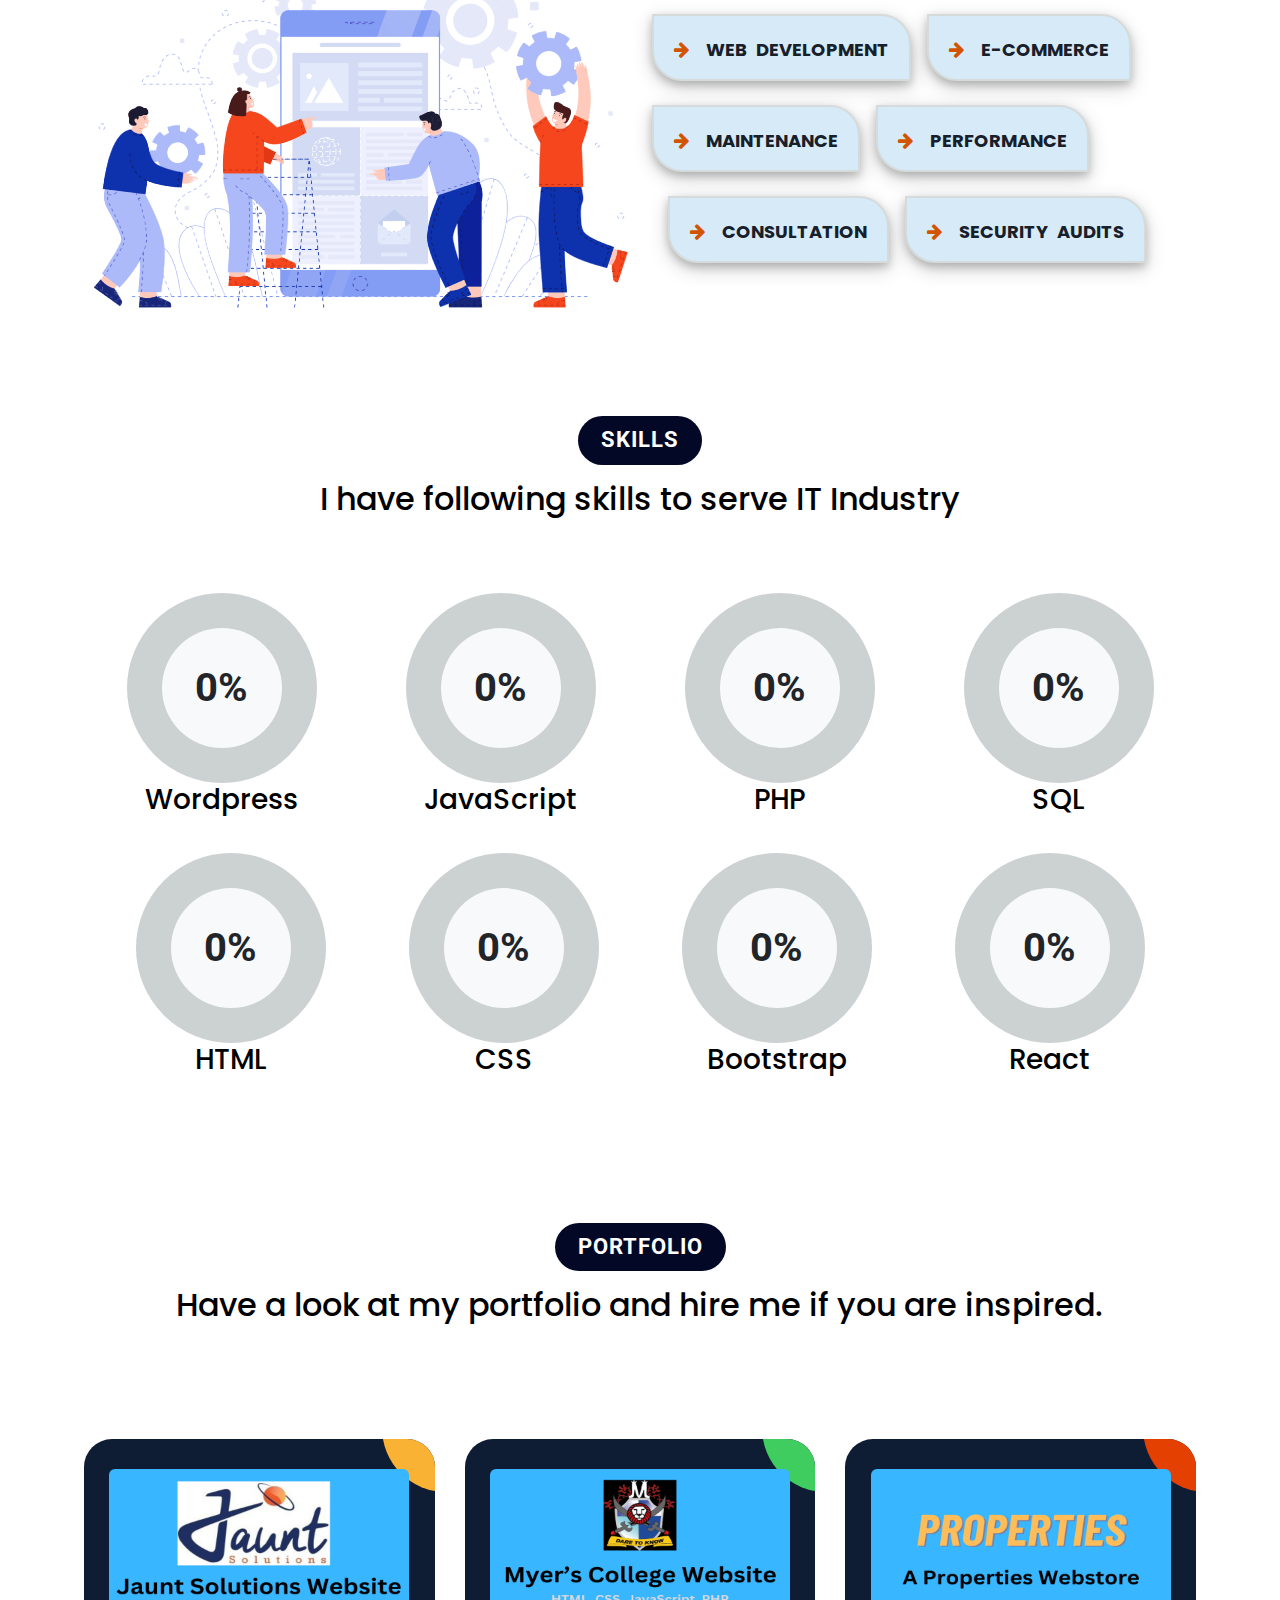
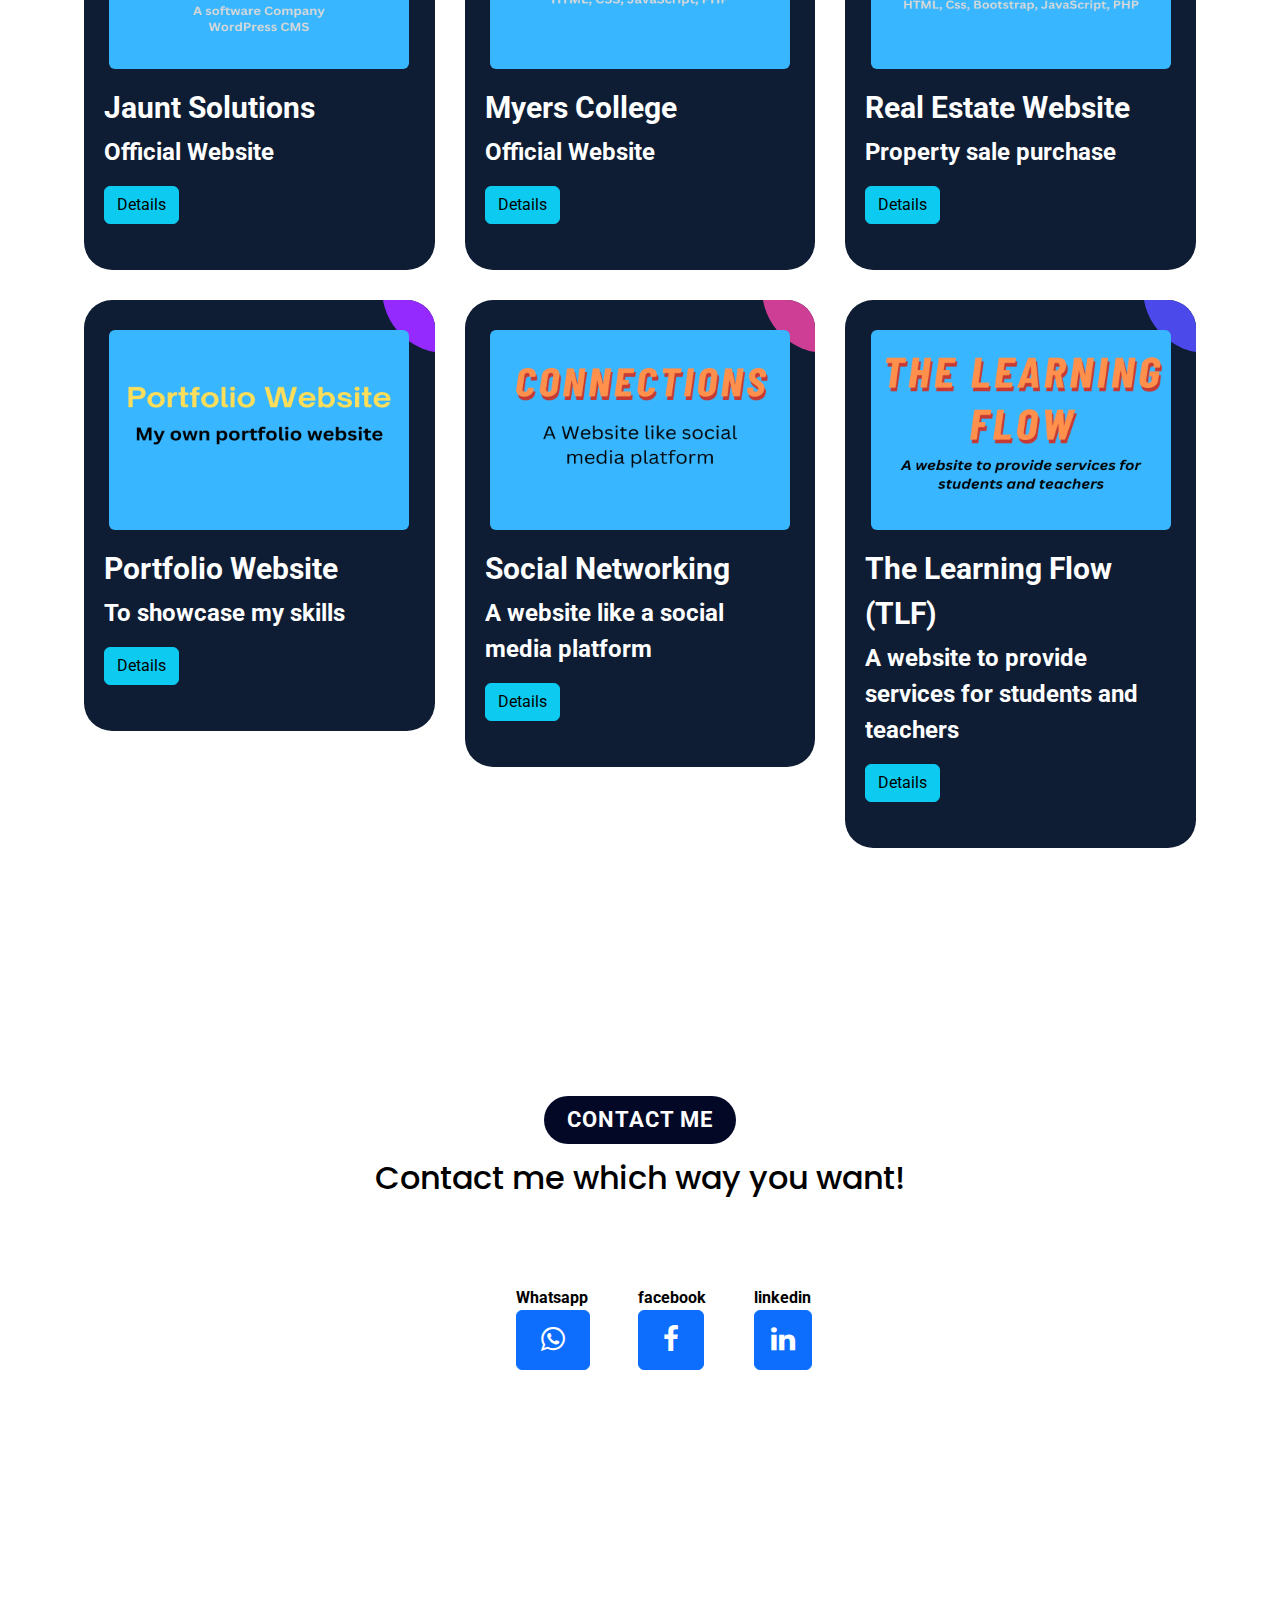
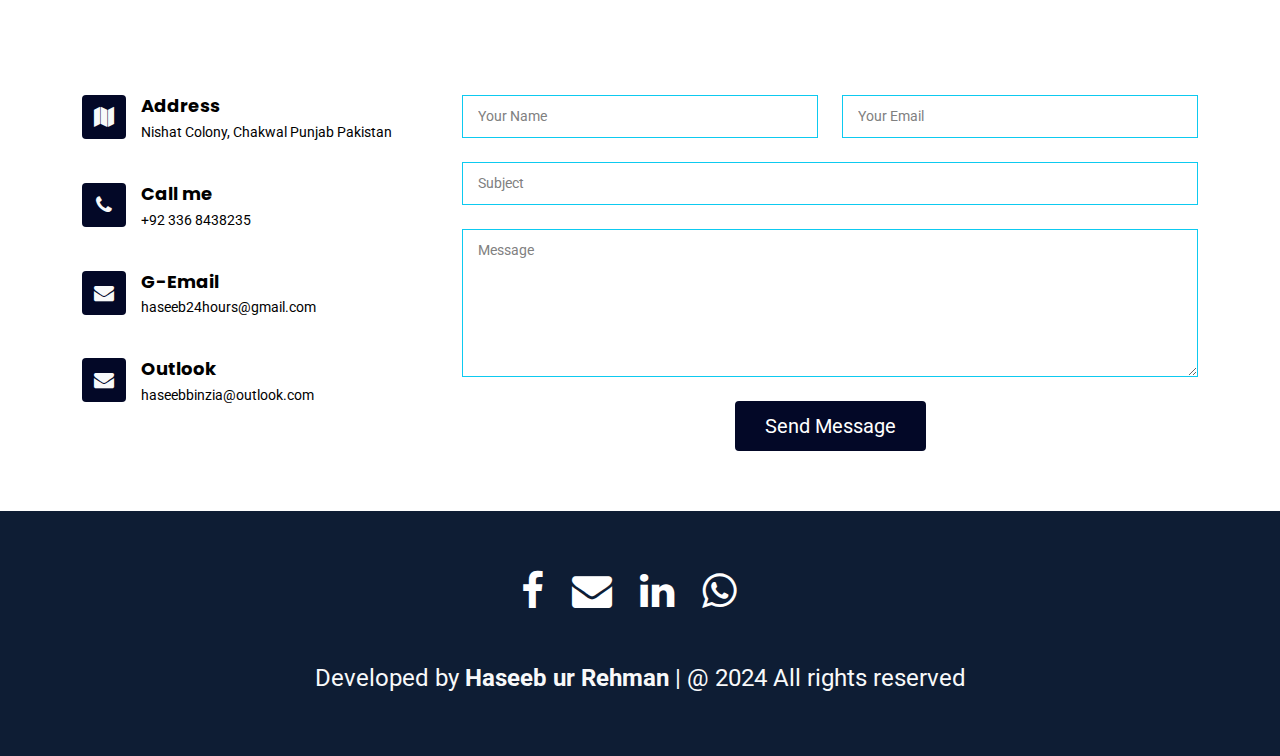
==== commit dafa496a: "Update index.html" ====
--- a/index.html
+++ b/index.html
@@ -668,7 +668,7 @@
   <div class="ag-format-container">
     <div class="ag-courses_box">
 
-      <div class="ag-courses_item">
+      <!-- <div class="ag-courses_item">
         <a href="EurasianStores.html" class="ag-courses-item_link">
           <div class="ag-courses-item_bg"></div>
           <div class="ag-courses-item_title">
@@ -688,7 +688,7 @@
             <button type="button" class="btn btn-info">Details</button>
           </div>
         </a>
-      </div>
+      </div> -->
 
       <div class="ag-courses_item">
         <a href="JauntSolutions.html" class="ag-courses-item_link">
